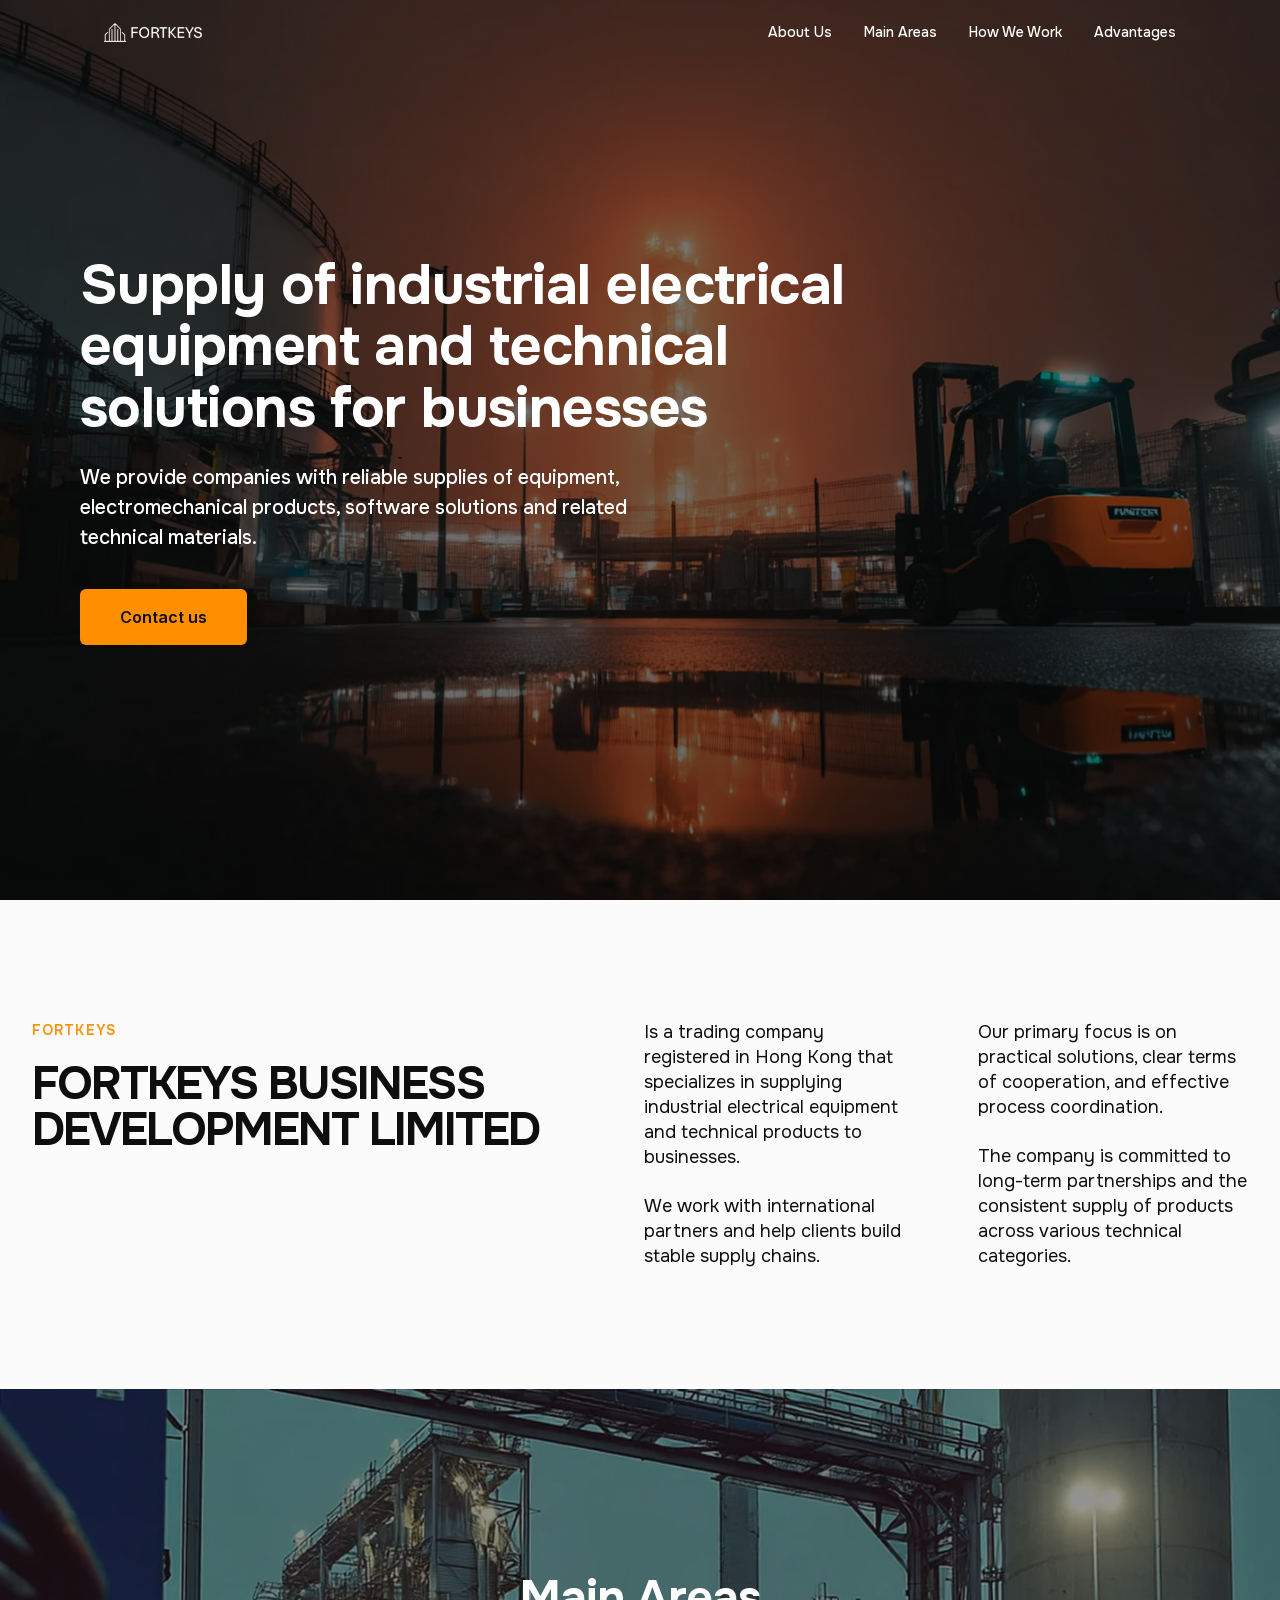
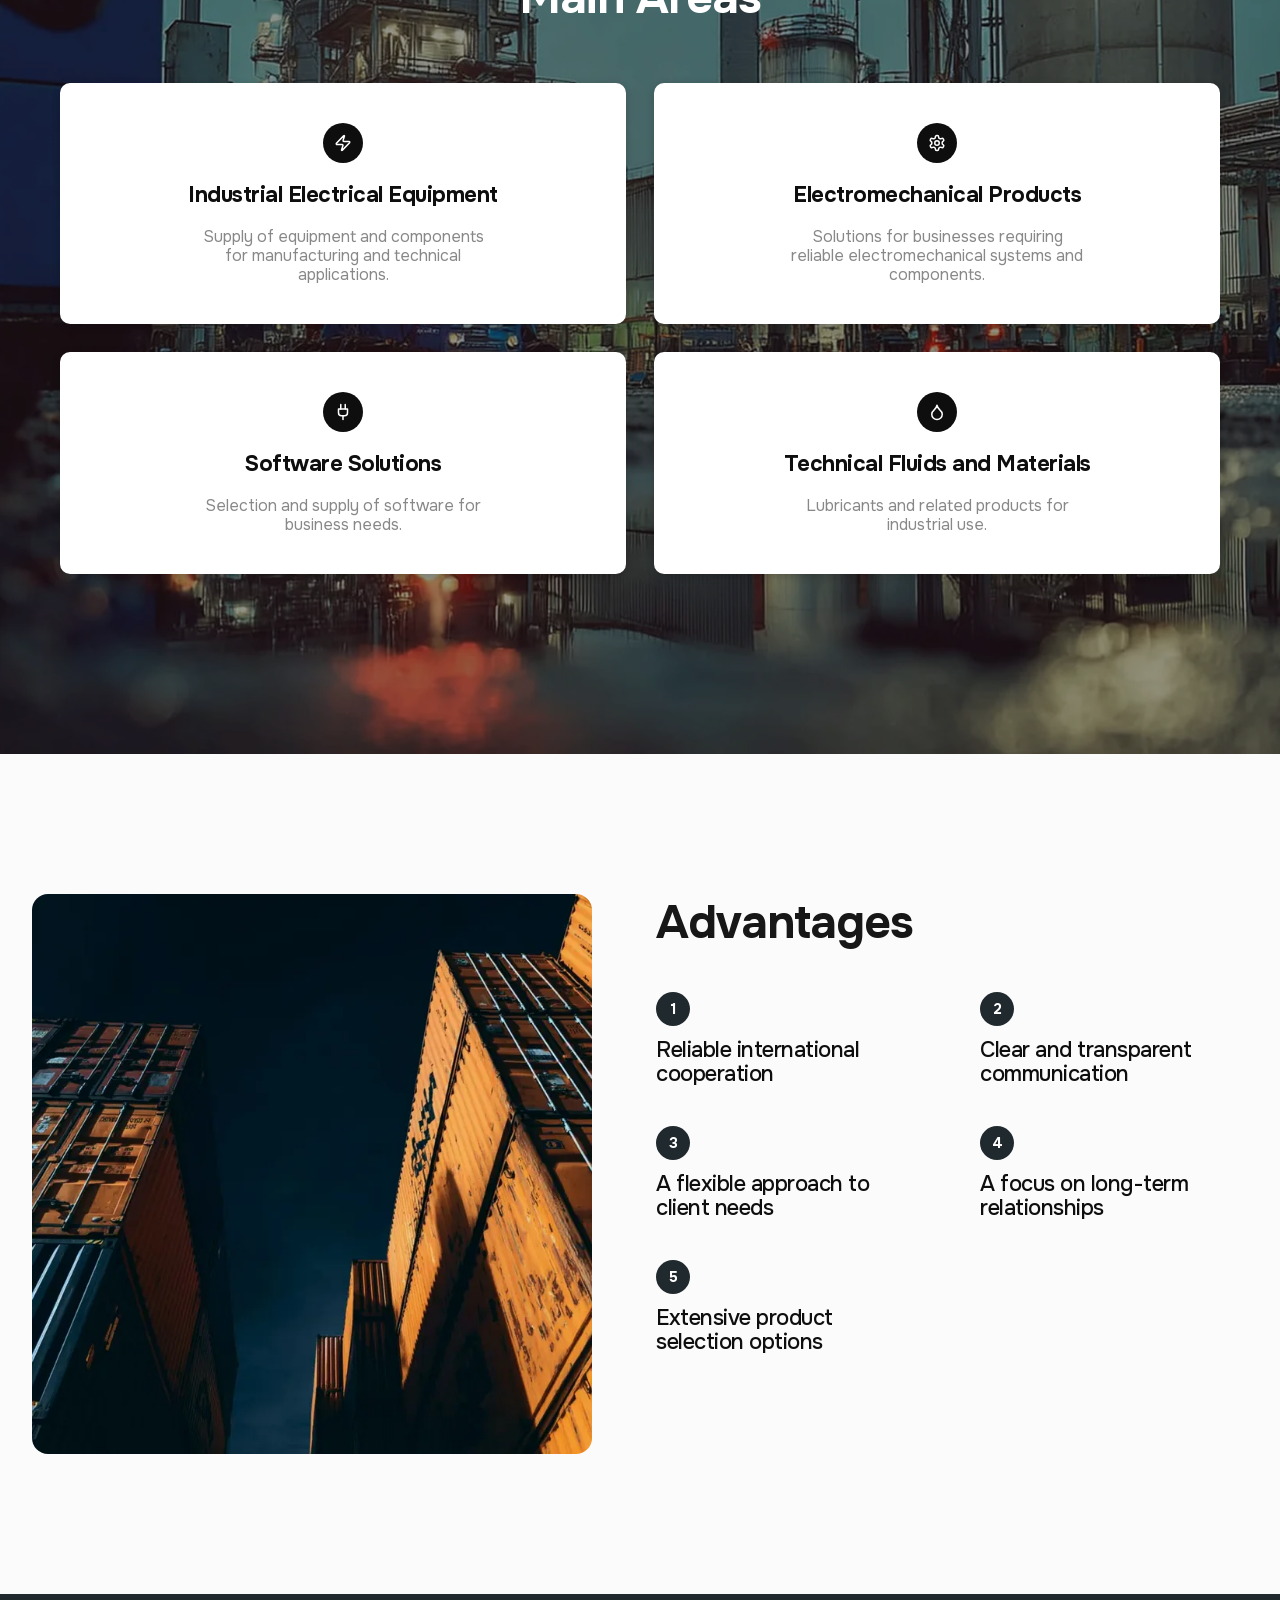
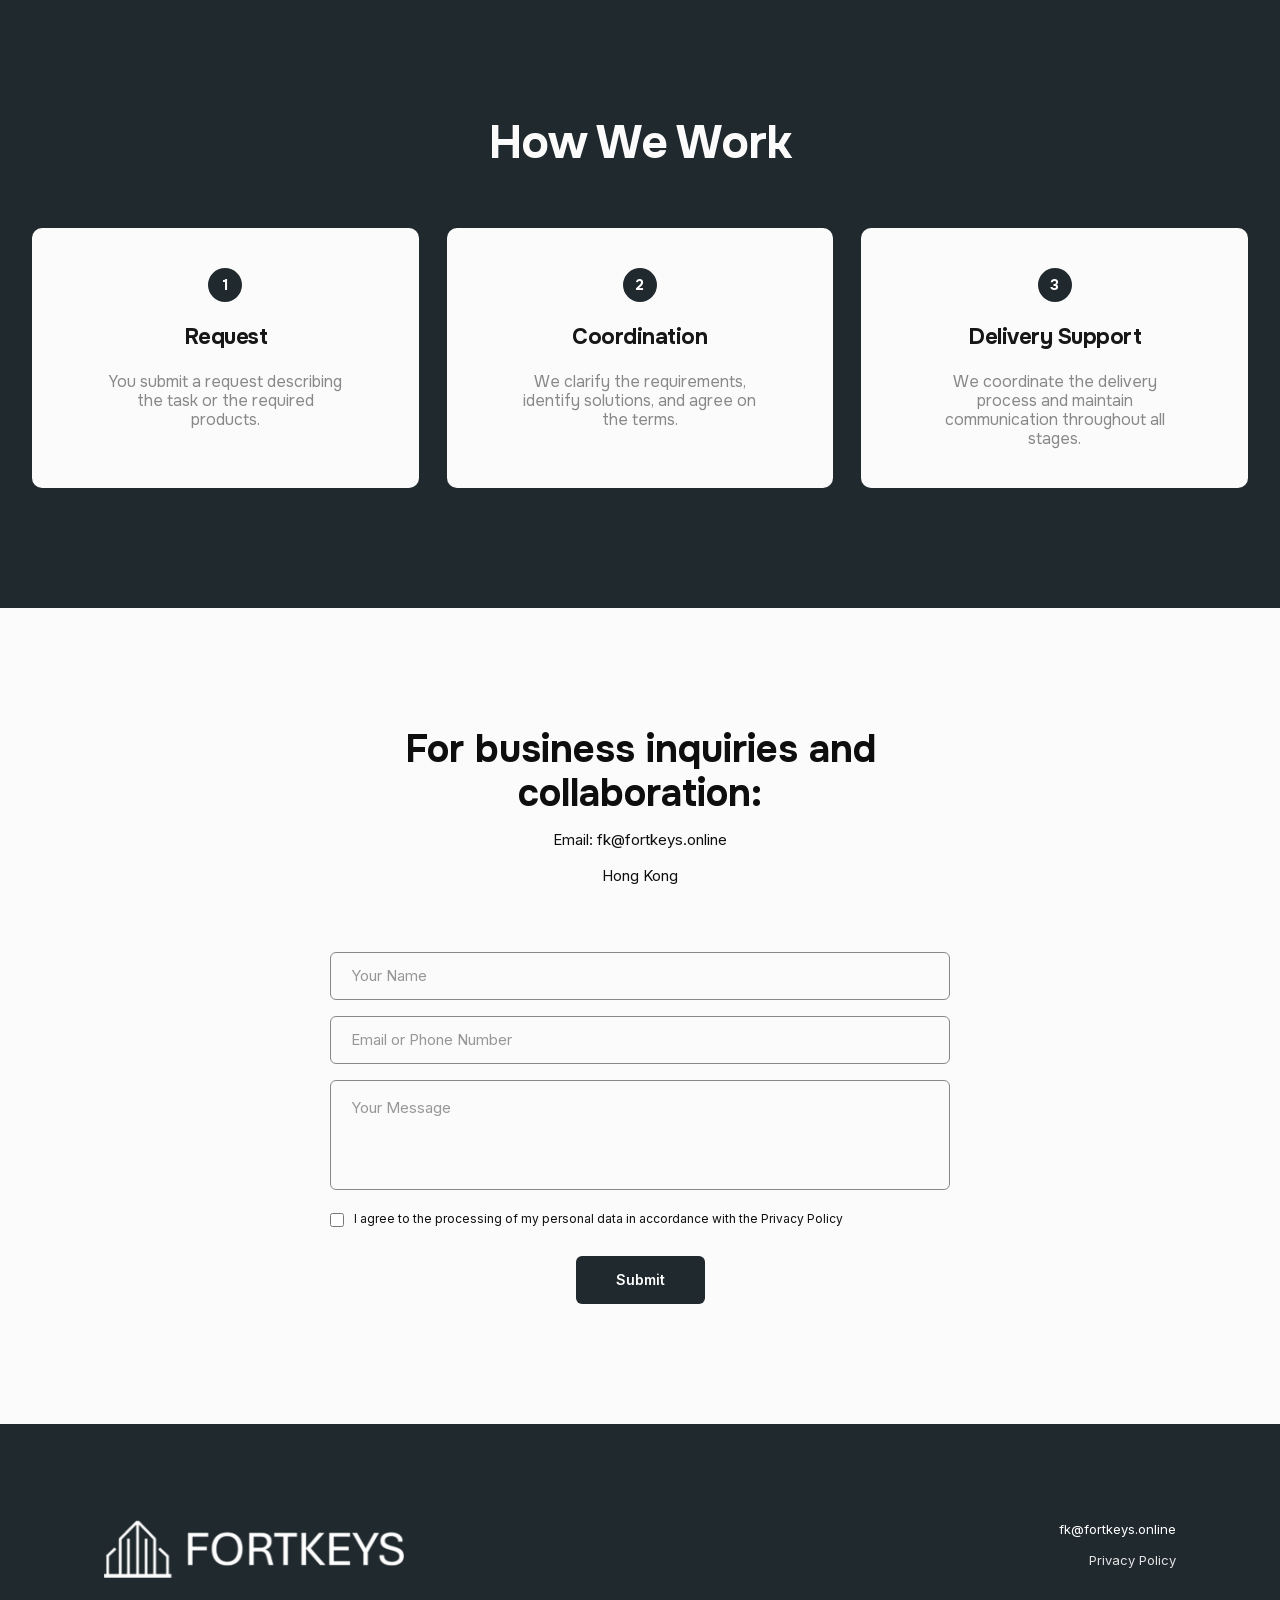
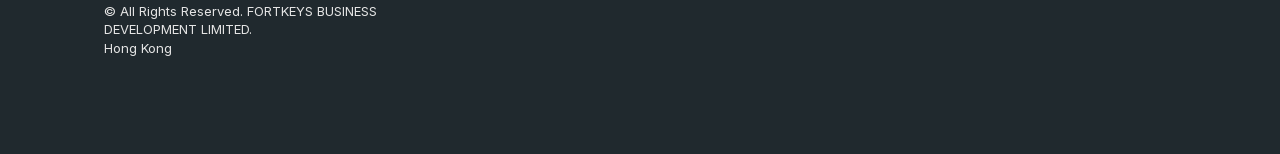
==== index.html @ f4749b60 "Deploy Fortkeys website" ====
<!DOCTYPE html><!--I_e7Y8bNVfPgMChYY4Q1K--><html lang="en" class="__variable_dab7b6 __variable_37ef13"><head><meta charSet="utf-8"/><meta name="viewport" content="width=device-width, initial-scale=1"/><link rel="preload" href="/_next/static/media/6e50af2f4c313e23-s.p.woff2" as="font" crossorigin="" type="font/woff2"/><link rel="preload" href="/_next/static/media/e4af272ccee01ff0-s.p.woff2" as="font" crossorigin="" type="font/woff2"/><link rel="preload" as="image" href="/logo.png"/><link rel="stylesheet" href="/_next/static/css/f2b2508c0de58c80.css" data-precedence="next"/><link rel="preload" as="script" fetchPriority="low" href="/_next/static/chunks/webpack-041a99e702a68447.js"/><script src="/_next/static/chunks/4bd1b696-c023c6e3521b1417.js" async=""></script><script src="/_next/static/chunks/255-aaafc19c72668c72.js" async=""></script><script src="/_next/static/chunks/main-app-cb3a425c8bc575d2.js" async=""></script><script src="/_next/static/chunks/170-f55b01733a3055c2.js" async=""></script><script src="/_next/static/chunks/app/page-35e7985325f9d5ab.js" async=""></script><meta name="next-size-adjust" content=""/><meta name="theme-color" content="#0e0e0e"/><title>FORTKEYS BUSINESS DEVELOPMENT LIMITED — Industrial Electrical Equipment Trading</title><meta name="description" content="Hong Kong-based trading company supplying industrial electrical equipment, electromechanical products, software solutions, and technical materials to businesses worldwide."/><link rel="canonical" href="https://fortkeys.hk"/><meta property="og:title" content="FORTKEYS BUSINESS DEVELOPMENT LIMITED — Industrial Electrical Equipment Trading"/><meta property="og:description" content="Hong Kong-based trading company supplying industrial electrical equipment, electromechanical products, software solutions, and technical materials to businesses worldwide."/><meta property="og:url" content="https://fortkeys.hk"/><meta property="og:image" content="https://fortkeys.hk/og.jpg"/><meta property="og:type" content="website"/><meta name="twitter:card" content="summary_large_image"/><meta name="twitter:title" content="FORTKEYS BUSINESS DEVELOPMENT LIMITED — Industrial Electrical Equipment Trading"/><meta name="twitter:description" content="Hong Kong-based trading company supplying industrial electrical equipment, electromechanical products, software solutions, and technical materials to businesses worldwide."/><meta name="twitter:image" content="https://fortkeys.hk/og.jpg"/><link rel="icon" href="/favicon.ico" sizes="any"/><link rel="icon" href="/icon.png" type="image/png" sizes="32x32"/><link rel="apple-touch-icon" href="/apple-touch-icon.png" sizes="180x180"/><script src="/_next/static/chunks/polyfills-42372ed130431b0a.js" noModule=""></script></head><body class="font-body antialiased"><div hidden=""><!--$--><!--/$--></div><header class="fixed top-0 left-0 z-50 w-full transition-all duration-200 ease-out bg-transparent"><nav class="mx-auto flex h-16 max-w-[1200px] items-center justify-between px-5 md:px-16"><a class="flex items-center" aria-label="FORTKEYS" href="/"><img alt="FORTKEYS" width="321" height="62" decoding="async" data-nimg="1" class="h-[19px] w-auto" style="color:transparent" src="/logo.png"/></a><div class="hidden items-center gap-8 md:flex"><a class="font-heading text-[14px] font-medium text-ink-light transition-colors hover:text-cta" href="#about">About Us</a><a class="font-heading text-[14px] font-medium text-ink-light transition-colors hover:text-cta" href="#services">Main Areas</a><a class="font-heading text-[14px] font-medium text-ink-light transition-colors hover:text-cta" href="#how-we-work">How We Work</a><a class="font-heading text-[14px] font-medium text-ink-light transition-colors hover:text-cta" href="#why-us">Advantages</a></div><button class="-mr-3 rounded-lg p-3 text-ink-light transition-colors active:bg-white/5 md:hidden" aria-label="Open menu" aria-expanded="false" aria-controls="mobile-menu"><svg xmlns="http://www.w3.org/2000/svg" width="24" height="24" viewBox="0 0 24 24" fill="none" stroke="currentColor" stroke-width="2" stroke-linecap="round" stroke-linejoin="round" class="lucide lucide-menu" aria-hidden="true"><path d="M4 12h16"></path><path d="M4 18h16"></path><path d="M4 6h16"></path></svg></button></nav><div id="mobile-menu" aria-hidden="true" class="overflow-hidden bg-navy-950/95 backdrop-blur-[12px] transition-[max-height,opacity] duration-200 ease-out motion-reduce:transition-none md:hidden max-h-0 opacity-0"><div class="flex flex-col gap-1 px-5 pb-10 pt-2"><a tabindex="-1" class="-mx-2 block rounded-lg px-2 py-3 font-body text-[16px] font-medium text-ink-light transition-colors active:bg-white/5" href="#about">About Us</a><a tabindex="-1" class="-mx-2 block rounded-lg px-2 py-3 font-body text-[16px] font-medium text-ink-light transition-colors active:bg-white/5" href="#services">Main Areas</a><a tabindex="-1" class="-mx-2 block rounded-lg px-2 py-3 font-body text-[16px] font-medium text-ink-light transition-colors active:bg-white/5" href="#how-we-work">How We Work</a><a tabindex="-1" class="-mx-2 block rounded-lg px-2 py-3 font-body text-[16px] font-medium text-ink-light transition-colors active:bg-white/5" href="#why-us">Advantages</a><a tabindex="-1" class="mt-3 flex h-[52px] w-full items-center justify-center rounded-full bg-cta font-body text-[16px] font-semibold text-navy-950 transition-all duration-250 ease-out hover:bg-cta-hover active:scale-[0.98]" href="#contacts">Contact Us</a></div></div></header><main><section id="hero" class="relative flex min-h-svh items-center overflow-hidden bg-navy-950"><div aria-hidden="true" class="absolute inset-0 bg-cover bg-right md:bg-center md:bg-fixed" style="background-image:url(&#x27;/hero.webp&#x27;)"></div><div aria-hidden="true" class="absolute inset-0" style="background:linear-gradient(rgba(0,0,0,0.5), rgba(0,0,0,0.6))"></div><div class="relative z-10 mx-auto w-full max-w-[1200px] px-5 py-20 md:px-10 md:py-24"><div class="hero-animate flex max-w-[880px] flex-col gap-6"><h1 class="font-heading text-[32px] font-bold leading-[1.23] tracking-[-1px] text-ink-light md:text-[44px] md:leading-[1.1] md:tracking-[-0.01em] lg:text-[56px]">Supply of industrial electrical equipment and technical solutions for businesses</h1><p class="max-w-[620px] font-heading text-[16px] font-normal leading-[1.4] text-ink-light md:text-[20px] md:font-medium md:leading-[1.5]">We provide companies with reliable supplies of equipment, electromechanical products, software solutions and related technical materials.</p><div class="pt-3"><a class="inline-flex h-[56px] items-center justify-center rounded-md bg-cta px-10 font-body text-[16px] font-semibold text-ink transition-all duration-250 ease-out hover:scale-[1.02] hover:bg-cta-hover" href="#contacts">Contact us</a></div></div></div><a aria-label="Scroll to next section" aria-hidden="false" tabindex="0" class="absolute inset-x-0 bottom-6 mx-auto w-fit text-cta/70 transition-opacity duration-300 hover:text-cta md:hidden animate-scroll-hint" href="#services"><svg xmlns="http://www.w3.org/2000/svg" width="28" height="28" viewBox="0 0 24 24" fill="none" stroke="currentColor" stroke-width="1.5" stroke-linecap="round" stroke-linejoin="round" class="lucide lucide-chevron-down" aria-hidden="true"><path d="m6 9 6 6 6-6"></path></svg></a></section><div class="sr-hidden sr-mobile-on"><section id="about" class="scroll-mt-[48px] bg-surface-warm"><div class="mx-auto max-w-[1320px] px-5 py-14 md:px-8 md:py-[100px] xl:py-[120px]"><div class="grid grid-cols-1 gap-8 lg:grid-cols-[minmax(0,1fr)_270px_270px] lg:gap-16"><div class="flex flex-col gap-4 lg:gap-5"><p class="font-heading text-[14px] font-semibold uppercase tracking-[0.08em] text-cta">FORTKEYS</p><h2 class="font-heading text-[30px] font-bold leading-[30px] tracking-[-2px] text-ink md:text-[40px] md:leading-[1] lg:text-[46px]">FORTKEYS BUSINESS DEVELOPMENT LIMITED</h2></div><div class="flex flex-col gap-5 lg:gap-6"><p class="font-heading text-[15px] font-normal leading-[21px] text-ink md:text-[18px] md:leading-[25px]">Is a trading company registered in Hong Kong that specializes in supplying industrial electrical equipment and technical products to businesses.</p><p class="font-heading text-[15px] font-normal leading-[21px] text-ink md:text-[18px] md:leading-[25px]">We work with international partners and help clients build stable supply chains.</p></div><div class="flex flex-col gap-5 lg:gap-6"><p class="font-heading text-[15px] font-normal leading-[21px] text-ink md:text-[18px] md:leading-[25px]">Our primary focus is on practical solutions, clear terms of cooperation, and effective process coordination.</p><p class="font-heading text-[15px] font-normal leading-[21px] text-ink md:text-[18px] md:leading-[25px]">The company is committed to long-term partnerships and the consistent supply of products across various technical categories.</p></div></div></div></section></div><div class="sr-hidden"><section id="services" class="relative scroll-mt-[48px] overflow-hidden bg-navy-950"><div aria-hidden="true" class="absolute inset-0 bg-cover bg-center opacity-90" style="background-image:url(&#x27;/main-areas.webp&#x27;)"></div><div aria-hidden="true" class="absolute inset-0 bg-navy-950/30"></div><div class="relative z-10 mx-auto flex max-w-[1240px] flex-col gap-10 px-5 py-16 md:gap-14 md:px-10 md:py-[140px] xl:py-[180px]"><h2 class="text-center font-heading text-[30px] font-bold leading-[38px] tracking-[-1px] text-ink-light md:text-[42px] md:leading-[58px] lg:text-[46px]">Main Areas</h2><div class="grid grid-cols-1 gap-5 md:grid-cols-2 md:gap-7"><div class="flex h-full flex-col items-center gap-4 rounded-[10px] bg-surface-card p-[30px] text-center shadow-[0_2px_8px_rgba(0,0,0,0.18)] transition-all duration-300 ease-out hover:-translate-y-0.5 hover:shadow-[0_6px_16px_rgba(0,0,0,0.22)] md:gap-5 md:px-20 md:py-10"><span class="inline-flex h-10 w-10 items-center justify-center rounded-full bg-navy-950"><svg xmlns="http://www.w3.org/2000/svg" width="18" height="18" viewBox="0 0 24 24" fill="none" stroke="currentColor" stroke-width="2" stroke-linecap="round" stroke-linejoin="round" class="lucide lucide-zap text-ink-light" aria-hidden="true"><path d="M4 14a1 1 0 0 1-.78-1.63l9.9-10.2a.5.5 0 0 1 .86.46l-1.92 6.02A1 1 0 0 0 13 10h7a1 1 0 0 1 .78 1.63l-9.9 10.2a.5.5 0 0 1-.86-.46l1.92-6.02A1 1 0 0 0 11 14z"></path></svg></span><h3 class="font-heading text-[18px] font-bold leading-[20px] tracking-[-0.5px] text-ink md:text-[22px] md:leading-[1.1]">Industrial Electrical Equipment</h3><p class="max-w-[293px] font-heading text-[14px] font-normal leading-[17px] text-navy-400 md:max-w-[300px] md:text-[16px] md:leading-[19px]">Supply of equipment and components for manufacturing and technical applications.</p></div><div class="flex h-full flex-col items-center gap-4 rounded-[10px] bg-surface-card p-[30px] text-center shadow-[0_2px_8px_rgba(0,0,0,0.18)] transition-all duration-300 ease-out hover:-translate-y-0.5 hover:shadow-[0_6px_16px_rgba(0,0,0,0.22)] md:gap-5 md:px-20 md:py-10"><span class="inline-flex h-10 w-10 items-center justify-center rounded-full bg-navy-950"><svg xmlns="http://www.w3.org/2000/svg" width="18" height="18" viewBox="0 0 24 24" fill="none" stroke="currentColor" stroke-width="2" stroke-linecap="round" stroke-linejoin="round" class="lucide lucide-settings text-ink-light" aria-hidden="true"><path d="M12.22 2h-.44a2 2 0 0 0-2 2v.18a2 2 0 0 1-1 1.73l-.43.25a2 2 0 0 1-2 0l-.15-.08a2 2 0 0 0-2.73.73l-.22.38a2 2 0 0 0 .73 2.73l.15.1a2 2 0 0 1 1 1.72v.51a2 2 0 0 1-1 1.74l-.15.09a2 2 0 0 0-.73 2.73l.22.38a2 2 0 0 0 2.73.73l.15-.08a2 2 0 0 1 2 0l.43.25a2 2 0 0 1 1 1.73V20a2 2 0 0 0 2 2h.44a2 2 0 0 0 2-2v-.18a2 2 0 0 1 1-1.73l.43-.25a2 2 0 0 1 2 0l.15.08a2 2 0 0 0 2.73-.73l.22-.39a2 2 0 0 0-.73-2.73l-.15-.08a2 2 0 0 1-1-1.74v-.5a2 2 0 0 1 1-1.74l.15-.09a2 2 0 0 0 .73-2.73l-.22-.38a2 2 0 0 0-2.73-.73l-.15.08a2 2 0 0 1-2 0l-.43-.25a2 2 0 0 1-1-1.73V4a2 2 0 0 0-2-2z"></path><circle cx="12" cy="12" r="3"></circle></svg></span><h3 class="font-heading text-[18px] font-bold leading-[20px] tracking-[-0.5px] text-ink md:text-[22px] md:leading-[1.1]">Electromechanical Products</h3><p class="max-w-[293px] font-heading text-[14px] font-normal leading-[17px] text-navy-400 md:max-w-[300px] md:text-[16px] md:leading-[19px]">Solutions for businesses requiring reliable electromechanical systems and components.</p></div><div class="flex h-full flex-col items-center gap-4 rounded-[10px] bg-surface-card p-[30px] text-center shadow-[0_2px_8px_rgba(0,0,0,0.18)] transition-all duration-300 ease-out hover:-translate-y-0.5 hover:shadow-[0_6px_16px_rgba(0,0,0,0.22)] md:gap-5 md:px-20 md:py-10"><span class="inline-flex h-10 w-10 items-center justify-center rounded-full bg-navy-950"><svg xmlns="http://www.w3.org/2000/svg" width="18" height="18" viewBox="0 0 24 24" fill="none" stroke="currentColor" stroke-width="2" stroke-linecap="round" stroke-linejoin="round" class="lucide lucide-plug text-ink-light" aria-hidden="true"><path d="M12 22v-5"></path><path d="M9 8V2"></path><path d="M15 8V2"></path><path d="M18 8v5a4 4 0 0 1-4 4h-4a4 4 0 0 1-4-4V8Z"></path></svg></span><h3 class="font-heading text-[18px] font-bold leading-[20px] tracking-[-0.5px] text-ink md:text-[22px] md:leading-[1.1]">Software Solutions</h3><p class="max-w-[293px] font-heading text-[14px] font-normal leading-[17px] text-navy-400 md:max-w-[300px] md:text-[16px] md:leading-[19px]">Selection and supply of software for business needs.</p></div><div class="flex h-full flex-col items-center gap-4 rounded-[10px] bg-surface-card p-[30px] text-center shadow-[0_2px_8px_rgba(0,0,0,0.18)] transition-all duration-300 ease-out hover:-translate-y-0.5 hover:shadow-[0_6px_16px_rgba(0,0,0,0.22)] md:gap-5 md:px-20 md:py-10"><span class="inline-flex h-10 w-10 items-center justify-center rounded-full bg-navy-950"><svg xmlns="http://www.w3.org/2000/svg" width="18" height="18" viewBox="0 0 24 24" fill="none" stroke="currentColor" stroke-width="2" stroke-linecap="round" stroke-linejoin="round" class="lucide lucide-droplet text-ink-light" aria-hidden="true"><path d="M12 22a7 7 0 0 0 7-7c0-2-1-3.9-3-5.5s-3.5-4-4-6.5c-.5 2.5-2 4.9-4 6.5C6 11.1 5 13 5 15a7 7 0 0 0 7 7z"></path></svg></span><h3 class="font-heading text-[18px] font-bold leading-[20px] tracking-[-0.5px] text-ink md:text-[22px] md:leading-[1.1]">Technical Fluids and Materials</h3><p class="max-w-[293px] font-heading text-[14px] font-normal leading-[17px] text-navy-400 md:max-w-[300px] md:text-[16px] md:leading-[19px]">Lubricants and related products for industrial use.</p></div></div></div></section></div><div class="sr-hidden"><section id="why-us" class="scroll-mt-[48px] bg-surface-warm"><div class="mx-auto max-w-[1320px] py-0 md:max-w-[1320px] md:px-8 md:py-[100px] xl:py-[140px]"><div class="grid grid-cols-1 gap-6 lg:grid-cols-[560px_minmax(0,1fr)] lg:gap-16"><div aria-hidden="true" class="order-2 block aspect-square w-full bg-cover bg-center lg:order-1 lg:w-[560px] lg:rounded-2xl" style="background-image:url(&#x27;/advantages.webp&#x27;)"></div><div class="order-1 flex flex-col gap-8 px-5 pt-12 md:gap-10 md:px-0 md:pt-0 lg:order-2"><h2 class="font-heading text-[30px] font-bold leading-[38px] tracking-[-1px] text-ink-strong md:text-[42px] md:leading-[58px] lg:text-[46px]">Advantages</h2><div class="grid grid-cols-2 gap-x-6 gap-y-7 md:gap-x-14 md:gap-y-10"><div class="flex flex-col gap-3"><span class="inline-flex h-[34px] w-[34px] items-center justify-center rounded-full bg-navy-800 font-heading text-[15px] font-bold text-ink-light">1</span><h3 class="font-heading text-[16px] font-medium leading-[18px] tracking-[-0.5px] text-ink md:max-w-[260px] md:text-[22px] md:leading-[24px]">Reliable international cooperation</h3></div><div class="flex flex-col gap-3"><span class="inline-flex h-[34px] w-[34px] items-center justify-center rounded-full bg-navy-800 font-heading text-[15px] font-bold text-ink-light">2</span><h3 class="font-heading text-[16px] font-medium leading-[18px] tracking-[-0.5px] text-ink md:max-w-[260px] md:text-[22px] md:leading-[24px]">Clear and transparent communication</h3></div><div class="flex flex-col gap-3"><span class="inline-flex h-[34px] w-[34px] items-center justify-center rounded-full bg-navy-800 font-heading text-[15px] font-bold text-ink-light">3</span><h3 class="font-heading text-[16px] font-medium leading-[18px] tracking-[-0.5px] text-ink md:max-w-[260px] md:text-[22px] md:leading-[24px]">A flexible approach to client needs</h3></div><div class="flex flex-col gap-3"><span class="inline-flex h-[34px] w-[34px] items-center justify-center rounded-full bg-navy-800 font-heading text-[15px] font-bold text-ink-light">4</span><h3 class="font-heading text-[16px] font-medium leading-[18px] tracking-[-0.5px] text-ink md:max-w-[260px] md:text-[22px] md:leading-[24px]">A focus on long-term relationships</h3></div><div class="flex flex-col gap-3"><span class="inline-flex h-[34px] w-[34px] items-center justify-center rounded-full bg-navy-800 font-heading text-[15px] font-bold text-ink-light">5</span><h3 class="font-heading text-[16px] font-medium leading-[18px] tracking-[-0.5px] text-ink md:max-w-[260px] md:text-[22px] md:leading-[24px]">Extensive product selection options</h3></div></div></div></div></div></section></div><div class="sr-hidden"><section id="how-we-work" class="scroll-mt-[48px] bg-navy-800"><div class="mx-auto max-w-[1320px] px-[10px] py-12 md:px-8 md:py-[100px] xl:py-[120px]"><h2 class="text-left font-heading text-[30px] font-bold leading-[38px] tracking-[-1px] text-surface-warm md:text-center md:text-[42px] md:leading-[58px] lg:text-[46px]">How We Work</h2><div class="mt-8 grid grid-cols-1 justify-items-center gap-[10px] md:mt-14 md:grid-cols-3 md:justify-items-stretch md:gap-7"><div class="flex w-[300px] flex-col items-center gap-3 rounded-[10px] bg-surface-warm p-[30px] text-center md:w-auto md:gap-5 md:px-[70px] md:py-10"><span class="inline-flex h-[34px] w-[34px] items-center justify-center rounded-full bg-navy-800 font-heading text-[15px] font-bold text-ink-light">1</span><h3 class="font-heading text-[18px] font-bold leading-[24px] tracking-[-0.5px] text-ink-strong md:text-[22px] md:leading-[30px]">Request</h3><p class="max-w-[220px] font-heading text-[14px] font-normal leading-[17px] text-navy-400 md:max-w-[233px] md:text-[16px] md:leading-[19px]">You submit a request describing the task or the required products.</p></div><div class="flex w-[300px] flex-col items-center gap-3 rounded-[10px] bg-surface-warm p-[30px] text-center md:w-auto md:gap-5 md:px-[70px] md:py-10"><span class="inline-flex h-[34px] w-[34px] items-center justify-center rounded-full bg-navy-800 font-heading text-[15px] font-bold text-ink-light">2</span><h3 class="font-heading text-[18px] font-bold leading-[24px] tracking-[-0.5px] text-ink-strong md:text-[22px] md:leading-[30px]">Coordination</h3><p class="max-w-[220px] font-heading text-[14px] font-normal leading-[17px] text-navy-400 md:max-w-[233px] md:text-[16px] md:leading-[19px]">We clarify the requirements, identify solutions, and agree on the terms.</p></div><div class="flex w-[300px] flex-col items-center gap-3 rounded-[10px] bg-surface-warm p-[30px] text-center md:w-auto md:gap-5 md:px-[70px] md:py-10"><span class="inline-flex h-[34px] w-[34px] items-center justify-center rounded-full bg-navy-800 font-heading text-[15px] font-bold text-ink-light">3</span><h3 class="font-heading text-[18px] font-bold leading-[24px] tracking-[-0.5px] text-ink-strong md:text-[22px] md:leading-[30px]">Delivery Support</h3><p class="max-w-[220px] font-heading text-[14px] font-normal leading-[17px] text-navy-400 md:max-w-[233px] md:text-[16px] md:leading-[19px]">We coordinate the delivery process and maintain communication throughout all stages.</p></div></div></div></section></div><div class="sr-hidden"><section id="contacts" class="scroll-mt-[48px] bg-surface-warm"><div class="mx-auto flex max-w-[1200px] flex-col gap-12 px-5 py-20 md:gap-10 md:px-16 md:py-[80px] xl:gap-12 xl:py-[120px]"><div class="flex flex-col items-center gap-3 text-center"><h2 class="max-w-[335px] font-heading text-[30px] font-bold leading-[36.9px] tracking-[-1px] text-black md:max-w-[520px] md:text-[34px] md:leading-[1.15] md:tracking-normal md:text-ink lg:text-[38px]">For business inquiries and collaboration:</h2><p class="font-body text-[16px] leading-[1.6] text-black md:text-[15px] md:text-ink">Email: <a href="mailto:fk@fortkeys.online" class="hover:text-cta">fk@fortkeys.online</a></p><p class="font-body text-[16px] leading-[1.6] text-black md:text-[15px] md:text-ink">Hong Kong</p></div><div class="mx-auto w-full max-w-[620px] pt-4"><form noValidate="" class="flex flex-col gap-4"><input type="hidden" name="access_key" value="bf573e24-4b5f-4891-adb5-a13ebfe2c158"/><input type="hidden" name="subject" value="New inquiry from the FORTKEYS website"/><input type="checkbox" class="hidden" tabindex="-1" autoComplete="off" aria-hidden="true" name="botcheck"/><div class="flex flex-col"><input id="name" type="text" aria-label="Your Name" placeholder="Your Name" required="" class="w-full rounded-[3px] border bg-transparent px-5 font-body text-[16px] text-ink placeholder:text-ink-faint focus:outline-none md:rounded-md md:px-5 md:text-[15px] border-navy-400 focus:border-ink/40 h-[60px] md:h-12" name="name"/></div><div class="flex flex-col"><input id="contact" type="text" aria-label="Email or Phone Number" placeholder="Email or Phone Number" required="" class="w-full rounded-[3px] border bg-transparent px-5 font-body text-[16px] text-ink placeholder:text-ink-faint focus:outline-none md:rounded-md md:px-5 md:text-[15px] border-navy-400 focus:border-ink/40 h-[60px] md:h-12" name="contact"/></div><div class="flex flex-col"><textarea id="message" name="message" aria-label="Your Message" placeholder="Your Message" rows="4" class="w-full rounded-[3px] border bg-transparent px-5 font-body text-[16px] text-ink placeholder:text-ink-faint focus:outline-none md:rounded-md md:px-5 md:text-[15px] border-navy-400 focus:border-ink/40 h-[120px] resize-none py-4 md:h-[110px]"></textarea></div><div class="flex flex-col"><label class="flex items-start gap-2.5 pt-1 text-left"><input type="checkbox" required="" class="mt-[3px] h-[14px] w-[14px] accent-ink" name="agree"/><span class="font-body text-[12px] leading-[1.5] text-ink">I agree to the processing of my personal data in accordance with the Privacy Policy</span></label></div><div class="flex justify-center pt-3"><button type="submit" class="inline-flex h-[60px] w-full items-center justify-center rounded-[3px] bg-navy-800 px-10 font-body text-[16px] font-semibold text-ink-light transition-colors hover:opacity-90 md:h-12 md:w-auto md:rounded-md md:text-[14px]">Submit</button></div></form></div></div></section></div></main><footer class="bg-navy-800"><div class="mx-auto flex max-w-[1200px] flex-col items-center gap-6 px-5 py-12 text-center md:flex-row md:items-start md:justify-between md:gap-12 md:px-16 md:py-24 md:text-left"><div class="flex flex-col items-center gap-5 md:items-start md:gap-6"><img alt="FORTKEYS" loading="lazy" width="321" height="62" decoding="async" data-nimg="1" class="h-[58px] w-auto" style="color:transparent" src="/logo.png"/><p class="max-w-[335px] whitespace-pre-line font-body text-[12px] text-surface-warm md:text-[13px] md:text-ink-light-muted" style="line-height:18.6px">© All Rights Reserved. FORTKEYS BUSINESS DEVELOPMENT LIMITED.
Hong Kong</p></div><div class="flex flex-col items-center gap-2 md:items-end md:gap-3"><a href="mailto:fk@fortkeys.online" class="font-body text-[12px] text-surface-warm hover:text-cta md:text-[13px] md:text-ink-light">fk@fortkeys.online</a><span class="font-body text-[12px] text-surface-warm md:text-[13px] md:text-ink-light-muted">Privacy Policy</span></div></div></footer><!--$--><!--/$--><script src="/_next/static/chunks/webpack-041a99e702a68447.js" id="_R_" async=""></script><script>(self.__next_f=self.__next_f||[]).push([0])</script><script>self.__next_f.push([1,"1:\"$Sreact.fragment\"\n2:I[9766,[],\"\"]\n3:I[8924,[],\"\"]\n4:I[1149,[\"170\",\"static/chunks/170-f55b01733a3055c2.js\",\"974\",\"static/chunks/app/page-35e7985325f9d5ab.js\"],\"NavBar\"]\n5:I[2619,[\"170\",\"static/chunks/170-f55b01733a3055c2.js\",\"974\",\"static/chunks/app/page-35e7985325f9d5ab.js\"],\"\"]\n6:I[8854,[\"170\",\"static/chunks/170-f55b01733a3055c2.js\",\"974\",\"static/chunks/app/page-35e7985325f9d5ab.js\"],\"HeroScrollHint\"]\n7:I[6985,[\"170\",\"static/chunks/170-f55b01733a3055c2.js\",\"974\",\"static/chunks/app/page-35e7985325f9d5ab.js\"],\"ScrollReveal\"]\n12:I[7150,[],\"\"]\n:HL[\"/_next/static/media/6e50af2f4c313e23-s.p.woff2\",\"font\",{\"crossOrigin\":\"\",\"type\":\"font/woff2\"}]\n:HL[\"/_next/static/media/e4af272ccee01ff0-s.p.woff2\",\"font\",{\"crossOrigin\":\"\",\"type\":\"font/woff2\"}]\n:HL[\"/_next/static/css/f2b2508c0de58c80.css\",\"style\"]\n"])</script><script>self.__next_f.push([1,"0:{\"P\":null,\"b\":\"I_e7Y8bNVfPgMChYY4Q1K\",\"p\":\"\",\"c\":[\"\",\"\"],\"i\":false,\"f\":[[[\"\",{\"children\":[\"__PAGE__\",{}]},\"$undefined\",\"$undefined\",true],[\"\",[\"$\",\"$1\",\"c\",{\"children\":[[[\"$\",\"link\",\"0\",{\"rel\":\"stylesheet\",\"href\":\"/_next/static/css/f2b2508c0de58c80.css\",\"precedence\":\"next\",\"crossOrigin\":\"$undefined\",\"nonce\":\"$undefined\"}]],[\"$\",\"html\",null,{\"lang\":\"en\",\"className\":\"__variable_dab7b6 __variable_37ef13\",\"children\":[\"$\",\"body\",null,{\"className\":\"font-body antialiased\",\"children\":[\"$\",\"$L2\",null,{\"parallelRouterKey\":\"children\",\"error\":\"$undefined\",\"errorStyles\":\"$undefined\",\"errorScripts\":\"$undefined\",\"template\":[\"$\",\"$L3\",null,{}],\"templateStyles\":\"$undefined\",\"templateScripts\":\"$undefined\",\"notFound\":[[[\"$\",\"title\",null,{\"children\":\"404: This page could not be found.\"}],[\"$\",\"div\",null,{\"style\":{\"fontFamily\":\"system-ui,\\\"Segoe UI\\\",Roboto,Helvetica,Arial,sans-serif,\\\"Apple Color Emoji\\\",\\\"Segoe UI Emoji\\\"\",\"height\":\"100vh\",\"textAlign\":\"center\",\"display\":\"flex\",\"flexDirection\":\"column\",\"alignItems\":\"center\",\"justifyContent\":\"center\"},\"children\":[\"$\",\"div\",null,{\"children\":[[\"$\",\"style\",null,{\"dangerouslySetInnerHTML\":{\"__html\":\"body{color:#000;background:#fff;margin:0}.next-error-h1{border-right:1px solid rgba(0,0,0,.3)}@media (prefers-color-scheme:dark){body{color:#fff;background:#000}.next-error-h1{border-right:1px solid rgba(255,255,255,.3)}}\"}}],[\"$\",\"h1\",null,{\"className\":\"next-error-h1\",\"style\":{\"display\":\"inline-block\",\"margin\":\"0 20px 0 0\",\"padding\":\"0 23px 0 0\",\"fontSize\":24,\"fontWeight\":500,\"verticalAlign\":\"top\",\"lineHeight\":\"49px\"},\"children\":404}],[\"$\",\"div\",null,{\"style\":{\"display\":\"inline-block\"},\"children\":[\"$\",\"h2\",null,{\"style\":{\"fontSize\":14,\"fontWeight\":400,\"lineHeight\":\"49px\",\"margin\":0},\"children\":\"This page could not be found.\"}]}]]}]}]],[]],\"forbidden\":\"$undefined\",\"unauthorized\":\"$undefined\"}]}]}]]}],{\"children\":[\"__PAGE__\",[\"$\",\"$1\",\"c\",{\"children\":[[[\"$\",\"$L4\",null,{\"brand\":\"FORTKEYS\",\"logoSrc\":\"/logo.png\",\"links\":[{\"label\":\"About Us\",\"href\":\"#about\"},{\"label\":\"Main Areas\",\"href\":\"#services\"},{\"label\":\"How We Work\",\"href\":\"#how-we-work\"},{\"label\":\"Advantages\",\"href\":\"#why-us\"}],\"ctaLabel\":\"Contact Us\",\"ctaHref\":\"#contacts\"}],[\"$\",\"main\",null,{\"children\":[[\"$\",\"section\",null,{\"id\":\"hero\",\"className\":\"relative flex min-h-svh items-center overflow-hidden bg-navy-950\",\"children\":[[\"$\",\"div\",null,{\"aria-hidden\":true,\"className\":\"absolute inset-0 bg-cover bg-right md:bg-center md:bg-fixed\",\"style\":{\"backgroundImage\":\"url('/hero.webp')\"}}],[\"$\",\"div\",null,{\"aria-hidden\":true,\"className\":\"absolute inset-0\",\"style\":{\"background\":\"linear-gradient(rgba(0,0,0,0.5), rgba(0,0,0,0.6))\"}}],[\"$\",\"div\",null,{\"className\":\"relative z-10 mx-auto w-full max-w-[1200px] px-5 py-20 md:px-10 md:py-24\",\"children\":[\"$\",\"div\",null,{\"className\":\"hero-animate flex max-w-[880px] flex-col gap-6\",\"children\":[[\"$\",\"h1\",null,{\"className\":\"font-heading text-[32px] font-bold leading-[1.23] tracking-[-1px] text-ink-light md:text-[44px] md:leading-[1.1] md:tracking-[-0.01em] lg:text-[56px]\",\"children\":\"Supply of industrial electrical equipment and technical solutions for businesses\"}],[\"$\",\"p\",null,{\"className\":\"max-w-[620px] font-heading text-[16px] font-normal leading-[1.4] text-ink-light md:text-[20px] md:font-medium md:leading-[1.5]\",\"children\":\"We provide companies with reliable supplies of equipment, electromechanical products, software solutions and related technical materials.\"}],[\"$\",\"div\",null,{\"className\":\"pt-3\",\"children\":[\"$\",\"$L5\",null,{\"href\":\"#contacts\",\"className\":\"inline-flex h-[56px] items-center justify-center rounded-md bg-cta px-10 font-body text-[16px] font-semibold text-ink transition-all duration-250 ease-out hover:scale-[1.02] hover:bg-cta-hover\",\"children\":\"Contact us\"}]}]]}]}],[\"$\",\"$L6\",null,{}]]}],[\"$\",\"$L7\",null,{\"className\":\"sr-mobile-on\",\"children\":[\"$\",\"section\",null,{\"id\":\"about\",\"className\":\"scroll-mt-[48px] bg-surface-warm\",\"children\":[\"$\",\"div\",null,{\"className\":\"mx-auto max-w-[1320px] px-5 py-14 md:px-8 md:py-[100px] xl:py-[120px]\",\"children\":[\"$\",\"div\",null,{\"className\":\"grid grid-cols-1 gap-8 lg:grid-cols-[minmax(0,1fr)_270px_270px] lg:gap-16\",\"children\":[[\"$\",\"div\",null,{\"className\":\"flex flex-col gap-4 lg:gap-5\",\"children\":[[\"$\",\"p\",null,{\"className\":\"font-heading text-[14px] font-semibold uppercase tracking-[0.08em] text-cta\",\"children\":\"FORTKEYS\"}],\"$L8\"]}],\"$L9\",\"$La\"]}]}]}]}],\"$Lb\",\"$Lc\",\"$Ld\",\"$Le\"]}],\"$Lf\"],null,\"$L10\"]}],{},null,false]},null,false],\"$L11\",false]],\"m\":\"$undefined\",\"G\":[\"$12\",[]],\"s\":false,\"S\":true}\n"])</script><script>self.__next_f.push([1,"16:I[6986,[\"170\",\"static/chunks/170-f55b01733a3055c2.js\",\"974\",\"static/chunks/app/page-35e7985325f9d5ab.js\"],\"ContactsSection\"]\n17:I[1356,[\"170\",\"static/chunks/170-f55b01733a3055c2.js\",\"974\",\"static/chunks/app/page-35e7985325f9d5ab.js\"],\"Image\"]\n18:I[4431,[],\"OutletBoundary\"]\n1a:I[5278,[],\"AsyncMetadataOutlet\"]\n1c:I[4431,[],\"ViewportBoundary\"]\n1e:I[4431,[],\"MetadataBoundary\"]\n1f:\"$Sreact.suspense\"\n8:[\"$\",\"h2\",null,{\"className\":\"font-heading text-[30px] font-bold leading-[30px] tracking-[-2px] text-ink md:text-[40px] md:leading-[1] lg:text-[46px]\",\"children\":\"FORTKEYS BUSINESS DEVELOPMENT LIMITED\"}]\n9:[\"$\",\"div\",null,{\"className\":\"flex flex-col gap-5 lg:gap-6\",\"children\":[[\"$\",\"p\",\"0\",{\"className\":\"font-heading text-[15px] font-normal leading-[21px] text-ink md:text-[18px] md:leading-[25px]\",\"children\":\"Is a trading company registered in Hong Kong that specializes in supplying industrial electrical equipment and technical products to businesses.\"}],[\"$\",\"p\",\"1\",{\"className\":\"font-heading text-[15px] font-normal leading-[21px] text-ink md:text-[18px] md:leading-[25px]\",\"children\":\"We work with international partners and help clients build stable supply chains.\"}]]}]\na:[\"$\",\"div\",null,{\"className\":\"flex flex-col gap-5 lg:gap-6\",\"children\":[[\"$\",\"p\",\"0\",{\"className\":\"font-heading text-[15px] font-normal leading-[21px] text-ink md:text-[18px] md:leading-[25px]\",\"children\":\"Our primary focus is on practical solutions, clear terms of cooperation, and effective process coordination.\"}],[\"$\",\"p\",\"1\",{\"className\":\"font-heading text-[15px] font-normal leading-[21px] text-ink md:text-[18px] md:leading-[25px]\",\"children\":\"The company is committed to long-term partnerships and the consistent supply of products across various technical categories.\"}]]}]\n"])</script><script>self.__next_f.push([1,"b:[\"$\",\"$L7\",null,{\"children\":[\"$\",\"section\",null,{\"id\":\"services\",\"className\":\"relative scroll-mt-[48px] overflow-hidden bg-navy-950\",\"children\":[[\"$\",\"div\",null,{\"aria-hidden\":true,\"className\":\"absolute inset-0 bg-cover bg-center opacity-90\",\"style\":{\"backgroundImage\":\"url('/main-areas.webp')\"}}],[\"$\",\"div\",null,{\"aria-hidden\":true,\"className\":\"absolute inset-0 bg-navy-950/30\"}],[\"$\",\"div\",null,{\"className\":\"relative z-10 mx-auto flex max-w-[1240px] flex-col gap-10 px-5 py-16 md:gap-14 md:px-10 md:py-[140px] xl:py-[180px]\",\"children\":[[\"$\",\"h2\",null,{\"className\":\"text-center font-heading text-[30px] font-bold leading-[38px] tracking-[-1px] text-ink-light md:text-[42px] md:leading-[58px] lg:text-[46px]\",\"children\":\"Main Areas\"}],[\"$\",\"div\",null,{\"className\":\"grid grid-cols-1 gap-5 md:grid-cols-2 md:gap-7\",\"children\":[[\"$\",\"div\",\"Industrial Electrical Equipment\",{\"className\":\"flex h-full flex-col items-center gap-4 rounded-[10px] bg-surface-card p-[30px] text-center shadow-[0_2px_8px_rgba(0,0,0,0.18)] transition-all duration-300 ease-out hover:-translate-y-0.5 hover:shadow-[0_6px_16px_rgba(0,0,0,0.22)] md:gap-5 md:px-20 md:py-10\",\"children\":[[\"$\",\"span\",null,{\"className\":\"inline-flex h-10 w-10 items-center justify-center rounded-full bg-navy-950\",\"children\":[\"$\",\"svg\",null,{\"ref\":\"$undefined\",\"xmlns\":\"http://www.w3.org/2000/svg\",\"width\":18,\"height\":18,\"viewBox\":\"0 0 24 24\",\"fill\":\"none\",\"stroke\":\"currentColor\",\"strokeWidth\":2,\"strokeLinecap\":\"round\",\"strokeLinejoin\":\"round\",\"className\":\"lucide lucide-zap text-ink-light\",\"aria-hidden\":\"true\",\"children\":[[\"$\",\"path\",\"1xq2db\",{\"d\":\"M4 14a1 1 0 0 1-.78-1.63l9.9-10.2a.5.5 0 0 1 .86.46l-1.92 6.02A1 1 0 0 0 13 10h7a1 1 0 0 1 .78 1.63l-9.9 10.2a.5.5 0 0 1-.86-.46l1.92-6.02A1 1 0 0 0 11 14z\"}],\"$undefined\"]}]}],[\"$\",\"h3\",null,{\"className\":\"font-heading text-[18px] font-bold leading-[20px] tracking-[-0.5px] text-ink md:text-[22px] md:leading-[1.1]\",\"children\":\"Industrial Electrical Equipment\"}],[\"$\",\"p\",null,{\"className\":\"max-w-[293px] font-heading text-[14px] font-normal leading-[17px] text-navy-400 md:max-w-[300px] md:text-[16px] md:leading-[19px]\",\"children\":\"Supply of equipment and components for manufacturing and technical applications.\"}]]}],[\"$\",\"div\",\"Electromechanical Products\",{\"className\":\"flex h-full flex-col items-center gap-4 rounded-[10px] bg-surface-card p-[30px] text-center shadow-[0_2px_8px_rgba(0,0,0,0.18)] transition-all duration-300 ease-out hover:-translate-y-0.5 hover:shadow-[0_6px_16px_rgba(0,0,0,0.22)] md:gap-5 md:px-20 md:py-10\",\"children\":[[\"$\",\"span\",null,{\"className\":\"inline-flex h-10 w-10 items-center justify-center rounded-full bg-navy-950\",\"children\":[\"$\",\"svg\",null,{\"ref\":\"$undefined\",\"xmlns\":\"http://www.w3.org/2000/svg\",\"width\":18,\"height\":18,\"viewBox\":\"0 0 24 24\",\"fill\":\"none\",\"stroke\":\"currentColor\",\"strokeWidth\":2,\"strokeLinecap\":\"round\",\"strokeLinejoin\":\"round\",\"className\":\"lucide lucide-settings text-ink-light\",\"aria-hidden\":\"true\",\"children\":[[\"$\",\"path\",\"1qme2f\",{\"d\":\"M12.22 2h-.44a2 2 0 0 0-2 2v.18a2 2 0 0 1-1 1.73l-.43.25a2 2 0 0 1-2 0l-.15-.08a2 2 0 0 0-2.73.73l-.22.38a2 2 0 0 0 .73 2.73l.15.1a2 2 0 0 1 1 1.72v.51a2 2 0 0 1-1 1.74l-.15.09a2 2 0 0 0-.73 2.73l.22.38a2 2 0 0 0 2.73.73l.15-.08a2 2 0 0 1 2 0l.43.25a2 2 0 0 1 1 1.73V20a2 2 0 0 0 2 2h.44a2 2 0 0 0 2-2v-.18a2 2 0 0 1 1-1.73l.43-.25a2 2 0 0 1 2 0l.15.08a2 2 0 0 0 2.73-.73l.22-.39a2 2 0 0 0-.73-2.73l-.15-.08a2 2 0 0 1-1-1.74v-.5a2 2 0 0 1 1-1.74l.15-.09a2 2 0 0 0 .73-2.73l-.22-.38a2 2 0 0 0-2.73-.73l-.15.08a2 2 0 0 1-2 0l-.43-.25a2 2 0 0 1-1-1.73V4a2 2 0 0 0-2-2z\"}],[\"$\",\"circle\",\"1v7zrd\",{\"cx\":\"12\",\"cy\":\"12\",\"r\":\"3\"}],\"$undefined\"]}]}],[\"$\",\"h3\",null,{\"className\":\"font-heading text-[18px] font-bold leading-[20px] tracking-[-0.5px] text-ink md:text-[22px] md:leading-[1.1]\",\"children\":\"Electromechanical Products\"}],\"$L13\"]}],\"$L14\",\"$L15\"]}]]}]]}]}]\n"])</script><script>self.__next_f.push([1,"c:[\"$\",\"$L7\",null,{\"children\":[\"$\",\"section\",null,{\"id\":\"why-us\",\"className\":\"scroll-mt-[48px] bg-surface-warm\",\"children\":[\"$\",\"div\",null,{\"className\":\"mx-auto max-w-[1320px] py-0 md:max-w-[1320px] md:px-8 md:py-[100px] xl:py-[140px]\",\"children\":[\"$\",\"div\",null,{\"className\":\"grid grid-cols-1 gap-6 lg:grid-cols-[560px_minmax(0,1fr)] lg:gap-16\",\"children\":[[\"$\",\"div\",null,{\"aria-hidden\":true,\"className\":\"order-2 block aspect-square w-full bg-cover bg-center lg:order-1 lg:w-[560px] lg:rounded-2xl\",\"style\":{\"backgroundImage\":\"url('/advantages.webp')\"}}],[\"$\",\"div\",null,{\"className\":\"order-1 flex flex-col gap-8 px-5 pt-12 md:gap-10 md:px-0 md:pt-0 lg:order-2\",\"children\":[[\"$\",\"h2\",null,{\"className\":\"font-heading text-[30px] font-bold leading-[38px] tracking-[-1px] text-ink-strong md:text-[42px] md:leading-[58px] lg:text-[46px]\",\"children\":\"Advantages\"}],[\"$\",\"div\",null,{\"className\":\"grid grid-cols-2 gap-x-6 gap-y-7 md:gap-x-14 md:gap-y-10\",\"children\":[[\"$\",\"div\",\"Reliable international cooperation\",{\"className\":\"flex flex-col gap-3\",\"children\":[[\"$\",\"span\",null,{\"className\":\"inline-flex h-[34px] w-[34px] items-center justify-center rounded-full bg-navy-800 font-heading text-[15px] font-bold text-ink-light\",\"children\":1}],[\"$\",\"h3\",null,{\"className\":\"font-heading text-[16px] font-medium leading-[18px] tracking-[-0.5px] text-ink md:max-w-[260px] md:text-[22px] md:leading-[24px]\",\"children\":\"Reliable international cooperation\"}]]}],[\"$\",\"div\",\"Clear and transparent communication\",{\"className\":\"flex flex-col gap-3\",\"children\":[[\"$\",\"span\",null,{\"className\":\"inline-flex h-[34px] w-[34px] items-center justify-center rounded-full bg-navy-800 font-heading text-[15px] font-bold text-ink-light\",\"children\":2}],[\"$\",\"h3\",null,{\"className\":\"font-heading text-[16px] font-medium leading-[18px] tracking-[-0.5px] text-ink md:max-w-[260px] md:text-[22px] md:leading-[24px]\",\"children\":\"Clear and transparent communication\"}]]}],[\"$\",\"div\",\"A flexible approach to client needs\",{\"className\":\"flex flex-col gap-3\",\"children\":[[\"$\",\"span\",null,{\"className\":\"inline-flex h-[34px] w-[34px] items-center justify-center rounded-full bg-navy-800 font-heading text-[15px] font-bold text-ink-light\",\"children\":3}],[\"$\",\"h3\",null,{\"className\":\"font-heading text-[16px] font-medium leading-[18px] tracking-[-0.5px] text-ink md:max-w-[260px] md:text-[22px] md:leading-[24px]\",\"children\":\"A flexible approach to client needs\"}]]}],[\"$\",\"div\",\"A focus on long-term relationships\",{\"className\":\"flex flex-col gap-3\",\"children\":[[\"$\",\"span\",null,{\"className\":\"inline-flex h-[34px] w-[34px] items-center justify-center rounded-full bg-navy-800 font-heading text-[15px] font-bold text-ink-light\",\"children\":4}],[\"$\",\"h3\",null,{\"className\":\"font-heading text-[16px] font-medium leading-[18px] tracking-[-0.5px] text-ink md:max-w-[260px] md:text-[22px] md:leading-[24px]\",\"children\":\"A focus on long-term relationships\"}]]}],[\"$\",\"div\",\"Extensive product selection options\",{\"className\":\"flex flex-col gap-3\",\"children\":[[\"$\",\"span\",null,{\"className\":\"inline-flex h-[34px] w-[34px] items-center justify-center rounded-full bg-navy-800 font-heading text-[15px] font-bold text-ink-light\",\"children\":5}],[\"$\",\"h3\",null,{\"className\":\"font-heading text-[16px] font-medium leading-[18px] tracking-[-0.5px] text-ink md:max-w-[260px] md:text-[22px] md:leading-[24px]\",\"children\":\"Extensive product selection options\"}]]}]]}]]}]]}]}]}]}]\n"])</script><script>self.__next_f.push([1,"d:[\"$\",\"$L7\",null,{\"children\":[\"$\",\"section\",null,{\"id\":\"how-we-work\",\"className\":\"scroll-mt-[48px] bg-navy-800\",\"children\":[\"$\",\"div\",null,{\"className\":\"mx-auto max-w-[1320px] px-[10px] py-12 md:px-8 md:py-[100px] xl:py-[120px]\",\"children\":[[\"$\",\"h2\",null,{\"className\":\"text-left font-heading text-[30px] font-bold leading-[38px] tracking-[-1px] text-surface-warm md:text-center md:text-[42px] md:leading-[58px] lg:text-[46px]\",\"children\":\"How We Work\"}],[\"$\",\"div\",null,{\"className\":\"mt-8 grid grid-cols-1 justify-items-center gap-[10px] md:mt-14 md:grid-cols-3 md:justify-items-stretch md:gap-7\",\"children\":[[\"$\",\"div\",\"1\",{\"className\":\"flex w-[300px] flex-col items-center gap-3 rounded-[10px] bg-surface-warm p-[30px] text-center md:w-auto md:gap-5 md:px-[70px] md:py-10\",\"children\":[[\"$\",\"span\",null,{\"className\":\"inline-flex h-[34px] w-[34px] items-center justify-center rounded-full bg-navy-800 font-heading text-[15px] font-bold text-ink-light\",\"children\":1}],[\"$\",\"h3\",null,{\"className\":\"font-heading text-[18px] font-bold leading-[24px] tracking-[-0.5px] text-ink-strong md:text-[22px] md:leading-[30px]\",\"children\":\"Request\"}],[\"$\",\"p\",null,{\"className\":\"max-w-[220px] font-heading text-[14px] font-normal leading-[17px] text-navy-400 md:max-w-[233px] md:text-[16px] md:leading-[19px]\",\"children\":\"You submit a request describing the task or the required products.\"}]]}],[\"$\",\"div\",\"2\",{\"className\":\"flex w-[300px] flex-col items-center gap-3 rounded-[10px] bg-surface-warm p-[30px] text-center md:w-auto md:gap-5 md:px-[70px] md:py-10\",\"children\":[[\"$\",\"span\",null,{\"className\":\"inline-flex h-[34px] w-[34px] items-center justify-center rounded-full bg-navy-800 font-heading text-[15px] font-bold text-ink-light\",\"children\":2}],[\"$\",\"h3\",null,{\"className\":\"font-heading text-[18px] font-bold leading-[24px] tracking-[-0.5px] text-ink-strong md:text-[22px] md:leading-[30px]\",\"children\":\"Coordination\"}],[\"$\",\"p\",null,{\"className\":\"max-w-[220px] font-heading text-[14px] font-normal leading-[17px] text-navy-400 md:max-w-[233px] md:text-[16px] md:leading-[19px]\",\"children\":\"We clarify the requirements, identify solutions, and agree on the terms.\"}]]}],[\"$\",\"div\",\"3\",{\"className\":\"flex w-[300px] flex-col items-center gap-3 rounded-[10px] bg-surface-warm p-[30px] text-center md:w-auto md:gap-5 md:px-[70px] md:py-10\",\"children\":[[\"$\",\"span\",null,{\"className\":\"inline-flex h-[34px] w-[34px] items-center justify-center rounded-full bg-navy-800 font-heading text-[15px] font-bold text-ink-light\",\"children\":3}],[\"$\",\"h3\",null,{\"className\":\"font-heading text-[18px] font-bold leading-[24px] tracking-[-0.5px] text-ink-strong md:text-[22px] md:leading-[30px]\",\"children\":\"Delivery Support\"}],[\"$\",\"p\",null,{\"className\":\"max-w-[220px] font-heading text-[14px] font-normal leading-[17px] text-navy-400 md:max-w-[233px] md:text-[16px] md:leading-[19px]\",\"children\":\"We coordinate the delivery process and maintain communication throughout all stages.\"}]]}]]}]]}]}]}]\n"])</script><script>self.__next_f.push([1,"e:[\"$\",\"$L7\",null,{\"children\":[\"$\",\"$L16\",null,{\"heading\":\"For business inquiries and collaboration:\",\"email\":\"fk@fortkeys.online\",\"location\":\"Hong Kong\",\"formCta\":\"Submit\",\"accessKey\":\"bf573e24-4b5f-4891-adb5-a13ebfe2c158\"}]}]\n"])</script><script>self.__next_f.push([1,"f:[\"$\",\"footer\",null,{\"className\":\"bg-navy-800\",\"children\":[\"$\",\"div\",null,{\"className\":\"mx-auto flex max-w-[1200px] flex-col items-center gap-6 px-5 py-12 text-center md:flex-row md:items-start md:justify-between md:gap-12 md:px-16 md:py-24 md:text-left\",\"children\":[[\"$\",\"div\",null,{\"className\":\"flex flex-col items-center gap-5 md:items-start md:gap-6\",\"children\":[[\"$\",\"$L17\",null,{\"src\":\"/logo.png\",\"alt\":\"FORTKEYS\",\"width\":321,\"height\":62,\"className\":\"h-[58px] w-auto\"}],[\"$\",\"p\",null,{\"className\":\"max-w-[335px] whitespace-pre-line font-body text-[12px] text-surface-warm md:text-[13px] md:text-ink-light-muted\",\"style\":{\"lineHeight\":\"18.6px\"},\"children\":\"© All Rights Reserved. FORTKEYS BUSINESS DEVELOPMENT LIMITED.\\nHong Kong\"}]]}],[\"$\",\"div\",null,{\"className\":\"flex flex-col items-center gap-2 md:items-end md:gap-3\",\"children\":[[\"$\",\"a\",null,{\"href\":\"mailto:fk@fortkeys.online\",\"className\":\"font-body text-[12px] text-surface-warm hover:text-cta md:text-[13px] md:text-ink-light\",\"children\":\"fk@fortkeys.online\"}],[\"$\",\"span\",null,{\"className\":\"font-body text-[12px] text-surface-warm md:text-[13px] md:text-ink-light-muted\",\"children\":\"Privacy Policy\"}]]}]]}]}]\n"])</script><script>self.__next_f.push([1,"10:[\"$\",\"$L18\",null,{\"children\":[\"$L19\",[\"$\",\"$L1a\",null,{\"promise\":\"$@1b\"}]]}]\n11:[\"$\",\"$1\",\"h\",{\"children\":[null,[[\"$\",\"$L1c\",null,{\"children\":\"$L1d\"}],[\"$\",\"meta\",null,{\"name\":\"next-size-adjust\",\"content\":\"\"}]],[\"$\",\"$L1e\",null,{\"children\":[\"$\",\"div\",null,{\"hidden\":true,\"children\":[\"$\",\"$1f\",null,{\"fallback\":null,\"children\":\"$L20\"}]}]}]]}]\n"])</script><script>self.__next_f.push([1,"13:[\"$\",\"p\",null,{\"className\":\"max-w-[293px] font-heading text-[14px] font-normal leading-[17px] text-navy-400 md:max-w-[300px] md:text-[16px] md:leading-[19px]\",\"children\":\"Solutions for businesses requiring reliable electromechanical systems and components.\"}]\n"])</script><script>self.__next_f.push([1,"14:[\"$\",\"div\",\"Software Solutions\",{\"className\":\"flex h-full flex-col items-center gap-4 rounded-[10px] bg-surface-card p-[30px] text-center shadow-[0_2px_8px_rgba(0,0,0,0.18)] transition-all duration-300 ease-out hover:-translate-y-0.5 hover:shadow-[0_6px_16px_rgba(0,0,0,0.22)] md:gap-5 md:px-20 md:py-10\",\"children\":[[\"$\",\"span\",null,{\"className\":\"inline-flex h-10 w-10 items-center justify-center rounded-full bg-navy-950\",\"children\":[\"$\",\"svg\",null,{\"ref\":\"$undefined\",\"xmlns\":\"http://www.w3.org/2000/svg\",\"width\":18,\"height\":18,\"viewBox\":\"0 0 24 24\",\"fill\":\"none\",\"stroke\":\"currentColor\",\"strokeWidth\":2,\"strokeLinecap\":\"round\",\"strokeLinejoin\":\"round\",\"className\":\"lucide lucide-plug text-ink-light\",\"aria-hidden\":\"true\",\"children\":[[\"$\",\"path\",\"1ega77\",{\"d\":\"M12 22v-5\"}],[\"$\",\"path\",\"14iosj\",{\"d\":\"M9 8V2\"}],[\"$\",\"path\",\"18g5xt\",{\"d\":\"M15 8V2\"}],[\"$\",\"path\",\"osxo6l\",{\"d\":\"M18 8v5a4 4 0 0 1-4 4h-4a4 4 0 0 1-4-4V8Z\"}],\"$undefined\"]}]}],[\"$\",\"h3\",null,{\"className\":\"font-heading text-[18px] font-bold leading-[20px] tracking-[-0.5px] text-ink md:text-[22px] md:leading-[1.1]\",\"children\":\"Software Solutions\"}],[\"$\",\"p\",null,{\"className\":\"max-w-[293px] font-heading text-[14px] font-normal leading-[17px] text-navy-400 md:max-w-[300px] md:text-[16px] md:leading-[19px]\",\"children\":\"Selection and supply of software for business needs.\"}]]}]\n"])</script><script>self.__next_f.push([1,"15:[\"$\",\"div\",\"Technical Fluids and Materials\",{\"className\":\"flex h-full flex-col items-center gap-4 rounded-[10px] bg-surface-card p-[30px] text-center shadow-[0_2px_8px_rgba(0,0,0,0.18)] transition-all duration-300 ease-out hover:-translate-y-0.5 hover:shadow-[0_6px_16px_rgba(0,0,0,0.22)] md:gap-5 md:px-20 md:py-10\",\"children\":[[\"$\",\"span\",null,{\"className\":\"inline-flex h-10 w-10 items-center justify-center rounded-full bg-navy-950\",\"children\":[\"$\",\"svg\",null,{\"ref\":\"$undefined\",\"xmlns\":\"http://www.w3.org/2000/svg\",\"width\":18,\"height\":18,\"viewBox\":\"0 0 24 24\",\"fill\":\"none\",\"stroke\":\"currentColor\",\"strokeWidth\":2,\"strokeLinecap\":\"round\",\"strokeLinejoin\":\"round\",\"className\":\"lucide lucide-droplet text-ink-light\",\"aria-hidden\":\"true\",\"children\":[[\"$\",\"path\",\"c7niix\",{\"d\":\"M12 22a7 7 0 0 0 7-7c0-2-1-3.9-3-5.5s-3.5-4-4-6.5c-.5 2.5-2 4.9-4 6.5C6 11.1 5 13 5 15a7 7 0 0 0 7 7z\"}],\"$undefined\"]}]}],[\"$\",\"h3\",null,{\"className\":\"font-heading text-[18px] font-bold leading-[20px] tracking-[-0.5px] text-ink md:text-[22px] md:leading-[1.1]\",\"children\":\"Technical Fluids and Materials\"}],[\"$\",\"p\",null,{\"className\":\"max-w-[293px] font-heading text-[14px] font-normal leading-[17px] text-navy-400 md:max-w-[300px] md:text-[16px] md:leading-[19px]\",\"children\":\"Lubricants and related products for industrial use.\"}]]}]\n"])</script><script>self.__next_f.push([1,"1d:[[\"$\",\"meta\",\"0\",{\"charSet\":\"utf-8\"}],[\"$\",\"meta\",\"1\",{\"name\":\"viewport\",\"content\":\"width=device-width, initial-scale=1\"}],[\"$\",\"meta\",\"2\",{\"name\":\"theme-color\",\"content\":\"#0e0e0e\"}]]\n19:null\n"])</script><script>self.__next_f.push([1,"21:I[622,[],\"IconMark\"]\n"])</script><script>self.__next_f.push([1,"1b:{\"metadata\":[[\"$\",\"title\",\"0\",{\"children\":\"FORTKEYS BUSINESS DEVELOPMENT LIMITED — Industrial Electrical Equipment Trading\"}],[\"$\",\"meta\",\"1\",{\"name\":\"description\",\"content\":\"Hong Kong-based trading company supplying industrial electrical equipment, electromechanical products, software solutions, and technical materials to businesses worldwide.\"}],[\"$\",\"link\",\"2\",{\"rel\":\"canonical\",\"href\":\"https://fortkeys.hk\"}],[\"$\",\"meta\",\"3\",{\"property\":\"og:title\",\"content\":\"FORTKEYS BUSINESS DEVELOPMENT LIMITED — Industrial Electrical Equipment Trading\"}],[\"$\",\"meta\",\"4\",{\"property\":\"og:description\",\"content\":\"Hong Kong-based trading company supplying industrial electrical equipment, electromechanical products, software solutions, and technical materials to businesses worldwide.\"}],[\"$\",\"meta\",\"5\",{\"property\":\"og:url\",\"content\":\"https://fortkeys.hk\"}],[\"$\",\"meta\",\"6\",{\"property\":\"og:image\",\"content\":\"https://fortkeys.hk/og.jpg\"}],[\"$\",\"meta\",\"7\",{\"property\":\"og:type\",\"content\":\"website\"}],[\"$\",\"meta\",\"8\",{\"name\":\"twitter:card\",\"content\":\"summary_large_image\"}],[\"$\",\"meta\",\"9\",{\"name\":\"twitter:title\",\"content\":\"FORTKEYS BUSINESS DEVELOPMENT LIMITED — Industrial Electrical Equipment Trading\"}],[\"$\",\"meta\",\"10\",{\"name\":\"twitter:description\",\"content\":\"Hong Kong-based trading company supplying industrial electrical equipment, electromechanical products, software solutions, and technical materials to businesses worldwide.\"}],[\"$\",\"meta\",\"11\",{\"name\":\"twitter:image\",\"content\":\"https://fortkeys.hk/og.jpg\"}],[\"$\",\"link\",\"12\",{\"rel\":\"icon\",\"href\":\"/favicon.ico\",\"sizes\":\"any\"}],[\"$\",\"link\",\"13\",{\"rel\":\"icon\",\"href\":\"/icon.png\",\"type\":\"image/png\",\"sizes\":\"32x32\"}],[\"$\",\"link\",\"14\",{\"rel\":\"apple-touch-icon\",\"href\":\"/apple-touch-icon.png\",\"sizes\":\"180x180\"}],[\"$\",\"$L21\",\"15\",{}]],\"error\":null,\"digest\":\"$undefined\"}\n"])</script><script>self.__next_f.push([1,"20:\"$1b:metadata\"\n"])</script></body></html>
---- _next/static/css/f2b2508c0de58c80.css ----
@font-face{font-family:Onest;font-style:normal;font-weight:400;font-display:swap;src:url(/_next/static/media/7bb4ad34d7ebf0d7-s.woff2) format("woff2");unicode-range:u+0460-052f,u+1c80-1c8a,u+20b4,u+2de0-2dff,u+a640-a69f,u+fe2e-fe2f}@font-face{font-family:Onest;font-style:normal;font-weight:400;font-display:swap;src:url(/_next/static/media/c1f853e4758089a8-s.woff2) format("woff2");unicode-range:u+0301,u+0400-045f,u+0490-0491,u+04b0-04b1,u+2116}@font-face{font-family:Onest;font-style:normal;font-weight:400;font-display:swap;src:url(/_next/static/media/4c4943bfceab8361-s.woff2) format("woff2");unicode-range:u+0100-02ba,u+02bd-02c5,u+02c7-02cc,u+02ce-02d7,u+02dd-02ff,u+0304,u+0308,u+0329,u+1d00-1dbf,u+1e00-1e9f,u+1ef2-1eff,u+2020,u+20a0-20ab,u+20ad-20c0,u+2113,u+2c60-2c7f,u+a720-a7ff}@font-face{font-family:Onest;font-style:normal;font-weight:400;font-display:swap;src:url(/_next/static/media/6e50af2f4c313e23-s.p.woff2) format("woff2");unicode-range:u+00??,u+0131,u+0152-0153,u+02bb-02bc,u+02c6,u+02da,u+02dc,u+0304,u+0308,u+0329,u+2000-206f,u+20ac,u+2122,u+2191,u+2193,u+2212,u+2215,u+feff,u+fffd}@font-face{font-family:Onest;font-style:normal;font-weight:500;font-display:swap;src:url(/_next/static/media/7bb4ad34d7ebf0d7-s.woff2) format("woff2");unicode-range:u+0460-052f,u+1c80-1c8a,u+20b4,u+2de0-2dff,u+a640-a69f,u+fe2e-fe2f}@font-face{font-family:Onest;font-style:normal;font-weight:500;font-display:swap;src:url(/_next/static/media/c1f853e4758089a8-s.woff2) format("woff2");unicode-range:u+0301,u+0400-045f,u+0490-0491,u+04b0-04b1,u+2116}@font-face{font-family:Onest;font-style:normal;font-weight:500;font-display:swap;src:url(/_next/static/media/4c4943bfceab8361-s.woff2) format("woff2");unicode-range:u+0100-02ba,u+02bd-02c5,u+02c7-02cc,u+02ce-02d7,u+02dd-02ff,u+0304,u+0308,u+0329,u+1d00-1dbf,u+1e00-1e9f,u+1ef2-1eff,u+2020,u+20a0-20ab,u+20ad-20c0,u+2113,u+2c60-2c7f,u+a720-a7ff}@font-face{font-family:Onest;font-style:normal;font-weight:500;font-display:swap;src:url(/_next/static/media/6e50af2f4c313e23-s.p.woff2) format("woff2");unicode-range:u+00??,u+0131,u+0152-0153,u+02bb-02bc,u+02c6,u+02da,u+02dc,u+0304,u+0308,u+0329,u+2000-206f,u+20ac,u+2122,u+2191,u+2193,u+2212,u+2215,u+feff,u+fffd}@font-face{font-family:Onest;font-style:normal;font-weight:600;font-display:swap;src:url(/_next/static/media/7bb4ad34d7ebf0d7-s.woff2) format("woff2");unicode-range:u+0460-052f,u+1c80-1c8a,u+20b4,u+2de0-2dff,u+a640-a69f,u+fe2e-fe2f}@font-face{font-family:Onest;font-style:normal;font-weight:600;font-display:swap;src:url(/_next/static/media/c1f853e4758089a8-s.woff2) format("woff2");unicode-range:u+0301,u+0400-045f,u+0490-0491,u+04b0-04b1,u+2116}@font-face{font-family:Onest;font-style:normal;font-weight:600;font-display:swap;src:url(/_next/static/media/4c4943bfceab8361-s.woff2) format("woff2");unicode-range:u+0100-02ba,u+02bd-02c5,u+02c7-02cc,u+02ce-02d7,u+02dd-02ff,u+0304,u+0308,u+0329,u+1d00-1dbf,u+1e00-1e9f,u+1ef2-1eff,u+2020,u+20a0-20ab,u+20ad-20c0,u+2113,u+2c60-2c7f,u+a720-a7ff}@font-face{font-family:Onest;font-style:normal;font-weight:600;font-display:swap;src:url(/_next/static/media/6e50af2f4c313e23-s.p.woff2) format("woff2");unicode-range:u+00??,u+0131,u+0152-0153,u+02bb-02bc,u+02c6,u+02da,u+02dc,u+0304,u+0308,u+0329,u+2000-206f,u+20ac,u+2122,u+2191,u+2193,u+2212,u+2215,u+feff,u+fffd}@font-face{font-family:Onest;font-style:normal;font-weight:700;font-display:swap;src:url(/_next/static/media/7bb4ad34d7ebf0d7-s.woff2) format("woff2");unicode-range:u+0460-052f,u+1c80-1c8a,u+20b4,u+2de0-2dff,u+a640-a69f,u+fe2e-fe2f}@font-face{font-family:Onest;font-style:normal;font-weight:700;font-display:swap;src:url(/_next/static/media/c1f853e4758089a8-s.woff2) format("woff2");unicode-range:u+0301,u+0400-045f,u+0490-0491,u+04b0-04b1,u+2116}@font-face{font-family:Onest;font-style:normal;font-weight:700;font-display:swap;src:url(/_next/static/media/4c4943bfceab8361-s.woff2) format("woff2");unicode-range:u+0100-02ba,u+02bd-02c5,u+02c7-02cc,u+02ce-02d7,u+02dd-02ff,u+0304,u+0308,u+0329,u+1d00-1dbf,u+1e00-1e9f,u+1ef2-1eff,u+2020,u+20a0-20ab,u+20ad-20c0,u+2113,u+2c60-2c7f,u+a720-a7ff}@font-face{font-family:Onest;font-style:normal;font-weight:700;font-display:swap;src:url(/_next/static/media/6e50af2f4c313e23-s.p.woff2) format("woff2");unicode-range:u+00??,u+0131,u+0152-0153,u+02bb-02bc,u+02c6,u+02da,u+02dc,u+0304,u+0308,u+0329,u+2000-206f,u+20ac,u+2122,u+2191,u+2193,u+2212,u+2215,u+feff,u+fffd}@font-face{font-family:Onest Fallback;src:local("Arial");ascent-override:92.20%;descent-override:28.99%;line-gap-override:0.00%;size-adjust:105.20%}.__className_dab7b6{font-family:Onest,Onest Fallback;font-style:normal}.__variable_dab7b6{--font-onest:"Onest","Onest Fallback"}@font-face{font-family:Inter;font-style:normal;font-weight:400;font-display:swap;src:url(/_next/static/media/ba9851c3c22cd980-s.woff2) format("woff2");unicode-range:u+0460-052f,u+1c80-1c8a,u+20b4,u+2de0-2dff,u+a640-a69f,u+fe2e-fe2f}@font-face{font-family:Inter;font-style:normal;font-weight:400;font-display:swap;src:url(/_next/static/media/21350d82a1f187e9-s.woff2) format("woff2");unicode-range:u+0301,u+0400-045f,u+0490-0491,u+04b0-04b1,u+2116}@font-face{font-family:Inter;font-style:normal;font-weight:400;font-display:swap;src:url(/_next/static/media/c5fe6dc8356a8c31-s.woff2) format("woff2");unicode-range:u+1f??}@font-face{font-family:Inter;font-style:normal;font-weight:400;font-display:swap;src:url(/_next/static/media/19cfc7226ec3afaa-s.woff2) format("woff2");unicode-range:u+0370-0377,u+037a-037f,u+0384-038a,u+038c,u+038e-03a1,u+03a3-03ff}@font-face{font-family:Inter;font-style:normal;font-weight:400;font-display:swap;src:url(/_next/static/media/df0a9ae256c0569c-s.woff2) format("woff2");unicode-range:u+0102-0103,u+0110-0111,u+0128-0129,u+0168-0169,u+01a0-01a1,u+01af-01b0,u+0300-0301,u+0303-0304,u+0308-0309,u+0323,u+0329,u+1ea0-1ef9,u+20ab}@font-face{font-family:Inter;font-style:normal;font-weight:400;font-display:swap;src:url(/_next/static/media/8e9860b6e62d6359-s.woff2) format("woff2");unicode-range:u+0100-02ba,u+02bd-02c5,u+02c7-02cc,u+02ce-02d7,u+02dd-02ff,u+0304,u+0308,u+0329,u+1d00-1dbf,u+1e00-1e9f,u+1ef2-1eff,u+2020,u+20a0-20ab,u+20ad-20c0,u+2113,u+2c60-2c7f,u+a720-a7ff}@font-face{font-family:Inter;font-style:normal;font-weight:400;font-display:swap;src:url(/_next/static/media/e4af272ccee01ff0-s.p.woff2) format("woff2");unicode-range:u+00??,u+0131,u+0152-0153,u+02bb-02bc,u+02c6,u+02da,u+02dc,u+0304,u+0308,u+0329,u+2000-206f,u+20ac,u+2122,u+2191,u+2193,u+2212,u+2215,u+feff,u+fffd}@font-face{font-family:Inter;font-style:normal;font-weight:500;font-display:swap;src:url(/_next/static/media/ba9851c3c22cd980-s.woff2) format("woff2");unicode-range:u+0460-052f,u+1c80-1c8a,u+20b4,u+2de0-2dff,u+a640-a69f,u+fe2e-fe2f}@font-face{font-family:Inter;font-style:normal;font-weight:500;font-display:swap;src:url(/_next/static/media/21350d82a1f187e9-s.woff2) format("woff2");unicode-range:u+0301,u+0400-045f,u+0490-0491,u+04b0-04b1,u+2116}@font-face{font-family:Inter;font-style:normal;font-weight:500;font-display:swap;src:url(/_next/static/media/c5fe6dc8356a8c31-s.woff2) format("woff2");unicode-range:u+1f??}@font-face{font-family:Inter;font-style:normal;font-weight:500;font-display:swap;src:url(/_next/static/media/19cfc7226ec3afaa-s.woff2) format("woff2");unicode-range:u+0370-0377,u+037a-037f,u+0384-038a,u+038c,u+038e-03a1,u+03a3-03ff}@font-face{font-family:Inter;font-style:normal;font-weight:500;font-display:swap;src:url(/_next/static/media/df0a9ae256c0569c-s.woff2) format("woff2");unicode-range:u+0102-0103,u+0110-0111,u+0128-0129,u+0168-0169,u+01a0-01a1,u+01af-01b0,u+0300-0301,u+0303-0304,u+0308-0309,u+0323,u+0329,u+1ea0-1ef9,u+20ab}@font-face{font-family:Inter;font-style:normal;font-weight:500;font-display:swap;src:url(/_next/static/media/8e9860b6e62d6359-s.woff2) format("woff2");unicode-range:u+0100-02ba,u+02bd-02c5,u+02c7-02cc,u+02ce-02d7,u+02dd-02ff,u+0304,u+0308,u+0329,u+1d00-1dbf,u+1e00-1e9f,u+1ef2-1eff,u+2020,u+20a0-20ab,u+20ad-20c0,u+2113,u+2c60-2c7f,u+a720-a7ff}@font-face{font-family:Inter;font-style:normal;font-weight:500;font-display:swap;src:url(/_next/static/media/e4af272ccee01ff0-s.p.woff2) format("woff2");unicode-range:u+00??,u+0131,u+0152-0153,u+02bb-02bc,u+02c6,u+02da,u+02dc,u+0304,u+0308,u+0329,u+2000-206f,u+20ac,u+2122,u+2191,u+2193,u+2212,u+2215,u+feff,u+fffd}@font-face{font-family:Inter;font-style:normal;font-weight:600;font-display:swap;src:url(/_next/static/media/ba9851c3c22cd980-s.woff2) format("woff2");unicode-range:u+0460-052f,u+1c80-1c8a,u+20b4,u+2de0-2dff,u+a640-a69f,u+fe2e-fe2f}@font-face{font-family:Inter;font-style:normal;font-weight:600;font-display:swap;src:url(/_next/static/media/21350d82a1f187e9-s.woff2) format("woff2");unicode-range:u+0301,u+0400-045f,u+0490-0491,u+04b0-04b1,u+2116}@font-face{font-family:Inter;font-style:normal;font-weight:600;font-display:swap;src:url(/_next/static/media/c5fe6dc8356a8c31-s.woff2) format("woff2");unicode-range:u+1f??}@font-face{font-family:Inter;font-style:normal;font-weight:600;font-display:swap;src:url(/_next/static/media/19cfc7226ec3afaa-s.woff2) format("woff2");unicode-range:u+0370-0377,u+037a-037f,u+0384-038a,u+038c,u+038e-03a1,u+03a3-03ff}@font-face{font-family:Inter;font-style:normal;font-weight:600;font-display:swap;src:url(/_next/static/media/df0a9ae256c0569c-s.woff2) format("woff2");unicode-range:u+0102-0103,u+0110-0111,u+0128-0129,u+0168-0169,u+01a0-01a1,u+01af-01b0,u+0300-0301,u+0303-0304,u+0308-0309,u+0323,u+0329,u+1ea0-1ef9,u+20ab}@font-face{font-family:Inter;font-style:normal;font-weight:600;font-display:swap;src:url(/_next/static/media/8e9860b6e62d6359-s.woff2) format("woff2");unicode-range:u+0100-02ba,u+02bd-02c5,u+02c7-02cc,u+02ce-02d7,u+02dd-02ff,u+0304,u+0308,u+0329,u+1d00-1dbf,u+1e00-1e9f,u+1ef2-1eff,u+2020,u+20a0-20ab,u+20ad-20c0,u+2113,u+2c60-2c7f,u+a720-a7ff}@font-face{font-family:Inter;font-style:normal;font-weight:600;font-display:swap;src:url(/_next/static/media/e4af272ccee01ff0-s.p.woff2) format("woff2");unicode-range:u+00??,u+0131,u+0152-0153,u+02bb-02bc,u+02c6,u+02da,u+02dc,u+0304,u+0308,u+0329,u+2000-206f,u+20ac,u+2122,u+2191,u+2193,u+2212,u+2215,u+feff,u+fffd}@font-face{font-family:Inter Fallback;src:local("Arial");ascent-override:90.44%;descent-override:22.52%;line-gap-override:0.00%;size-adjust:107.12%}.__className_37ef13{font-family:Inter,Inter Fallback;font-style:normal}.__variable_37ef13{--font-inter:"Inter","Inter Fallback"}

/*! tailwindcss v4.2.2 | MIT License | https://tailwindcss.com */@layer properties{@supports (((-webkit-hyphens:none)) and (not (margin-trim:inline))) or ((-moz-orient:inline) and (not (color:rgb(from red r g b)))){*,::backdrop,:after,:before{--tw-border-style:solid;--tw-leading:initial;--tw-font-weight:initial;--tw-tracking:initial;--tw-shadow:0 0 #0000;--tw-shadow-color:initial;--tw-shadow-alpha:100%;--tw-inset-shadow:0 0 #0000;--tw-inset-shadow-color:initial;--tw-inset-shadow-alpha:100%;--tw-ring-color:initial;--tw-ring-shadow:0 0 #0000;--tw-inset-ring-color:initial;--tw-inset-ring-shadow:0 0 #0000;--tw-ring-inset:initial;--tw-ring-offset-width:0px;--tw-ring-offset-color:#fff;--tw-ring-offset-shadow:0 0 #0000;--tw-backdrop-blur:initial;--tw-backdrop-brightness:initial;--tw-backdrop-contrast:initial;--tw-backdrop-grayscale:initial;--tw-backdrop-hue-rotate:initial;--tw-backdrop-invert:initial;--tw-backdrop-opacity:initial;--tw-backdrop-saturate:initial;--tw-backdrop-sepia:initial;--tw-duration:initial;--tw-ease:initial;--tw-translate-x:0;--tw-translate-y:0;--tw-translate-z:0}}}@layer theme{:host,:root{--font-sans:ui-sans-serif,system-ui,sans-serif,"Apple Color Emoji","Segoe UI Emoji","Segoe UI Symbol","Noto Color Emoji";--font-mono:ui-monospace,SFMono-Regular,Menlo,Monaco,Consolas,"Liberation Mono","Courier New",monospace;--color-black:#000;--color-white:#fff;--spacing:.25rem;--font-weight-normal:400;--font-weight-medium:500;--font-weight-semibold:600;--font-weight-bold:700;--tracking-normal:0em;--radius-md:.375rem;--radius-lg:.5rem;--radius-2xl:1rem;--ease-out:cubic-bezier(0,0,.2,1);--default-transition-duration:.15s;--default-transition-timing-function:cubic-bezier(.4,0,.2,1);--default-font-family:var(--font-sans);--default-mono-font-family:var(--font-mono);--color-navy-950:#0e0e0e;--color-navy-800:#20292e;--color-navy-400:#888;--color-surface-warm:#fbfbfb;--color-surface-card:#fff;--color-ink:#0e0e0e;--color-ink-strong:#171717;--color-ink-muted:#2d2e28;--color-ink-faint:#979797;--color-ink-light:#fff;--color-ink-light-muted:#e4e4e4;--color-cta:#ff8e00;--color-cta-hover:#e67d00;--font-heading:var(--font-onest),"Onest",system-ui,sans-serif;--font-body:var(--font-inter),"Inter",sans-serif}}@layer base{*,::backdrop,:after,:before{box-sizing:border-box;border:0 solid;margin:0;padding:0}::file-selector-button{box-sizing:border-box;border:0 solid;margin:0;padding:0}:host,html{-webkit-text-size-adjust:100%;tab-size:4;line-height:1.5;font-family:var(--default-font-family,ui-sans-serif,system-ui,sans-serif,"Apple Color Emoji","Segoe UI Emoji","Segoe UI Symbol","Noto Color Emoji");font-feature-settings:var(--default-font-feature-settings,normal);font-variation-settings:var(--default-font-variation-settings,normal);-webkit-tap-highlight-color:transparent}hr{height:0;color:inherit;border-top-width:1px}abbr:where([title]){-webkit-text-decoration:underline dotted;text-decoration:underline dotted}h1,h2,h3,h4,h5,h6{font-size:inherit;font-weight:inherit}a{color:inherit;-webkit-text-decoration:inherit;text-decoration:inherit}b,strong{font-weight:bolder}code,kbd,pre,samp{font-family:var(--default-mono-font-family,ui-monospace,SFMono-Regular,Menlo,Monaco,Consolas,"Liberation Mono","Courier New",monospace);font-feature-settings:var(--default-mono-font-feature-settings,normal);font-variation-settings:var(--default-mono-font-variation-settings,normal);font-size:1em}small{font-size:80%}sub,sup{vertical-align:baseline;font-size:75%;line-height:0;position:relative}sub{bottom:-.25em}sup{top:-.5em}table{text-indent:0;border-color:inherit;border-collapse:collapse}:-moz-focusring{outline:auto}progress{vertical-align:baseline}summary{display:list-item}menu,ol,ul{list-style:none}audio,canvas,embed,iframe,img,object,svg,video{vertical-align:middle;display:block}img,video{max-width:100%;height:auto}button,input,optgroup,select,textarea{font:inherit;font-feature-settings:inherit;font-variation-settings:inherit;letter-spacing:inherit;color:inherit;opacity:1;background-color:#0000;border-radius:0}::file-selector-button{font:inherit;font-feature-settings:inherit;font-variation-settings:inherit;letter-spacing:inherit;color:inherit;opacity:1;background-color:#0000;border-radius:0}:where(select:is([multiple],[size])) optgroup{font-weight:bolder}:where(select:is([multiple],[size])) optgroup option{padding-inline-start:20px}::file-selector-button{margin-inline-end:4px}::placeholder{opacity:1}@supports (not ((-webkit-appearance:-apple-pay-button))) or (contain-intrinsic-size:1px){::placeholder{color:currentColor}@supports (color:color-mix(in lab,red,red)){::placeholder{color:color-mix(in oklab,currentcolor 50%,transparent)}}}textarea{resize:vertical}::-webkit-search-decoration{-webkit-appearance:none}::-webkit-date-and-time-value{min-height:1lh;text-align:inherit}::-webkit-datetime-edit{display:inline-flex}::-webkit-datetime-edit-fields-wrapper{padding:0}::-webkit-datetime-edit,::-webkit-datetime-edit-year-field{padding-block:0}::-webkit-datetime-edit-day-field,::-webkit-datetime-edit-month-field{padding-block:0}::-webkit-datetime-edit-hour-field,::-webkit-datetime-edit-minute-field{padding-block:0}::-webkit-datetime-edit-millisecond-field,::-webkit-datetime-edit-second-field{padding-block:0}::-webkit-datetime-edit-meridiem-field{padding-block:0}::-webkit-calendar-picker-indicator{line-height:1}:-moz-ui-invalid{box-shadow:none}button,input:where([type=button],[type=reset],[type=submit]){appearance:button}::file-selector-button{appearance:button}::-webkit-inner-spin-button,::-webkit-outer-spin-button{height:auto}[hidden]:where(:not([hidden=until-found])){display:none!important}html{scroll-behavior:smooth}body,html{height:100%}body{background-color:var(--color-navy-950);color:var(--color-ink)}.sr-hidden{opacity:0;transition:opacity .35s ease-out,transform .35s ease-out;transform:translateY(12px)}.sr-visible{opacity:1;transform:translateY(0)}@keyframes hero-fade-up{0%{opacity:0;transform:translateY(20px)}to{opacity:1;transform:translateY(0)}}.hero-animate>*{opacity:0;animation:hero-fade-up .8s ease-out forwards}.hero-animate>:first-child{animation-delay:0s}.hero-animate>:nth-child(2){animation-delay:.15s}.hero-animate>:nth-child(3){animation-delay:.3s}.hero-animate>:nth-child(4){animation-delay:.45s}@keyframes scroll-hint{0%,to{opacity:.5;transform:translateY(0)}50%{opacity:1;transform:translateY(6px)}}.animate-scroll-hint{animation:scroll-hint 2s ease-in-out infinite}@media (max-width:767px){.sr-hidden:not(.sr-mobile-on){opacity:1;transition:none;transform:none}}@media (prefers-reduced-motion:reduce){.sr-hidden{opacity:1;transition:none;transform:none}.hero-animate>*{opacity:1;animation:none}.animate-scroll-hint{opacity:.7;animation:none}}}@layer components;@layer utilities{.pointer-events-none{pointer-events:none}.visible{visibility:visible}.absolute{position:absolute}.fixed{position:fixed}.relative{position:relative}.static{position:static}.inset-0{inset:calc(var(--spacing) * 0)}.inset-x-0{inset-inline:calc(var(--spacing) * 0)}.start{inset-inline-start:var(--spacing)}.top-0{top:calc(var(--spacing) * 0)}.bottom-6{bottom:calc(var(--spacing) * 6)}.left-0{left:calc(var(--spacing) * 0)}.z-10{z-index:10}.z-50{z-index:50}.order-1{order:1}.order-2{order:2}.-mx-2{margin-inline:calc(var(--spacing) * -2)}.mx-auto{margin-inline:auto}.mt-3{margin-top:calc(var(--spacing) * 3)}.mt-8{margin-top:calc(var(--spacing) * 8)}.mt-\[3px\]{margin-top:3px}.-mr-3{margin-right:calc(var(--spacing) * -3)}.block{display:block}.flex{display:flex}.grid{display:grid}.hidden{display:none}.inline-flex{display:inline-flex}.aspect-square{aspect-ratio:1}.h-10{height:calc(var(--spacing) * 10)}.h-16{height:calc(var(--spacing) * 16)}.h-\[14px\]{height:14px}.h-\[19px\]{height:19px}.h-\[34px\]{height:34px}.h-\[52px\]{height:52px}.h-\[56px\]{height:56px}.h-\[58px\]{height:58px}.h-\[60px\]{height:60px}.h-\[120px\]{height:120px}.h-full{height:100%}.max-h-0{max-height:calc(var(--spacing) * 0)}.max-h-96{max-height:calc(var(--spacing) * 96)}.min-h-svh{min-height:100svh}.w-10{width:calc(var(--spacing) * 10)}.w-\[14px\]{width:14px}.w-\[34px\]{width:34px}.w-\[300px\]{width:300px}.w-auto{width:auto}.w-fit{width:fit-content}.w-full{width:100%}.max-w-\[220px\]{max-width:220px}.max-w-\[293px\]{max-width:293px}.max-w-\[335px\]{max-width:335px}.max-w-\[620px\]{max-width:620px}.max-w-\[880px\]{max-width:880px}.max-w-\[1200px\]{max-width:1200px}.max-w-\[1240px\]{max-width:1240px}.max-w-\[1320px\]{max-width:1320px}.resize-none{resize:none}.scroll-mt-\[48px\]{scroll-margin-top:48px}.grid-cols-1{grid-template-columns:repeat(1,minmax(0,1fr))}.grid-cols-2{grid-template-columns:repeat(2,minmax(0,1fr))}.flex-col{flex-direction:column}.items-center{align-items:center}.items-start{align-items:flex-start}.justify-between{justify-content:space-between}.justify-center{justify-content:center}.justify-items-center{justify-items:center}.gap-1{gap:calc(var(--spacing) * 1)}.gap-2{gap:calc(var(--spacing) * 2)}.gap-2\.5{gap:calc(var(--spacing) * 2.5)}.gap-3{gap:calc(var(--spacing) * 3)}.gap-4{gap:calc(var(--spacing) * 4)}.gap-5{gap:calc(var(--spacing) * 5)}.gap-6{gap:calc(var(--spacing) * 6)}.gap-8{gap:calc(var(--spacing) * 8)}.gap-10{gap:calc(var(--spacing) * 10)}.gap-12{gap:calc(var(--spacing) * 12)}.gap-\[10px\]{gap:10px}.gap-x-6{column-gap:calc(var(--spacing) * 6)}.gap-y-7{row-gap:calc(var(--spacing) * 7)}.overflow-hidden{overflow:hidden}.rounded-\[3px\]{border-radius:3px}.rounded-\[10px\]{border-radius:10px}.rounded-full{border-radius:3.40282e+38px}.rounded-lg{border-radius:var(--radius-lg)}.rounded-md{border-radius:var(--radius-md)}.border{border-style:var(--tw-border-style);border-width:1px}.border-cta{border-color:var(--color-cta)}.border-navy-400{border-color:var(--color-navy-400)}.bg-cta{background-color:var(--color-cta)}.bg-navy-800{background-color:var(--color-navy-800)}.bg-navy-950{background-color:var(--color-navy-950)}.bg-navy-950\/30{background-color:#0e0e0e4d}@supports (color:color-mix(in lab,red,red)){.bg-navy-950\/30{background-color:color-mix(in oklab,var(--color-navy-950) 30%,transparent)}}.bg-navy-950\/85{background-color:#0e0e0ed9}@supports (color:color-mix(in lab,red,red)){.bg-navy-950\/85{background-color:color-mix(in oklab,var(--color-navy-950) 85%,transparent)}}.bg-navy-950\/95{background-color:#0e0e0ef2}@supports (color:color-mix(in lab,red,red)){.bg-navy-950\/95{background-color:color-mix(in oklab,var(--color-navy-950) 95%,transparent)}}.bg-surface-card{background-color:var(--color-surface-card)}.bg-surface-warm{background-color:var(--color-surface-warm)}.bg-transparent{background-color:#0000}.bg-cover{background-size:cover}.bg-center{background-position:50%}.bg-right{background-position:100%}.p-3{padding:calc(var(--spacing) * 3)}.p-\[30px\]{padding:30px}.px-2{padding-inline:calc(var(--spacing) * 2)}.px-5{padding-inline:calc(var(--spacing) * 5)}.px-10{padding-inline:calc(var(--spacing) * 10)}.px-\[10px\]{padding-inline:10px}.py-0{padding-block:calc(var(--spacing) * 0)}.py-3{padding-block:calc(var(--spacing) * 3)}.py-4{padding-block:calc(var(--spacing) * 4)}.py-12{padding-block:calc(var(--spacing) * 12)}.py-14{padding-block:calc(var(--spacing) * 14)}.py-16{padding-block:calc(var(--spacing) * 16)}.py-20{padding-block:calc(var(--spacing) * 20)}.pt-1{padding-top:calc(var(--spacing) * 1)}.pt-1\.5{padding-top:calc(var(--spacing) * 1.5)}.pt-2{padding-top:calc(var(--spacing) * 2)}.pt-3{padding-top:calc(var(--spacing) * 3)}.pt-4{padding-top:calc(var(--spacing) * 4)}.pt-12{padding-top:calc(var(--spacing) * 12)}.pb-10{padding-bottom:calc(var(--spacing) * 10)}.text-center{text-align:center}.text-left{text-align:left}.font-body{font-family:var(--font-body)}.font-heading{font-family:var(--font-heading)}.text-\[12px\]{font-size:12px}.text-\[13px\]{font-size:13px}.text-\[14px\]{font-size:14px}.text-\[15px\]{font-size:15px}.text-\[16px\]{font-size:16px}.text-\[18px\]{font-size:18px}.text-\[30px\]{font-size:30px}.text-\[32px\]{font-size:32px}.leading-\[1\.4\]{--tw-leading:1.4;line-height:1.4}.leading-\[1\.5\]{--tw-leading:1.5;line-height:1.5}.leading-\[1\.6\]{--tw-leading:1.6;line-height:1.6}.leading-\[1\.23\]{--tw-leading:1.23;line-height:1.23}.leading-\[17px\]{--tw-leading:17px;line-height:17px}.leading-\[18px\]{--tw-leading:18px;line-height:18px}.leading-\[20px\]{--tw-leading:20px;line-height:20px}.leading-\[21px\]{--tw-leading:21px;line-height:21px}.leading-\[24px\]{--tw-leading:24px;line-height:24px}.leading-\[30px\]{--tw-leading:30px;line-height:30px}.leading-\[36\.9px\]{--tw-leading:36.9px;line-height:36.9px}.leading-\[38px\]{--tw-leading:38px;line-height:38px}.font-bold{--tw-font-weight:var(--font-weight-bold);font-weight:var(--font-weight-bold)}.font-medium{--tw-font-weight:var(--font-weight-medium);font-weight:var(--font-weight-medium)}.font-normal{--tw-font-weight:var(--font-weight-normal);font-weight:var(--font-weight-normal)}.font-semibold{--tw-font-weight:var(--font-weight-semibold);font-weight:var(--font-weight-semibold)}.tracking-\[-0\.5px\]{--tw-tracking:-.5px;letter-spacing:-.5px}.tracking-\[-1px\]{--tw-tracking:-1px;letter-spacing:-1px}.tracking-\[-2px\]{--tw-tracking:-2px;letter-spacing:-2px}.tracking-\[0\.08em\]{--tw-tracking:.08em;letter-spacing:.08em}.whitespace-pre-line{white-space:pre-line}.text-black{color:var(--color-black)}.text-cta{color:var(--color-cta)}.text-cta\/70{color:#ff8e00b3}@supports (color:color-mix(in lab,red,red)){.text-cta\/70{color:color-mix(in oklab,var(--color-cta) 70%,transparent)}}.text-ink{color:var(--color-ink)}.text-ink-light{color:var(--color-ink-light)}.text-ink-muted{color:var(--color-ink-muted)}.text-ink-strong{color:var(--color-ink-strong)}.text-navy-400{color:var(--color-navy-400)}.text-navy-950{color:var(--color-navy-950)}.text-surface-warm{color:var(--color-surface-warm)}.uppercase{text-transform:uppercase}.antialiased{-webkit-font-smoothing:antialiased;-moz-osx-font-smoothing:grayscale}.accent-ink{accent-color:var(--color-ink)}.opacity-0{opacity:0}.opacity-90{opacity:.9}.opacity-100{opacity:1}.shadow-\[0_2px_8px_rgba\(0\,0\,0\,0\.18\)\]{--tw-shadow:0 2px 8px var(--tw-shadow-color,#0000002e);box-shadow:var(--tw-inset-shadow),var(--tw-inset-ring-shadow),var(--tw-ring-offset-shadow),var(--tw-ring-shadow),var(--tw-shadow)}.backdrop-blur-\[12px\]{--tw-backdrop-blur:blur(12px);-webkit-backdrop-filter:var(--tw-backdrop-blur,) var(--tw-backdrop-brightness,) var(--tw-backdrop-contrast,) var(--tw-backdrop-grayscale,) var(--tw-backdrop-hue-rotate,) var(--tw-backdrop-invert,) var(--tw-backdrop-opacity,) var(--tw-backdrop-saturate,) var(--tw-backdrop-sepia,);backdrop-filter:var(--tw-backdrop-blur,) var(--tw-backdrop-brightness,) var(--tw-backdrop-contrast,) var(--tw-backdrop-grayscale,) var(--tw-backdrop-hue-rotate,) var(--tw-backdrop-invert,) var(--tw-backdrop-opacity,) var(--tw-backdrop-saturate,) var(--tw-backdrop-sepia,)}.transition-\[max-height\,opacity\]{transition-property:max-height,opacity;transition-timing-function:var(--tw-ease,var(--default-transition-timing-function));transition-duration:var(--tw-duration,var(--default-transition-duration))}.transition-all{transition-property:all;transition-timing-function:var(--tw-ease,var(--default-transition-timing-function));transition-duration:var(--tw-duration,var(--default-transition-duration))}.transition-colors{transition-property:color,background-color,border-color,outline-color,text-decoration-color,fill,stroke,--tw-gradient-from,--tw-gradient-via,--tw-gradient-to;transition-timing-function:var(--tw-ease,var(--default-transition-timing-function));transition-duration:var(--tw-duration,var(--default-transition-duration))}.transition-opacity{transition-property:opacity;transition-timing-function:var(--tw-ease,var(--default-transition-timing-function));transition-duration:var(--tw-duration,var(--default-transition-duration))}.duration-200{--tw-duration:.2s;transition-duration:.2s}.duration-250{--tw-duration:.25s;transition-duration:.25s}.duration-300{--tw-duration:.3s;transition-duration:.3s}.ease-out{--tw-ease:var(--ease-out);transition-timing-function:var(--ease-out)}.placeholder\:text-ink-faint::placeholder{color:var(--color-ink-faint)}@media (hover:hover){.hover\:-translate-y-0\.5:hover{--tw-translate-y:calc(var(--spacing) * -.5);translate:var(--tw-translate-x) var(--tw-translate-y)}.hover\:scale-\[1\.02\]:hover{scale:1.02}.hover\:bg-cta-hover:hover{background-color:var(--color-cta-hover)}.hover\:text-cta:hover{color:var(--color-cta)}.hover\:opacity-90:hover{opacity:.9}.hover\:shadow-\[0_6px_16px_rgba\(0\,0\,0\,0\.22\)\]:hover{--tw-shadow:0 6px 16px var(--tw-shadow-color,#00000038);box-shadow:var(--tw-inset-shadow),var(--tw-inset-ring-shadow),var(--tw-ring-offset-shadow),var(--tw-ring-shadow),var(--tw-shadow)}}.focus\:border-cta:focus{border-color:var(--color-cta)}.focus\:border-ink\/40:focus{border-color:#0e0e0e66}@supports (color:color-mix(in lab,red,red)){.focus\:border-ink\/40:focus{border-color:color-mix(in oklab,var(--color-ink) 40%,transparent)}}.focus\:outline-none:focus{--tw-outline-style:none;outline-style:none}.active\:scale-\[0\.98\]:active{scale:.98}.active\:bg-white\/5:active{background-color:#ffffff0d}@supports (color:color-mix(in lab,red,red)){.active\:bg-white\/5:active{background-color:color-mix(in oklab,var(--color-white) 5%,transparent)}}@media (prefers-reduced-motion:reduce){.motion-reduce\:transition-none{transition-property:none}}@media (min-width:48rem){.md\:mt-14{margin-top:calc(var(--spacing) * 14)}.md\:flex{display:flex}.md\:hidden{display:none}.md\:h-12{height:calc(var(--spacing) * 12)}.md\:h-\[110px\]{height:110px}.md\:w-auto{width:auto}.md\:max-w-\[233px\]{max-width:233px}.md\:max-w-\[260px\]{max-width:260px}.md\:max-w-\[300px\]{max-width:300px}.md\:max-w-\[520px\]{max-width:520px}.md\:max-w-\[1320px\]{max-width:1320px}.md\:grid-cols-2{grid-template-columns:repeat(2,minmax(0,1fr))}.md\:grid-cols-3{grid-template-columns:repeat(3,minmax(0,1fr))}.md\:flex-row{flex-direction:row}.md\:items-end{align-items:flex-end}.md\:items-start{align-items:flex-start}.md\:justify-between{justify-content:space-between}.md\:justify-items-stretch{justify-items:stretch}.md\:gap-3{gap:calc(var(--spacing) * 3)}.md\:gap-5{gap:calc(var(--spacing) * 5)}.md\:gap-6{gap:calc(var(--spacing) * 6)}.md\:gap-7{gap:calc(var(--spacing) * 7)}.md\:gap-10{gap:calc(var(--spacing) * 10)}.md\:gap-12{gap:calc(var(--spacing) * 12)}.md\:gap-14{gap:calc(var(--spacing) * 14)}.md\:gap-x-14{column-gap:calc(var(--spacing) * 14)}.md\:gap-y-10{row-gap:calc(var(--spacing) * 10)}.md\:rounded-md{border-radius:var(--radius-md)}.md\:bg-fixed{background-attachment:fixed}.md\:bg-center{background-position:50%}.md\:px-0{padding-inline:calc(var(--spacing) * 0)}.md\:px-5{padding-inline:calc(var(--spacing) * 5)}.md\:px-8{padding-inline:calc(var(--spacing) * 8)}.md\:px-10{padding-inline:calc(var(--spacing) * 10)}.md\:px-16{padding-inline:calc(var(--spacing) * 16)}.md\:px-20{padding-inline:calc(var(--spacing) * 20)}.md\:px-\[70px\]{padding-inline:70px}.md\:py-10{padding-block:calc(var(--spacing) * 10)}.md\:py-24{padding-block:calc(var(--spacing) * 24)}.md\:py-\[80px\]{padding-block:80px}.md\:py-\[100px\]{padding-block:100px}.md\:py-\[140px\]{padding-block:140px}.md\:pt-0{padding-top:calc(var(--spacing) * 0)}.md\:text-center{text-align:center}.md\:text-left{text-align:left}.md\:text-\[13px\]{font-size:13px}.md\:text-\[14px\]{font-size:14px}.md\:text-\[15px\]{font-size:15px}.md\:text-\[16px\]{font-size:16px}.md\:text-\[18px\]{font-size:18px}.md\:text-\[20px\]{font-size:20px}.md\:text-\[22px\]{font-size:22px}.md\:text-\[34px\]{font-size:34px}.md\:text-\[40px\]{font-size:40px}.md\:text-\[42px\]{font-size:42px}.md\:text-\[44px\]{font-size:44px}.md\:leading-\[1\.1\]{--tw-leading:1.1;line-height:1.1}.md\:leading-\[1\.5\]{--tw-leading:1.5;line-height:1.5}.md\:leading-\[1\.15\]{--tw-leading:1.15;line-height:1.15}.md\:leading-\[1\]{--tw-leading:1;line-height:1}.md\:leading-\[19px\]{--tw-leading:19px;line-height:19px}.md\:leading-\[24px\]{--tw-leading:24px;line-height:24px}.md\:leading-\[25px\]{--tw-leading:25px;line-height:25px}.md\:leading-\[30px\]{--tw-leading:30px;line-height:30px}.md\:leading-\[58px\]{--tw-leading:58px;line-height:58px}.md\:font-medium{--tw-font-weight:var(--font-weight-medium);font-weight:var(--font-weight-medium)}.md\:tracking-\[-0\.01em\]{--tw-tracking:-.01em;letter-spacing:-.01em}.md\:tracking-normal{--tw-tracking:var(--tracking-normal);letter-spacing:var(--tracking-normal)}.md\:text-ink{color:var(--color-ink)}.md\:text-ink-light{color:var(--color-ink-light)}.md\:text-ink-light-muted{color:var(--color-ink-light-muted)}}@media (min-width:64rem){.lg\:order-1{order:1}.lg\:order-2{order:2}.lg\:w-\[560px\]{width:560px}.lg\:grid-cols-\[560px_minmax\(0\,1fr\)\]{grid-template-columns:560px minmax(0,1fr)}.lg\:grid-cols-\[minmax\(0\,1fr\)_270px_270px\]{grid-template-columns:minmax(0,1fr) 270px 270px}.lg\:gap-5{gap:calc(var(--spacing) * 5)}.lg\:gap-6{gap:calc(var(--spacing) * 6)}.lg\:gap-16{gap:calc(var(--spacing) * 16)}.lg\:rounded-2xl{border-radius:var(--radius-2xl)}.lg\:text-\[38px\]{font-size:38px}.lg\:text-\[46px\]{font-size:46px}.lg\:text-\[56px\]{font-size:56px}}@media (min-width:80rem){.xl\:gap-12{gap:calc(var(--spacing) * 12)}.xl\:py-\[120px\]{padding-block:120px}.xl\:py-\[140px\]{padding-block:140px}.xl\:py-\[180px\]{padding-block:180px}}}@property --tw-border-style{syntax:"*";inherits:false;initial-value:solid}@property --tw-leading{syntax:"*";inherits:false}@property --tw-font-weight{syntax:"*";inherits:false}@property --tw-tracking{syntax:"*";inherits:false}@property --tw-shadow{syntax:"*";inherits:false;initial-value:0 0 #0000}@property --tw-shadow-color{syntax:"*";inherits:false}@property --tw-shadow-alpha{syntax:"<percentage>";inherits:false;initial-value:100%}@property --tw-inset-shadow{syntax:"*";inherits:false;initial-value:0 0 #0000}@property --tw-inset-shadow-color{syntax:"*";inherits:false}@property --tw-inset-shadow-alpha{syntax:"<percentage>";inherits:false;initial-value:100%}@property --tw-ring-color{syntax:"*";inherits:false}@property --tw-ring-shadow{syntax:"*";inherits:false;initial-value:0 0 #0000}@property --tw-inset-ring-color{syntax:"*";inherits:false}@property --tw-inset-ring-shadow{syntax:"*";inherits:false;initial-value:0 0 #0000}@property --tw-ring-inset{syntax:"*";inherits:false}@property --tw-ring-offset-width{syntax:"<length>";inherits:false;initial-value:0}@property --tw-ring-offset-color{syntax:"*";inherits:false;initial-value:#fff}@property --tw-ring-offset-shadow{syntax:"*";inherits:false;initial-value:0 0 #0000}@property --tw-backdrop-blur{syntax:"*";inherits:false}@property --tw-backdrop-brightness{syntax:"*";inherits:false}@property --tw-backdrop-contrast{syntax:"*";inherits:false}@property --tw-backdrop-grayscale{syntax:"*";inherits:false}@property --tw-backdrop-hue-rotate{syntax:"*";inherits:false}@property --tw-backdrop-invert{syntax:"*";inherits:false}@property --tw-backdrop-opacity{syntax:"*";inherits:false}@property --tw-backdrop-saturate{syntax:"*";inherits:false}@property --tw-backdrop-sepia{syntax:"*";inherits:false}@property --tw-duration{syntax:"*";inherits:false}@property --tw-ease{syntax:"*";inherits:false}@property --tw-translate-x{syntax:"*";inherits:false;initial-value:0}@property --tw-translate-y{syntax:"*";inherits:false;initial-value:0}@property --tw-translate-z{syntax:"*";inherits:false;initial-value:0}
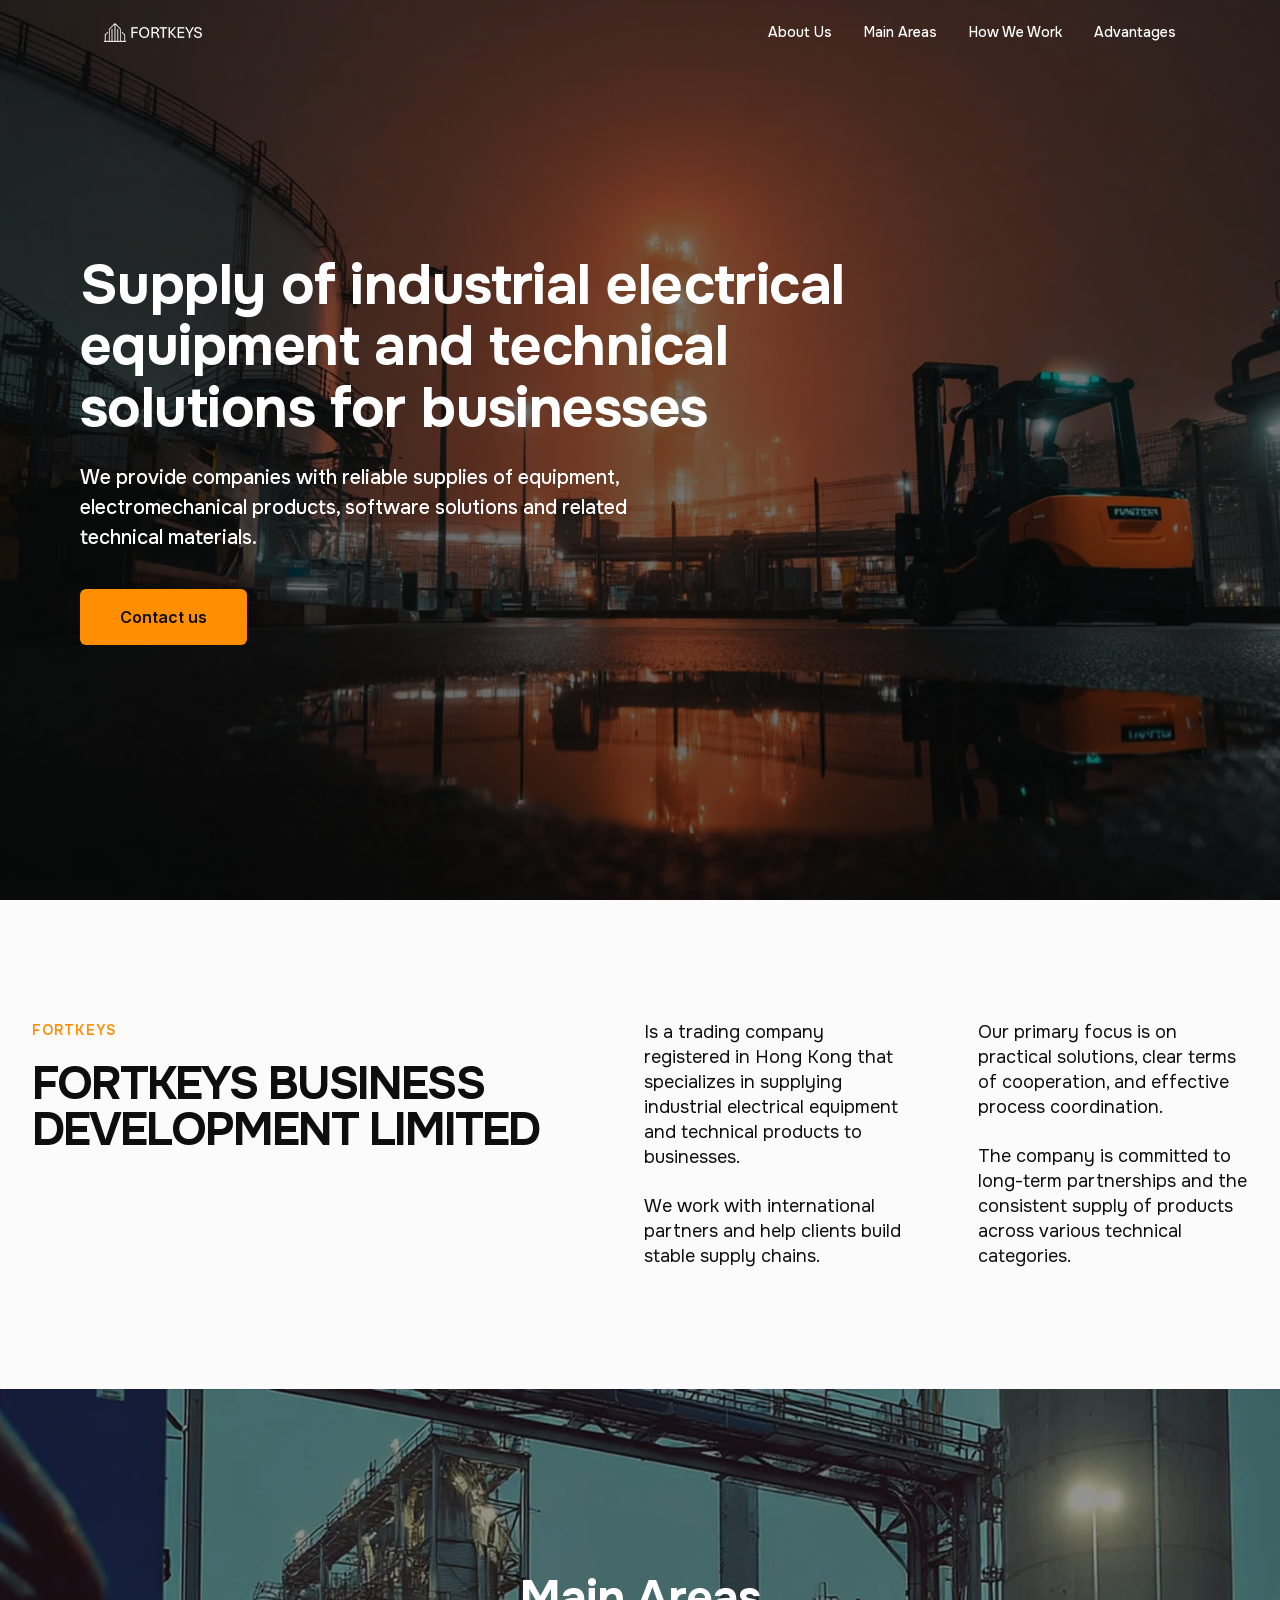
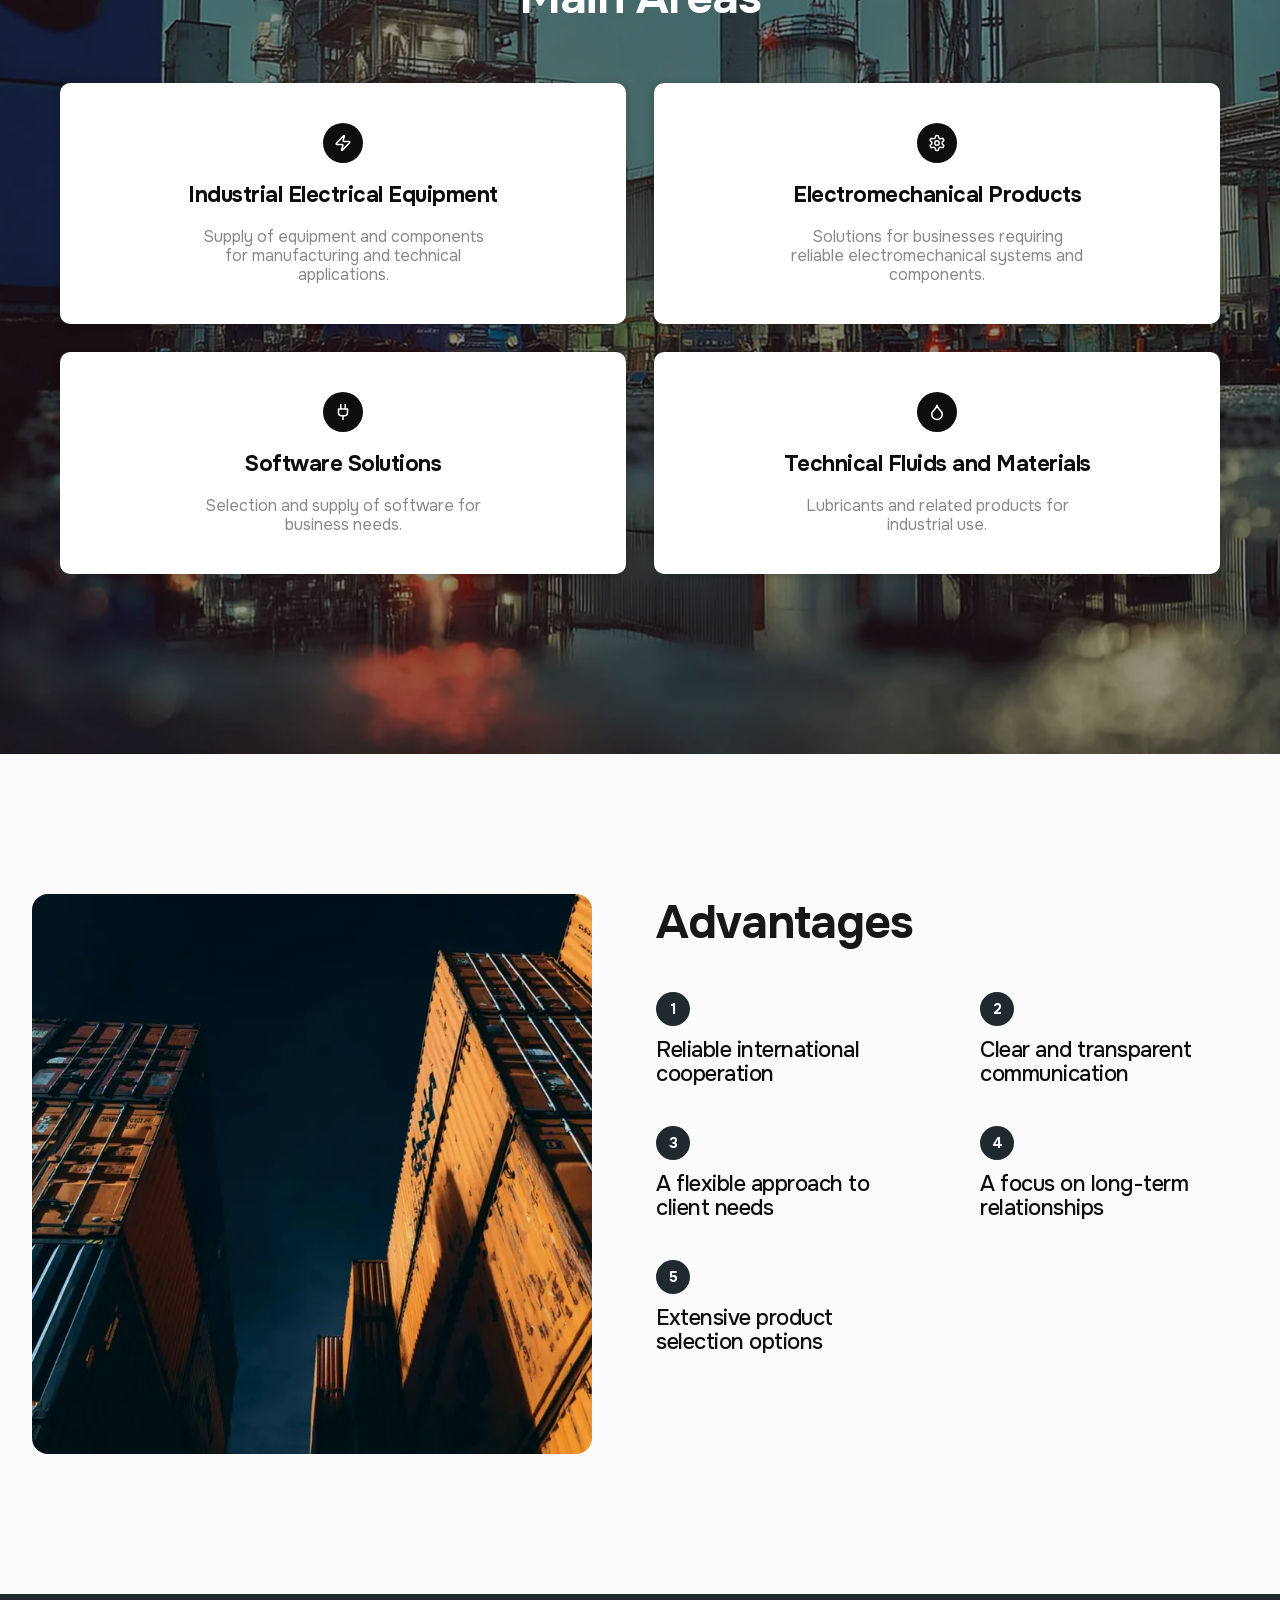
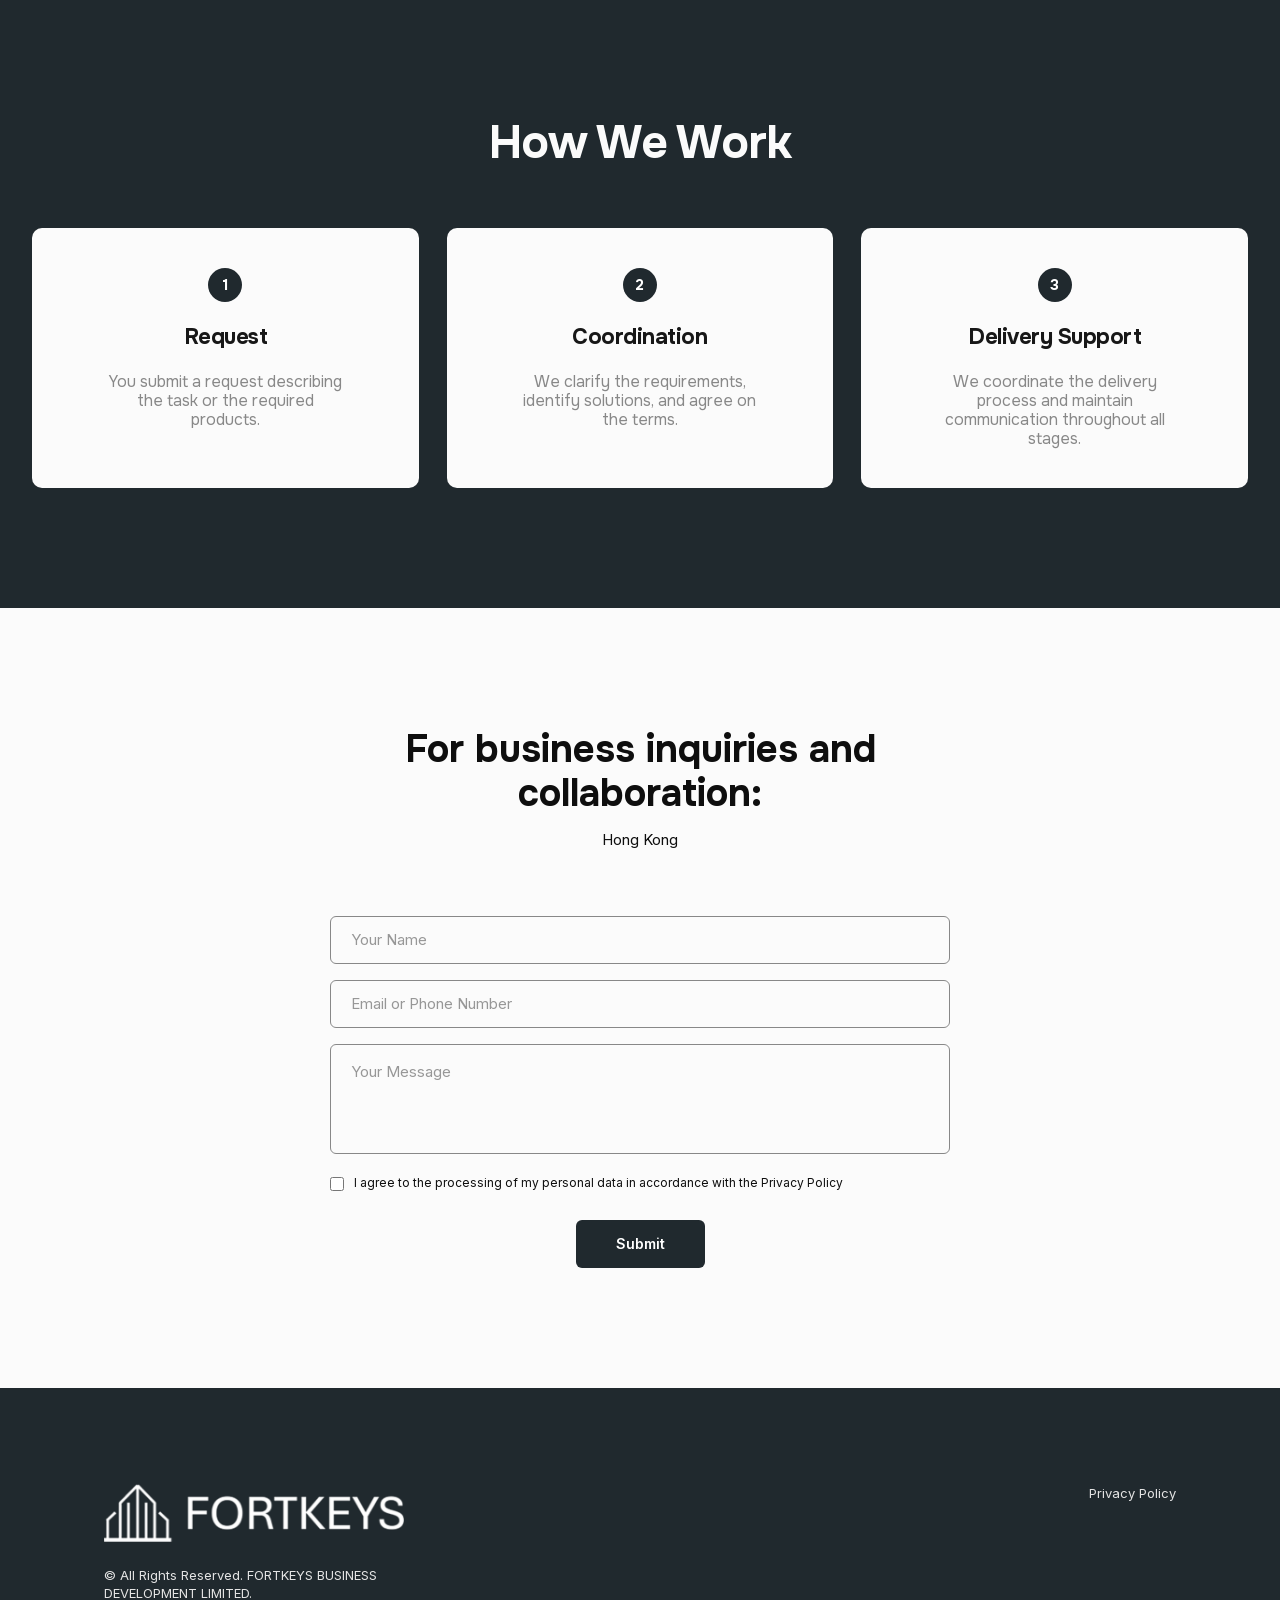
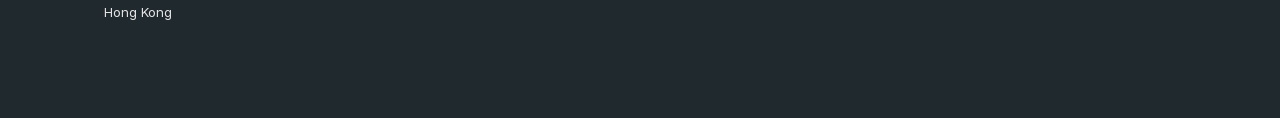
==== commit 4ba77880: "Deploy Fortkeys website" ====
--- a/index.html
+++ b/index.html
@@ -1,2 +1,2 @@
-<!DOCTYPE html><!--I_e7Y8bNVfPgMChYY4Q1K--><html lang="en" class="__variable_dab7b6 __variable_37ef13"><head><meta charSet="utf-8"/><meta name="viewport" content="width=device-width, initial-scale=1"/><link rel="preload" href="/_next/static/media/6e50af2f4c313e23-s.p.woff2" as="font" crossorigin="" type="font/woff2"/><link rel="preload" href="/_next/static/media/e4af272ccee01ff0-s.p.woff2" as="font" crossorigin="" type="font/woff2"/><link rel="preload" as="image" href="/logo.png"/><link rel="stylesheet" href="/_next/static/css/f2b2508c0de58c80.css" data-precedence="next"/><link rel="preload" as="script" fetchPriority="low" href="/_next/static/chunks/webpack-041a99e702a68447.js"/><script src="/_next/static/chunks/4bd1b696-c023c6e3521b1417.js" async=""></script><script src="/_next/static/chunks/255-aaafc19c72668c72.js" async=""></script><script src="/_next/static/chunks/main-app-cb3a425c8bc575d2.js" async=""></script><script src="/_next/static/chunks/170-f55b01733a3055c2.js" async=""></script><script src="/_next/static/chunks/app/page-35e7985325f9d5ab.js" async=""></script><meta name="next-size-adjust" content=""/><meta name="theme-color" content="#0e0e0e"/><title>FORTKEYS BUSINESS DEVELOPMENT LIMITED — Industrial Electrical Equipment Trading</title><meta name="description" content="Hong Kong-based trading company supplying industrial electrical equipment, electromechanical products, software solutions, and technical materials to businesses worldwide."/><link rel="canonical" href="https://fortkeys.hk"/><meta property="og:title" content="FORTKEYS BUSINESS DEVELOPMENT LIMITED — Industrial Electrical Equipment Trading"/><meta property="og:description" content="Hong Kong-based trading company supplying industrial electrical equipment, electromechanical products, software solutions, and technical materials to businesses worldwide."/><meta property="og:url" content="https://fortkeys.hk"/><meta property="og:image" content="https://fortkeys.hk/og.jpg"/><meta property="og:type" content="website"/><meta name="twitter:card" content="summary_large_image"/><meta name="twitter:title" content="FORTKEYS BUSINESS DEVELOPMENT LIMITED — Industrial Electrical Equipment Trading"/><meta name="twitter:description" content="Hong Kong-based trading company supplying industrial electrical equipment, electromechanical products, software solutions, and technical materials to businesses worldwide."/><meta name="twitter:image" content="https://fortkeys.hk/og.jpg"/><link rel="icon" href="/favicon.ico" sizes="any"/><link rel="icon" href="/icon.png" type="image/png" sizes="32x32"/><link rel="apple-touch-icon" href="/apple-touch-icon.png" sizes="180x180"/><script src="/_next/static/chunks/polyfills-42372ed130431b0a.js" noModule=""></script></head><body class="font-body antialiased"><div hidden=""><!--$--><!--/$--></div><header class="fixed top-0 left-0 z-50 w-full transition-all duration-200 ease-out bg-transparent"><nav class="mx-auto flex h-16 max-w-[1200px] items-center justify-between px-5 md:px-16"><a class="flex items-center" aria-label="FORTKEYS" href="/"><img alt="FORTKEYS" width="321" height="62" decoding="async" data-nimg="1" class="h-[19px] w-auto" style="color:transparent" src="/logo.png"/></a><div class="hidden items-center gap-8 md:flex"><a class="font-heading text-[14px] font-medium text-ink-light transition-colors hover:text-cta" href="#about">About Us</a><a class="font-heading text-[14px] font-medium text-ink-light transition-colors hover:text-cta" href="#services">Main Areas</a><a class="font-heading text-[14px] font-medium text-ink-light transition-colors hover:text-cta" href="#how-we-work">How We Work</a><a class="font-heading text-[14px] font-medium text-ink-light transition-colors hover:text-cta" href="#why-us">Advantages</a></div><button class="-mr-3 rounded-lg p-3 text-ink-light transition-colors active:bg-white/5 md:hidden" aria-label="Open menu" aria-expanded="false" aria-controls="mobile-menu"><svg xmlns="http://www.w3.org/2000/svg" width="24" height="24" viewBox="0 0 24 24" fill="none" stroke="currentColor" stroke-width="2" stroke-linecap="round" stroke-linejoin="round" class="lucide lucide-menu" aria-hidden="true"><path d="M4 12h16"></path><path d="M4 18h16"></path><path d="M4 6h16"></path></svg></button></nav><div id="mobile-menu" aria-hidden="true" class="overflow-hidden bg-navy-950/95 backdrop-blur-[12px] transition-[max-height,opacity] duration-200 ease-out motion-reduce:transition-none md:hidden max-h-0 opacity-0"><div class="flex flex-col gap-1 px-5 pb-10 pt-2"><a tabindex="-1" class="-mx-2 block rounded-lg px-2 py-3 font-body text-[16px] font-medium text-ink-light transition-colors active:bg-white/5" href="#about">About Us</a><a tabindex="-1" class="-mx-2 block rounded-lg px-2 py-3 font-body text-[16px] font-medium text-ink-light transition-colors active:bg-white/5" href="#services">Main Areas</a><a tabindex="-1" class="-mx-2 block rounded-lg px-2 py-3 font-body text-[16px] font-medium text-ink-light transition-colors active:bg-white/5" href="#how-we-work">How We Work</a><a tabindex="-1" class="-mx-2 block rounded-lg px-2 py-3 font-body text-[16px] font-medium text-ink-light transition-colors active:bg-white/5" href="#why-us">Advantages</a><a tabindex="-1" class="mt-3 flex h-[52px] w-full items-center justify-center rounded-full bg-cta font-body text-[16px] font-semibold text-navy-950 transition-all duration-250 ease-out hover:bg-cta-hover active:scale-[0.98]" href="#contacts">Contact Us</a></div></div></header><main><section id="hero" class="relative flex min-h-svh items-center overflow-hidden bg-navy-950"><div aria-hidden="true" class="absolute inset-0 bg-cover bg-right md:bg-center md:bg-fixed" style="background-image:url(&#x27;/hero.webp&#x27;)"></div><div aria-hidden="true" class="absolute inset-0" style="background:linear-gradient(rgba(0,0,0,0.5), rgba(0,0,0,0.6))"></div><div class="relative z-10 mx-auto w-full max-w-[1200px] px-5 py-20 md:px-10 md:py-24"><div class="hero-animate flex max-w-[880px] flex-col gap-6"><h1 class="font-heading text-[32px] font-bold leading-[1.23] tracking-[-1px] text-ink-light md:text-[44px] md:leading-[1.1] md:tracking-[-0.01em] lg:text-[56px]">Supply of industrial electrical equipment and technical solutions for businesses</h1><p class="max-w-[620px] font-heading text-[16px] font-normal leading-[1.4] text-ink-light md:text-[20px] md:font-medium md:leading-[1.5]">We provide companies with reliable supplies of equipment, electromechanical products, software solutions and related technical materials.</p><div class="pt-3"><a class="inline-flex h-[56px] items-center justify-center rounded-md bg-cta px-10 font-body text-[16px] font-semibold text-ink transition-all duration-250 ease-out hover:scale-[1.02] hover:bg-cta-hover" href="#contacts">Contact us</a></div></div></div><a aria-label="Scroll to next section" aria-hidden="false" tabindex="0" class="absolute inset-x-0 bottom-6 mx-auto w-fit text-cta/70 transition-opacity duration-300 hover:text-cta md:hidden animate-scroll-hint" href="#services"><svg xmlns="http://www.w3.org/2000/svg" width="28" height="28" viewBox="0 0 24 24" fill="none" stroke="currentColor" stroke-width="1.5" stroke-linecap="round" stroke-linejoin="round" class="lucide lucide-chevron-down" aria-hidden="true"><path d="m6 9 6 6 6-6"></path></svg></a></section><div class="sr-hidden sr-mobile-on"><section id="about" class="scroll-mt-[48px] bg-surface-warm"><div class="mx-auto max-w-[1320px] px-5 py-14 md:px-8 md:py-[100px] xl:py-[120px]"><div class="grid grid-cols-1 gap-8 lg:grid-cols-[minmax(0,1fr)_270px_270px] lg:gap-16"><div class="flex flex-col gap-4 lg:gap-5"><p class="font-heading text-[14px] font-semibold uppercase tracking-[0.08em] text-cta">FORTKEYS</p><h2 class="font-heading text-[30px] font-bold leading-[30px] tracking-[-2px] text-ink md:text-[40px] md:leading-[1] lg:text-[46px]">FORTKEYS BUSINESS DEVELOPMENT LIMITED</h2></div><div class="flex flex-col gap-5 lg:gap-6"><p class="font-heading text-[15px] font-normal leading-[21px] text-ink md:text-[18px] md:leading-[25px]">Is a trading company registered in Hong Kong that specializes in supplying industrial electrical equipment and technical products to businesses.</p><p class="font-heading text-[15px] font-normal leading-[21px] text-ink md:text-[18px] md:leading-[25px]">We work with international partners and help clients build stable supply chains.</p></div><div class="flex flex-col gap-5 lg:gap-6"><p class="font-heading text-[15px] font-normal leading-[21px] text-ink md:text-[18px] md:leading-[25px]">Our primary focus is on practical solutions, clear terms of cooperation, and effective process coordination.</p><p class="font-heading text-[15px] font-normal leading-[21px] text-ink md:text-[18px] md:leading-[25px]">The company is committed to long-term partnerships and the consistent supply of products across various technical categories.</p></div></div></div></section></div><div class="sr-hidden"><section id="services" class="relative scroll-mt-[48px] overflow-hidden bg-navy-950"><div aria-hidden="true" class="absolute inset-0 bg-cover bg-center opacity-90" style="background-image:url(&#x27;/main-areas.webp&#x27;)"></div><div aria-hidden="true" class="absolute inset-0 bg-navy-950/30"></div><div class="relative z-10 mx-auto flex max-w-[1240px] flex-col gap-10 px-5 py-16 md:gap-14 md:px-10 md:py-[140px] xl:py-[180px]"><h2 class="text-center font-heading text-[30px] font-bold leading-[38px] tracking-[-1px] text-ink-light md:text-[42px] md:leading-[58px] lg:text-[46px]">Main Areas</h2><div class="grid grid-cols-1 gap-5 md:grid-cols-2 md:gap-7"><div class="flex h-full flex-col items-center gap-4 rounded-[10px] bg-surface-card p-[30px] text-center shadow-[0_2px_8px_rgba(0,0,0,0.18)] transition-all duration-300 ease-out hover:-translate-y-0.5 hover:shadow-[0_6px_16px_rgba(0,0,0,0.22)] md:gap-5 md:px-20 md:py-10"><span class="inline-flex h-10 w-10 items-center justify-center rounded-full bg-navy-950"><svg xmlns="http://www.w3.org/2000/svg" width="18" height="18" viewBox="0 0 24 24" fill="none" stroke="currentColor" stroke-width="2" stroke-linecap="round" stroke-linejoin="round" class="lucide lucide-zap text-ink-light" aria-hidden="true"><path d="M4 14a1 1 0 0 1-.78-1.63l9.9-10.2a.5.5 0 0 1 .86.46l-1.92 6.02A1 1 0 0 0 13 10h7a1 1 0 0 1 .78 1.63l-9.9 10.2a.5.5 0 0 1-.86-.46l1.92-6.02A1 1 0 0 0 11 14z"></path></svg></span><h3 class="font-heading text-[18px] font-bold leading-[20px] tracking-[-0.5px] text-ink md:text-[22px] md:leading-[1.1]">Industrial Electrical Equipment</h3><p class="max-w-[293px] font-heading text-[14px] font-normal leading-[17px] text-navy-400 md:max-w-[300px] md:text-[16px] md:leading-[19px]">Supply of equipment and components for manufacturing and technical applications.</p></div><div class="flex h-full flex-col items-center gap-4 rounded-[10px] bg-surface-card p-[30px] text-center shadow-[0_2px_8px_rgba(0,0,0,0.18)] transition-all duration-300 ease-out hover:-translate-y-0.5 hover:shadow-[0_6px_16px_rgba(0,0,0,0.22)] md:gap-5 md:px-20 md:py-10"><span class="inline-flex h-10 w-10 items-center justify-center rounded-full bg-navy-950"><svg xmlns="http://www.w3.org/2000/svg" width="18" height="18" viewBox="0 0 24 24" fill="none" stroke="currentColor" stroke-width="2" stroke-linecap="round" stroke-linejoin="round" class="lucide lucide-settings text-ink-light" aria-hidden="true"><path d="M12.22 2h-.44a2 2 0 0 0-2 2v.18a2 2 0 0 1-1 1.73l-.43.25a2 2 0 0 1-2 0l-.15-.08a2 2 0 0 0-2.73.73l-.22.38a2 2 0 0 0 .73 2.73l.15.1a2 2 0 0 1 1 1.72v.51a2 2 0 0 1-1 1.74l-.15.09a2 2 0 0 0-.73 2.73l.22.38a2 2 0 0 0 2.73.73l.15-.08a2 2 0 0 1 2 0l.43.25a2 2 0 0 1 1 1.73V20a2 2 0 0 0 2 2h.44a2 2 0 0 0 2-2v-.18a2 2 0 0 1 1-1.73l.43-.25a2 2 0 0 1 2 0l.15.08a2 2 0 0 0 2.73-.73l.22-.39a2 2 0 0 0-.73-2.73l-.15-.08a2 2 0 0 1-1-1.74v-.5a2 2 0 0 1 1-1.74l.15-.09a2 2 0 0 0 .73-2.73l-.22-.38a2 2 0 0 0-2.73-.73l-.15.08a2 2 0 0 1-2 0l-.43-.25a2 2 0 0 1-1-1.73V4a2 2 0 0 0-2-2z"></path><circle cx="12" cy="12" r="3"></circle></svg></span><h3 class="font-heading text-[18px] font-bold leading-[20px] tracking-[-0.5px] text-ink md:text-[22px] md:leading-[1.1]">Electromechanical Products</h3><p class="max-w-[293px] font-heading text-[14px] font-normal leading-[17px] text-navy-400 md:max-w-[300px] md:text-[16px] md:leading-[19px]">Solutions for businesses requiring reliable electromechanical systems and components.</p></div><div class="flex h-full flex-col items-center gap-4 rounded-[10px] bg-surface-card p-[30px] text-center shadow-[0_2px_8px_rgba(0,0,0,0.18)] transition-all duration-300 ease-out hover:-translate-y-0.5 hover:shadow-[0_6px_16px_rgba(0,0,0,0.22)] md:gap-5 md:px-20 md:py-10"><span class="inline-flex h-10 w-10 items-center justify-center rounded-full bg-navy-950"><svg xmlns="http://www.w3.org/2000/svg" width="18" height="18" viewBox="0 0 24 24" fill="none" stroke="currentColor" stroke-width="2" stroke-linecap="round" stroke-linejoin="round" class="lucide lucide-plug text-ink-light" aria-hidden="true"><path d="M12 22v-5"></path><path d="M9 8V2"></path><path d="M15 8V2"></path><path d="M18 8v5a4 4 0 0 1-4 4h-4a4 4 0 0 1-4-4V8Z"></path></svg></span><h3 class="font-heading text-[18px] font-bold leading-[20px] tracking-[-0.5px] text-ink md:text-[22px] md:leading-[1.1]">Software Solutions</h3><p class="max-w-[293px] font-heading text-[14px] font-normal leading-[17px] text-navy-400 md:max-w-[300px] md:text-[16px] md:leading-[19px]">Selection and supply of software for business needs.</p></div><div class="flex h-full flex-col items-center gap-4 rounded-[10px] bg-surface-card p-[30px] text-center shadow-[0_2px_8px_rgba(0,0,0,0.18)] transition-all duration-300 ease-out hover:-translate-y-0.5 hover:shadow-[0_6px_16px_rgba(0,0,0,0.22)] md:gap-5 md:px-20 md:py-10"><span class="inline-flex h-10 w-10 items-center justify-center rounded-full bg-navy-950"><svg xmlns="http://www.w3.org/2000/svg" width="18" height="18" viewBox="0 0 24 24" fill="none" stroke="currentColor" stroke-width="2" stroke-linecap="round" stroke-linejoin="round" class="lucide lucide-droplet text-ink-light" aria-hidden="true"><path d="M12 22a7 7 0 0 0 7-7c0-2-1-3.9-3-5.5s-3.5-4-4-6.5c-.5 2.5-2 4.9-4 6.5C6 11.1 5 13 5 15a7 7 0 0 0 7 7z"></path></svg></span><h3 class="font-heading text-[18px] font-bold leading-[20px] tracking-[-0.5px] text-ink md:text-[22px] md:leading-[1.1]">Technical Fluids and Materials</h3><p class="max-w-[293px] font-heading text-[14px] font-normal leading-[17px] text-navy-400 md:max-w-[300px] md:text-[16px] md:leading-[19px]">Lubricants and related products for industrial use.</p></div></div></div></section></div><div class="sr-hidden"><section id="why-us" class="scroll-mt-[48px] bg-surface-warm"><div class="mx-auto max-w-[1320px] py-0 md:max-w-[1320px] md:px-8 md:py-[100px] xl:py-[140px]"><div class="grid grid-cols-1 gap-6 lg:grid-cols-[560px_minmax(0,1fr)] lg:gap-16"><div aria-hidden="true" class="order-2 block aspect-square w-full bg-cover bg-center lg:order-1 lg:w-[560px] lg:rounded-2xl" style="background-image:url(&#x27;/advantages.webp&#x27;)"></div><div class="order-1 flex flex-col gap-8 px-5 pt-12 md:gap-10 md:px-0 md:pt-0 lg:order-2"><h2 class="font-heading text-[30px] font-bold leading-[38px] tracking-[-1px] text-ink-strong md:text-[42px] md:leading-[58px] lg:text-[46px]">Advantages</h2><div class="grid grid-cols-2 gap-x-6 gap-y-7 md:gap-x-14 md:gap-y-10"><div class="flex flex-col gap-3"><span class="inline-flex h-[34px] w-[34px] items-center justify-center rounded-full bg-navy-800 font-heading text-[15px] font-bold text-ink-light">1</span><h3 class="font-heading text-[16px] font-medium leading-[18px] tracking-[-0.5px] text-ink md:max-w-[260px] md:text-[22px] md:leading-[24px]">Reliable international cooperation</h3></div><div class="flex flex-col gap-3"><span class="inline-flex h-[34px] w-[34px] items-center justify-center rounded-full bg-navy-800 font-heading text-[15px] font-bold text-ink-light">2</span><h3 class="font-heading text-[16px] font-medium leading-[18px] tracking-[-0.5px] text-ink md:max-w-[260px] md:text-[22px] md:leading-[24px]">Clear and transparent communication</h3></div><div class="flex flex-col gap-3"><span class="inline-flex h-[34px] w-[34px] items-center justify-center rounded-full bg-navy-800 font-heading text-[15px] font-bold text-ink-light">3</span><h3 class="font-heading text-[16px] font-medium leading-[18px] tracking-[-0.5px] text-ink md:max-w-[260px] md:text-[22px] md:leading-[24px]">A flexible approach to client needs</h3></div><div class="flex flex-col gap-3"><span class="inline-flex h-[34px] w-[34px] items-center justify-center rounded-full bg-navy-800 font-heading text-[15px] font-bold text-ink-light">4</span><h3 class="font-heading text-[16px] font-medium leading-[18px] tracking-[-0.5px] text-ink md:max-w-[260px] md:text-[22px] md:leading-[24px]">A focus on long-term relationships</h3></div><div class="flex flex-col gap-3"><span class="inline-flex h-[34px] w-[34px] items-center justify-center rounded-full bg-navy-800 font-heading text-[15px] font-bold text-ink-light">5</span><h3 class="font-heading text-[16px] font-medium leading-[18px] tracking-[-0.5px] text-ink md:max-w-[260px] md:text-[22px] md:leading-[24px]">Extensive product selection options</h3></div></div></div></div></div></section></div><div class="sr-hidden"><section id="how-we-work" class="scroll-mt-[48px] bg-navy-800"><div class="mx-auto max-w-[1320px] px-[10px] py-12 md:px-8 md:py-[100px] xl:py-[120px]"><h2 class="text-left font-heading text-[30px] font-bold leading-[38px] tracking-[-1px] text-surface-warm md:text-center md:text-[42px] md:leading-[58px] lg:text-[46px]">How We Work</h2><div class="mt-8 grid grid-cols-1 justify-items-center gap-[10px] md:mt-14 md:grid-cols-3 md:justify-items-stretch md:gap-7"><div class="flex w-[300px] flex-col items-center gap-3 rounded-[10px] bg-surface-warm p-[30px] text-center md:w-auto md:gap-5 md:px-[70px] md:py-10"><span class="inline-flex h-[34px] w-[34px] items-center justify-center rounded-full bg-navy-800 font-heading text-[15px] font-bold text-ink-light">1</span><h3 class="font-heading text-[18px] font-bold leading-[24px] tracking-[-0.5px] text-ink-strong md:text-[22px] md:leading-[30px]">Request</h3><p class="max-w-[220px] font-heading text-[14px] font-normal leading-[17px] text-navy-400 md:max-w-[233px] md:text-[16px] md:leading-[19px]">You submit a request describing the task or the required products.</p></div><div class="flex w-[300px] flex-col items-center gap-3 rounded-[10px] bg-surface-warm p-[30px] text-center md:w-auto md:gap-5 md:px-[70px] md:py-10"><span class="inline-flex h-[34px] w-[34px] items-center justify-center rounded-full bg-navy-800 font-heading text-[15px] font-bold text-ink-light">2</span><h3 class="font-heading text-[18px] font-bold leading-[24px] tracking-[-0.5px] text-ink-strong md:text-[22px] md:leading-[30px]">Coordination</h3><p class="max-w-[220px] font-heading text-[14px] font-normal leading-[17px] text-navy-400 md:max-w-[233px] md:text-[16px] md:leading-[19px]">We clarify the requirements, identify solutions, and agree on the terms.</p></div><div class="flex w-[300px] flex-col items-center gap-3 rounded-[10px] bg-surface-warm p-[30px] text-center md:w-auto md:gap-5 md:px-[70px] md:py-10"><span class="inline-flex h-[34px] w-[34px] items-center justify-center rounded-full bg-navy-800 font-heading text-[15px] font-bold text-ink-light">3</span><h3 class="font-heading text-[18px] font-bold leading-[24px] tracking-[-0.5px] text-ink-strong md:text-[22px] md:leading-[30px]">Delivery Support</h3><p class="max-w-[220px] font-heading text-[14px] font-normal leading-[17px] text-navy-400 md:max-w-[233px] md:text-[16px] md:leading-[19px]">We coordinate the delivery process and maintain communication throughout all stages.</p></div></div></div></section></div><div class="sr-hidden"><section id="contacts" class="scroll-mt-[48px] bg-surface-warm"><div class="mx-auto flex max-w-[1200px] flex-col gap-12 px-5 py-20 md:gap-10 md:px-16 md:py-[80px] xl:gap-12 xl:py-[120px]"><div class="flex flex-col items-center gap-3 text-center"><h2 class="max-w-[335px] font-heading text-[30px] font-bold leading-[36.9px] tracking-[-1px] text-black md:max-w-[520px] md:text-[34px] md:leading-[1.15] md:tracking-normal md:text-ink lg:text-[38px]">For business inquiries and collaboration:</h2><p class="font-body text-[16px] leading-[1.6] text-black md:text-[15px] md:text-ink">Email: <a href="mailto:fk@fortkeys.online" class="hover:text-cta">fk@fortkeys.online</a></p><p class="font-body text-[16px] leading-[1.6] text-black md:text-[15px] md:text-ink">Hong Kong</p></div><div class="mx-auto w-full max-w-[620px] pt-4"><form noValidate="" class="flex flex-col gap-4"><input type="hidden" name="access_key" value="bf573e24-4b5f-4891-adb5-a13ebfe2c158"/><input type="hidden" name="subject" value="New inquiry from the FORTKEYS website"/><input type="checkbox" class="hidden" tabindex="-1" autoComplete="off" aria-hidden="true" name="botcheck"/><div class="flex flex-col"><input id="name" type="text" aria-label="Your Name" placeholder="Your Name" required="" class="w-full rounded-[3px] border bg-transparent px-5 font-body text-[16px] text-ink placeholder:text-ink-faint focus:outline-none md:rounded-md md:px-5 md:text-[15px] border-navy-400 focus:border-ink/40 h-[60px] md:h-12" name="name"/></div><div class="flex flex-col"><input id="contact" type="text" aria-label="Email or Phone Number" placeholder="Email or Phone Number" required="" class="w-full rounded-[3px] border bg-transparent px-5 font-body text-[16px] text-ink placeholder:text-ink-faint focus:outline-none md:rounded-md md:px-5 md:text-[15px] border-navy-400 focus:border-ink/40 h-[60px] md:h-12" name="contact"/></div><div class="flex flex-col"><textarea id="message" name="message" aria-label="Your Message" placeholder="Your Message" rows="4" class="w-full rounded-[3px] border bg-transparent px-5 font-body text-[16px] text-ink placeholder:text-ink-faint focus:outline-none md:rounded-md md:px-5 md:text-[15px] border-navy-400 focus:border-ink/40 h-[120px] resize-none py-4 md:h-[110px]"></textarea></div><div class="flex flex-col"><label class="flex items-start gap-2.5 pt-1 text-left"><input type="checkbox" required="" class="mt-[3px] h-[14px] w-[14px] accent-ink" name="agree"/><span class="font-body text-[12px] leading-[1.5] text-ink">I agree to the processing of my personal data in accordance with the Privacy Policy</span></label></div><div class="flex justify-center pt-3"><button type="submit" class="inline-flex h-[60px] w-full items-center justify-center rounded-[3px] bg-navy-800 px-10 font-body text-[16px] font-semibold text-ink-light transition-colors hover:opacity-90 md:h-12 md:w-auto md:rounded-md md:text-[14px]">Submit</button></div></form></div></div></section></div></main><footer class="bg-navy-800"><div class="mx-auto flex max-w-[1200px] flex-col items-center gap-6 px-5 py-12 text-center md:flex-row md:items-start md:justify-between md:gap-12 md:px-16 md:py-24 md:text-left"><div class="flex flex-col items-center gap-5 md:items-start md:gap-6"><img alt="FORTKEYS" loading="lazy" width="321" height="62" decoding="async" data-nimg="1" class="h-[58px] w-auto" style="color:transparent" src="/logo.png"/><p class="max-w-[335px] whitespace-pre-line font-body text-[12px] text-surface-warm md:text-[13px] md:text-ink-light-muted" style="line-height:18.6px">© All Rights Reserved. FORTKEYS BUSINESS DEVELOPMENT LIMITED.
-Hong Kong</p></div><div class="flex flex-col items-center gap-2 md:items-end md:gap-3"><a href="mailto:fk@fortkeys.online" class="font-body text-[12px] text-surface-warm hover:text-cta md:text-[13px] md:text-ink-light">fk@fortkeys.online</a><span class="font-body text-[12px] text-surface-warm md:text-[13px] md:text-ink-light-muted">Privacy Policy</span></div></div></footer><!--$--><!--/$--><script src="/_next/static/chunks/webpack-041a99e702a68447.js" id="_R_" async=""></script><script>(self.__next_f=self.__next_f||[]).push([0])</script><script>self.__next_f.push([1,"1:\"$Sreact.fragment\"\n2:I[9766,[],\"\"]\n3:I[8924,[],\"\"]\n4:I[1149,[\"170\",\"static/chunks/170-f55b01733a3055c2.js\",\"974\",\"static/chunks/app/page-35e7985325f9d5ab.js\"],\"NavBar\"]\n5:I[2619,[\"170\",\"static/chunks/170-f55b01733a3055c2.js\",\"974\",\"static/chunks/app/page-35e7985325f9d5ab.js\"],\"\"]\n6:I[8854,[\"170\",\"static/chunks/170-f55b01733a3055c2.js\",\"974\",\"static/chunks/app/page-35e7985325f9d5ab.js\"],\"HeroScrollHint\"]\n7:I[6985,[\"170\",\"static/chunks/170-f55b01733a3055c2.js\",\"974\",\"static/chunks/app/page-35e7985325f9d5ab.js\"],\"ScrollReveal\"]\n12:I[7150,[],\"\"]\n:HL[\"/_next/static/media/6e50af2f4c313e23-s.p.woff2\",\"font\",{\"crossOrigin\":\"\",\"type\":\"font/woff2\"}]\n:HL[\"/_next/static/media/e4af272ccee01ff0-s.p.woff2\",\"font\",{\"crossOrigin\":\"\",\"type\":\"font/woff2\"}]\n:HL[\"/_next/static/css/f2b2508c0de58c80.css\",\"style\"]\n"])</script><script>self.__next_f.push([1,"0:{\"P\":null,\"b\":\"I_e7Y8bNVfPgMChYY4Q1K\",\"p\":\"\",\"c\":[\"\",\"\"],\"i\":false,\"f\":[[[\"\",{\"children\":[\"__PAGE__\",{}]},\"$undefined\",\"$undefined\",true],[\"\",[\"$\",\"$1\",\"c\",{\"children\":[[[\"$\",\"link\",\"0\",{\"rel\":\"stylesheet\",\"href\":\"/_next/static/css/f2b2508c0de58c80.css\",\"precedence\":\"next\",\"crossOrigin\":\"$undefined\",\"nonce\":\"$undefined\"}]],[\"$\",\"html\",null,{\"lang\":\"en\",\"className\":\"__variable_dab7b6 __variable_37ef13\",\"children\":[\"$\",\"body\",null,{\"className\":\"font-body antialiased\",\"children\":[\"$\",\"$L2\",null,{\"parallelRouterKey\":\"children\",\"error\":\"$undefined\",\"errorStyles\":\"$undefined\",\"errorScripts\":\"$undefined\",\"template\":[\"$\",\"$L3\",null,{}],\"templateStyles\":\"$undefined\",\"templateScripts\":\"$undefined\",\"notFound\":[[[\"$\",\"title\",null,{\"children\":\"404: This page could not be found.\"}],[\"$\",\"div\",null,{\"style\":{\"fontFamily\":\"system-ui,\\\"Segoe UI\\\",Roboto,Helvetica,Arial,sans-serif,\\\"Apple Color Emoji\\\",\\\"Segoe UI Emoji\\\"\",\"height\":\"100vh\",\"textAlign\":\"center\",\"display\":\"flex\",\"flexDirection\":\"column\",\"alignItems\":\"center\",\"justifyContent\":\"center\"},\"children\":[\"$\",\"div\",null,{\"children\":[[\"$\",\"style\",null,{\"dangerouslySetInnerHTML\":{\"__html\":\"body{color:#000;background:#fff;margin:0}.next-error-h1{border-right:1px solid rgba(0,0,0,.3)}@media (prefers-color-scheme:dark){body{color:#fff;background:#000}.next-error-h1{border-right:1px solid rgba(255,255,255,.3)}}\"}}],[\"$\",\"h1\",null,{\"className\":\"next-error-h1\",\"style\":{\"display\":\"inline-block\",\"margin\":\"0 20px 0 0\",\"padding\":\"0 23px 0 0\",\"fontSize\":24,\"fontWeight\":500,\"verticalAlign\":\"top\",\"lineHeight\":\"49px\"},\"children\":404}],[\"$\",\"div\",null,{\"style\":{\"display\":\"inline-block\"},\"children\":[\"$\",\"h2\",null,{\"style\":{\"fontSize\":14,\"fontWeight\":400,\"lineHeight\":\"49px\",\"margin\":0},\"children\":\"This page could not be found.\"}]}]]}]}]],[]],\"forbidden\":\"$undefined\",\"unauthorized\":\"$undefined\"}]}]}]]}],{\"children\":[\"__PAGE__\",[\"$\",\"$1\",\"c\",{\"children\":[[[\"$\",\"$L4\",null,{\"brand\":\"FORTKEYS\",\"logoSrc\":\"/logo.png\",\"links\":[{\"label\":\"About Us\",\"href\":\"#about\"},{\"label\":\"Main Areas\",\"href\":\"#services\"},{\"label\":\"How We Work\",\"href\":\"#how-we-work\"},{\"label\":\"Advantages\",\"href\":\"#why-us\"}],\"ctaLabel\":\"Contact Us\",\"ctaHref\":\"#contacts\"}],[\"$\",\"main\",null,{\"children\":[[\"$\",\"section\",null,{\"id\":\"hero\",\"className\":\"relative flex min-h-svh items-center overflow-hidden bg-navy-950\",\"children\":[[\"$\",\"div\",null,{\"aria-hidden\":true,\"className\":\"absolute inset-0 bg-cover bg-right md:bg-center md:bg-fixed\",\"style\":{\"backgroundImage\":\"url('/hero.webp')\"}}],[\"$\",\"div\",null,{\"aria-hidden\":true,\"className\":\"absolute inset-0\",\"style\":{\"background\":\"linear-gradient(rgba(0,0,0,0.5), rgba(0,0,0,0.6))\"}}],[\"$\",\"div\",null,{\"className\":\"relative z-10 mx-auto w-full max-w-[1200px] px-5 py-20 md:px-10 md:py-24\",\"children\":[\"$\",\"div\",null,{\"className\":\"hero-animate flex max-w-[880px] flex-col gap-6\",\"children\":[[\"$\",\"h1\",null,{\"className\":\"font-heading text-[32px] font-bold leading-[1.23] tracking-[-1px] text-ink-light md:text-[44px] md:leading-[1.1] md:tracking-[-0.01em] lg:text-[56px]\",\"children\":\"Supply of industrial electrical equipment and technical solutions for businesses\"}],[\"$\",\"p\",null,{\"className\":\"max-w-[620px] font-heading text-[16px] font-normal leading-[1.4] text-ink-light md:text-[20px] md:font-medium md:leading-[1.5]\",\"children\":\"We provide companies with reliable supplies of equipment, electromechanical products, software solutions and related technical materials.\"}],[\"$\",\"div\",null,{\"className\":\"pt-3\",\"children\":[\"$\",\"$L5\",null,{\"href\":\"#contacts\",\"className\":\"inline-flex h-[56px] items-center justify-center rounded-md bg-cta px-10 font-body text-[16px] font-semibold text-ink transition-all duration-250 ease-out hover:scale-[1.02] hover:bg-cta-hover\",\"children\":\"Contact us\"}]}]]}]}],[\"$\",\"$L6\",null,{}]]}],[\"$\",\"$L7\",null,{\"className\":\"sr-mobile-on\",\"children\":[\"$\",\"section\",null,{\"id\":\"about\",\"className\":\"scroll-mt-[48px] bg-surface-warm\",\"children\":[\"$\",\"div\",null,{\"className\":\"mx-auto max-w-[1320px] px-5 py-14 md:px-8 md:py-[100px] xl:py-[120px]\",\"children\":[\"$\",\"div\",null,{\"className\":\"grid grid-cols-1 gap-8 lg:grid-cols-[minmax(0,1fr)_270px_270px] lg:gap-16\",\"children\":[[\"$\",\"div\",null,{\"className\":\"flex flex-col gap-4 lg:gap-5\",\"children\":[[\"$\",\"p\",null,{\"className\":\"font-heading text-[14px] font-semibold uppercase tracking-[0.08em] text-cta\",\"children\":\"FORTKEYS\"}],\"$L8\"]}],\"$L9\",\"$La\"]}]}]}]}],\"$Lb\",\"$Lc\",\"$Ld\",\"$Le\"]}],\"$Lf\"],null,\"$L10\"]}],{},null,false]},null,false],\"$L11\",false]],\"m\":\"$undefined\",\"G\":[\"$12\",[]],\"s\":false,\"S\":true}\n"])</script><script>self.__next_f.push([1,"16:I[6986,[\"170\",\"static/chunks/170-f55b01733a3055c2.js\",\"974\",\"static/chunks/app/page-35e7985325f9d5ab.js\"],\"ContactsSection\"]\n17:I[1356,[\"170\",\"static/chunks/170-f55b01733a3055c2.js\",\"974\",\"static/chunks/app/page-35e7985325f9d5ab.js\"],\"Image\"]\n18:I[4431,[],\"OutletBoundary\"]\n1a:I[5278,[],\"AsyncMetadataOutlet\"]\n1c:I[4431,[],\"ViewportBoundary\"]\n1e:I[4431,[],\"MetadataBoundary\"]\n1f:\"$Sreact.suspense\"\n8:[\"$\",\"h2\",null,{\"className\":\"font-heading text-[30px] font-bold leading-[30px] tracking-[-2px] text-ink md:text-[40px] md:leading-[1] lg:text-[46px]\",\"children\":\"FORTKEYS BUSINESS DEVELOPMENT LIMITED\"}]\n9:[\"$\",\"div\",null,{\"className\":\"flex flex-col gap-5 lg:gap-6\",\"children\":[[\"$\",\"p\",\"0\",{\"className\":\"font-heading text-[15px] font-normal leading-[21px] text-ink md:text-[18px] md:leading-[25px]\",\"children\":\"Is a trading company registered in Hong Kong that specializes in supplying industrial electrical equipment and technical products to businesses.\"}],[\"$\",\"p\",\"1\",{\"className\":\"font-heading text-[15px] font-normal leading-[21px] text-ink md:text-[18px] md:leading-[25px]\",\"children\":\"We work with international partners and help clients build stable supply chains.\"}]]}]\na:[\"$\",\"div\",null,{\"className\":\"flex flex-col gap-5 lg:gap-6\",\"children\":[[\"$\",\"p\",\"0\",{\"className\":\"font-heading text-[15px] font-normal leading-[21px] text-ink md:text-[18px] md:leading-[25px]\",\"children\":\"Our primary focus is on practical solutions, clear terms of cooperation, and effective process coordination.\"}],[\"$\",\"p\",\"1\",{\"className\":\"font-heading text-[15px] font-normal leading-[21px] text-ink md:text-[18px] md:leading-[25px]\",\"children\":\"The company is committed to long-term partnerships and the consistent supply of products across various technical categories.\"}]]}]\n"])</script><script>self.__next_f.push([1,"b:[\"$\",\"$L7\",null,{\"children\":[\"$\",\"section\",null,{\"id\":\"services\",\"className\":\"relative scroll-mt-[48px] overflow-hidden bg-navy-950\",\"children\":[[\"$\",\"div\",null,{\"aria-hidden\":true,\"className\":\"absolute inset-0 bg-cover bg-center opacity-90\",\"style\":{\"backgroundImage\":\"url('/main-areas.webp')\"}}],[\"$\",\"div\",null,{\"aria-hidden\":true,\"className\":\"absolute inset-0 bg-navy-950/30\"}],[\"$\",\"div\",null,{\"className\":\"relative z-10 mx-auto flex max-w-[1240px] flex-col gap-10 px-5 py-16 md:gap-14 md:px-10 md:py-[140px] xl:py-[180px]\",\"children\":[[\"$\",\"h2\",null,{\"className\":\"text-center font-heading text-[30px] font-bold leading-[38px] tracking-[-1px] text-ink-light md:text-[42px] md:leading-[58px] lg:text-[46px]\",\"children\":\"Main Areas\"}],[\"$\",\"div\",null,{\"className\":\"grid grid-cols-1 gap-5 md:grid-cols-2 md:gap-7\",\"children\":[[\"$\",\"div\",\"Industrial Electrical Equipment\",{\"className\":\"flex h-full flex-col items-center gap-4 rounded-[10px] bg-surface-card p-[30px] text-center shadow-[0_2px_8px_rgba(0,0,0,0.18)] transition-all duration-300 ease-out hover:-translate-y-0.5 hover:shadow-[0_6px_16px_rgba(0,0,0,0.22)] md:gap-5 md:px-20 md:py-10\",\"children\":[[\"$\",\"span\",null,{\"className\":\"inline-flex h-10 w-10 items-center justify-center rounded-full bg-navy-950\",\"children\":[\"$\",\"svg\",null,{\"ref\":\"$undefined\",\"xmlns\":\"http://www.w3.org/2000/svg\",\"width\":18,\"height\":18,\"viewBox\":\"0 0 24 24\",\"fill\":\"none\",\"stroke\":\"currentColor\",\"strokeWidth\":2,\"strokeLinecap\":\"round\",\"strokeLinejoin\":\"round\",\"className\":\"lucide lucide-zap text-ink-light\",\"aria-hidden\":\"true\",\"children\":[[\"$\",\"path\",\"1xq2db\",{\"d\":\"M4 14a1 1 0 0 1-.78-1.63l9.9-10.2a.5.5 0 0 1 .86.46l-1.92 6.02A1 1 0 0 0 13 10h7a1 1 0 0 1 .78 1.63l-9.9 10.2a.5.5 0 0 1-.86-.46l1.92-6.02A1 1 0 0 0 11 14z\"}],\"$undefined\"]}]}],[\"$\",\"h3\",null,{\"className\":\"font-heading text-[18px] font-bold leading-[20px] tracking-[-0.5px] text-ink md:text-[22px] md:leading-[1.1]\",\"children\":\"Industrial Electrical Equipment\"}],[\"$\",\"p\",null,{\"className\":\"max-w-[293px] font-heading text-[14px] font-normal leading-[17px] text-navy-400 md:max-w-[300px] md:text-[16px] md:leading-[19px]\",\"children\":\"Supply of equipment and components for manufacturing and technical applications.\"}]]}],[\"$\",\"div\",\"Electromechanical Products\",{\"className\":\"flex h-full flex-col items-center gap-4 rounded-[10px] bg-surface-card p-[30px] text-center shadow-[0_2px_8px_rgba(0,0,0,0.18)] transition-all duration-300 ease-out hover:-translate-y-0.5 hover:shadow-[0_6px_16px_rgba(0,0,0,0.22)] md:gap-5 md:px-20 md:py-10\",\"children\":[[\"$\",\"span\",null,{\"className\":\"inline-flex h-10 w-10 items-center justify-center rounded-full bg-navy-950\",\"children\":[\"$\",\"svg\",null,{\"ref\":\"$undefined\",\"xmlns\":\"http://www.w3.org/2000/svg\",\"width\":18,\"height\":18,\"viewBox\":\"0 0 24 24\",\"fill\":\"none\",\"stroke\":\"currentColor\",\"strokeWidth\":2,\"strokeLinecap\":\"round\",\"strokeLinejoin\":\"round\",\"className\":\"lucide lucide-settings text-ink-light\",\"aria-hidden\":\"true\",\"children\":[[\"$\",\"path\",\"1qme2f\",{\"d\":\"M12.22 2h-.44a2 2 0 0 0-2 2v.18a2 2 0 0 1-1 1.73l-.43.25a2 2 0 0 1-2 0l-.15-.08a2 2 0 0 0-2.73.73l-.22.38a2 2 0 0 0 .73 2.73l.15.1a2 2 0 0 1 1 1.72v.51a2 2 0 0 1-1 1.74l-.15.09a2 2 0 0 0-.73 2.73l.22.38a2 2 0 0 0 2.73.73l.15-.08a2 2 0 0 1 2 0l.43.25a2 2 0 0 1 1 1.73V20a2 2 0 0 0 2 2h.44a2 2 0 0 0 2-2v-.18a2 2 0 0 1 1-1.73l.43-.25a2 2 0 0 1 2 0l.15.08a2 2 0 0 0 2.73-.73l.22-.39a2 2 0 0 0-.73-2.73l-.15-.08a2 2 0 0 1-1-1.74v-.5a2 2 0 0 1 1-1.74l.15-.09a2 2 0 0 0 .73-2.73l-.22-.38a2 2 0 0 0-2.73-.73l-.15.08a2 2 0 0 1-2 0l-.43-.25a2 2 0 0 1-1-1.73V4a2 2 0 0 0-2-2z\"}],[\"$\",\"circle\",\"1v7zrd\",{\"cx\":\"12\",\"cy\":\"12\",\"r\":\"3\"}],\"$undefined\"]}]}],[\"$\",\"h3\",null,{\"className\":\"font-heading text-[18px] font-bold leading-[20px] tracking-[-0.5px] text-ink md:text-[22px] md:leading-[1.1]\",\"children\":\"Electromechanical Products\"}],\"$L13\"]}],\"$L14\",\"$L15\"]}]]}]]}]}]\n"])</script><script>self.__next_f.push([1,"c:[\"$\",\"$L7\",null,{\"children\":[\"$\",\"section\",null,{\"id\":\"why-us\",\"className\":\"scroll-mt-[48px] bg-surface-warm\",\"children\":[\"$\",\"div\",null,{\"className\":\"mx-auto max-w-[1320px] py-0 md:max-w-[1320px] md:px-8 md:py-[100px] xl:py-[140px]\",\"children\":[\"$\",\"div\",null,{\"className\":\"grid grid-cols-1 gap-6 lg:grid-cols-[560px_minmax(0,1fr)] lg:gap-16\",\"children\":[[\"$\",\"div\",null,{\"aria-hidden\":true,\"className\":\"order-2 block aspect-square w-full bg-cover bg-center lg:order-1 lg:w-[560px] lg:rounded-2xl\",\"style\":{\"backgroundImage\":\"url('/advantages.webp')\"}}],[\"$\",\"div\",null,{\"className\":\"order-1 flex flex-col gap-8 px-5 pt-12 md:gap-10 md:px-0 md:pt-0 lg:order-2\",\"children\":[[\"$\",\"h2\",null,{\"className\":\"font-heading text-[30px] font-bold leading-[38px] tracking-[-1px] text-ink-strong md:text-[42px] md:leading-[58px] lg:text-[46px]\",\"children\":\"Advantages\"}],[\"$\",\"div\",null,{\"className\":\"grid grid-cols-2 gap-x-6 gap-y-7 md:gap-x-14 md:gap-y-10\",\"children\":[[\"$\",\"div\",\"Reliable international cooperation\",{\"className\":\"flex flex-col gap-3\",\"children\":[[\"$\",\"span\",null,{\"className\":\"inline-flex h-[34px] w-[34px] items-center justify-center rounded-full bg-navy-800 font-heading text-[15px] font-bold text-ink-light\",\"children\":1}],[\"$\",\"h3\",null,{\"className\":\"font-heading text-[16px] font-medium leading-[18px] tracking-[-0.5px] text-ink md:max-w-[260px] md:text-[22px] md:leading-[24px]\",\"children\":\"Reliable international cooperation\"}]]}],[\"$\",\"div\",\"Clear and transparent communication\",{\"className\":\"flex flex-col gap-3\",\"children\":[[\"$\",\"span\",null,{\"className\":\"inline-flex h-[34px] w-[34px] items-center justify-center rounded-full bg-navy-800 font-heading text-[15px] font-bold text-ink-light\",\"children\":2}],[\"$\",\"h3\",null,{\"className\":\"font-heading text-[16px] font-medium leading-[18px] tracking-[-0.5px] text-ink md:max-w-[260px] md:text-[22px] md:leading-[24px]\",\"children\":\"Clear and transparent communication\"}]]}],[\"$\",\"div\",\"A flexible approach to client needs\",{\"className\":\"flex flex-col gap-3\",\"children\":[[\"$\",\"span\",null,{\"className\":\"inline-flex h-[34px] w-[34px] items-center justify-center rounded-full bg-navy-800 font-heading text-[15px] font-bold text-ink-light\",\"children\":3}],[\"$\",\"h3\",null,{\"className\":\"font-heading text-[16px] font-medium leading-[18px] tracking-[-0.5px] text-ink md:max-w-[260px] md:text-[22px] md:leading-[24px]\",\"children\":\"A flexible approach to client needs\"}]]}],[\"$\",\"div\",\"A focus on long-term relationships\",{\"className\":\"flex flex-col gap-3\",\"children\":[[\"$\",\"span\",null,{\"className\":\"inline-flex h-[34px] w-[34px] items-center justify-center rounded-full bg-navy-800 font-heading text-[15px] font-bold text-ink-light\",\"children\":4}],[\"$\",\"h3\",null,{\"className\":\"font-heading text-[16px] font-medium leading-[18px] tracking-[-0.5px] text-ink md:max-w-[260px] md:text-[22px] md:leading-[24px]\",\"children\":\"A focus on long-term relationships\"}]]}],[\"$\",\"div\",\"Extensive product selection options\",{\"className\":\"flex flex-col gap-3\",\"children\":[[\"$\",\"span\",null,{\"className\":\"inline-flex h-[34px] w-[34px] items-center justify-center rounded-full bg-navy-800 font-heading text-[15px] font-bold text-ink-light\",\"children\":5}],[\"$\",\"h3\",null,{\"className\":\"font-heading text-[16px] font-medium leading-[18px] tracking-[-0.5px] text-ink md:max-w-[260px] md:text-[22px] md:leading-[24px]\",\"children\":\"Extensive product selection options\"}]]}]]}]]}]]}]}]}]}]\n"])</script><script>self.__next_f.push([1,"d:[\"$\",\"$L7\",null,{\"children\":[\"$\",\"section\",null,{\"id\":\"how-we-work\",\"className\":\"scroll-mt-[48px] bg-navy-800\",\"children\":[\"$\",\"div\",null,{\"className\":\"mx-auto max-w-[1320px] px-[10px] py-12 md:px-8 md:py-[100px] xl:py-[120px]\",\"children\":[[\"$\",\"h2\",null,{\"className\":\"text-left font-heading text-[30px] font-bold leading-[38px] tracking-[-1px] text-surface-warm md:text-center md:text-[42px] md:leading-[58px] lg:text-[46px]\",\"children\":\"How We Work\"}],[\"$\",\"div\",null,{\"className\":\"mt-8 grid grid-cols-1 justify-items-center gap-[10px] md:mt-14 md:grid-cols-3 md:justify-items-stretch md:gap-7\",\"children\":[[\"$\",\"div\",\"1\",{\"className\":\"flex w-[300px] flex-col items-center gap-3 rounded-[10px] bg-surface-warm p-[30px] text-center md:w-auto md:gap-5 md:px-[70px] md:py-10\",\"children\":[[\"$\",\"span\",null,{\"className\":\"inline-flex h-[34px] w-[34px] items-center justify-center rounded-full bg-navy-800 font-heading text-[15px] font-bold text-ink-light\",\"children\":1}],[\"$\",\"h3\",null,{\"className\":\"font-heading text-[18px] font-bold leading-[24px] tracking-[-0.5px] text-ink-strong md:text-[22px] md:leading-[30px]\",\"children\":\"Request\"}],[\"$\",\"p\",null,{\"className\":\"max-w-[220px] font-heading text-[14px] font-normal leading-[17px] text-navy-400 md:max-w-[233px] md:text-[16px] md:leading-[19px]\",\"children\":\"You submit a request describing the task or the required products.\"}]]}],[\"$\",\"div\",\"2\",{\"className\":\"flex w-[300px] flex-col items-center gap-3 rounded-[10px] bg-surface-warm p-[30px] text-center md:w-auto md:gap-5 md:px-[70px] md:py-10\",\"children\":[[\"$\",\"span\",null,{\"className\":\"inline-flex h-[34px] w-[34px] items-center justify-center rounded-full bg-navy-800 font-heading text-[15px] font-bold text-ink-light\",\"children\":2}],[\"$\",\"h3\",null,{\"className\":\"font-heading text-[18px] font-bold leading-[24px] tracking-[-0.5px] text-ink-strong md:text-[22px] md:leading-[30px]\",\"children\":\"Coordination\"}],[\"$\",\"p\",null,{\"className\":\"max-w-[220px] font-heading text-[14px] font-normal leading-[17px] text-navy-400 md:max-w-[233px] md:text-[16px] md:leading-[19px]\",\"children\":\"We clarify the requirements, identify solutions, and agree on the terms.\"}]]}],[\"$\",\"div\",\"3\",{\"className\":\"flex w-[300px] flex-col items-center gap-3 rounded-[10px] bg-surface-warm p-[30px] text-center md:w-auto md:gap-5 md:px-[70px] md:py-10\",\"children\":[[\"$\",\"span\",null,{\"className\":\"inline-flex h-[34px] w-[34px] items-center justify-center rounded-full bg-navy-800 font-heading text-[15px] font-bold text-ink-light\",\"children\":3}],[\"$\",\"h3\",null,{\"className\":\"font-heading text-[18px] font-bold leading-[24px] tracking-[-0.5px] text-ink-strong md:text-[22px] md:leading-[30px]\",\"children\":\"Delivery Support\"}],[\"$\",\"p\",null,{\"className\":\"max-w-[220px] font-heading text-[14px] font-normal leading-[17px] text-navy-400 md:max-w-[233px] md:text-[16px] md:leading-[19px]\",\"children\":\"We coordinate the delivery process and maintain communication throughout all stages.\"}]]}]]}]]}]}]}]\n"])</script><script>self.__next_f.push([1,"e:[\"$\",\"$L7\",null,{\"children\":[\"$\",\"$L16\",null,{\"heading\":\"For business inquiries and collaboration:\",\"email\":\"fk@fortkeys.online\",\"location\":\"Hong Kong\",\"formCta\":\"Submit\",\"accessKey\":\"bf573e24-4b5f-4891-adb5-a13ebfe2c158\"}]}]\n"])</script><script>self.__next_f.push([1,"f:[\"$\",\"footer\",null,{\"className\":\"bg-navy-800\",\"children\":[\"$\",\"div\",null,{\"className\":\"mx-auto flex max-w-[1200px] flex-col items-center gap-6 px-5 py-12 text-center md:flex-row md:items-start md:justify-between md:gap-12 md:px-16 md:py-24 md:text-left\",\"children\":[[\"$\",\"div\",null,{\"className\":\"flex flex-col items-center gap-5 md:items-start md:gap-6\",\"children\":[[\"$\",\"$L17\",null,{\"src\":\"/logo.png\",\"alt\":\"FORTKEYS\",\"width\":321,\"height\":62,\"className\":\"h-[58px] w-auto\"}],[\"$\",\"p\",null,{\"className\":\"max-w-[335px] whitespace-pre-line font-body text-[12px] text-surface-warm md:text-[13px] md:text-ink-light-muted\",\"style\":{\"lineHeight\":\"18.6px\"},\"children\":\"© All Rights Reserved. FORTKEYS BUSINESS DEVELOPMENT LIMITED.\\nHong Kong\"}]]}],[\"$\",\"div\",null,{\"className\":\"flex flex-col items-center gap-2 md:items-end md:gap-3\",\"children\":[[\"$\",\"a\",null,{\"href\":\"mailto:fk@fortkeys.online\",\"className\":\"font-body text-[12px] text-surface-warm hover:text-cta md:text-[13px] md:text-ink-light\",\"children\":\"fk@fortkeys.online\"}],[\"$\",\"span\",null,{\"className\":\"font-body text-[12px] text-surface-warm md:text-[13px] md:text-ink-light-muted\",\"children\":\"Privacy Policy\"}]]}]]}]}]\n"])</script><script>self.__next_f.push([1,"10:[\"$\",\"$L18\",null,{\"children\":[\"$L19\",[\"$\",\"$L1a\",null,{\"promise\":\"$@1b\"}]]}]\n11:[\"$\",\"$1\",\"h\",{\"children\":[null,[[\"$\",\"$L1c\",null,{\"children\":\"$L1d\"}],[\"$\",\"meta\",null,{\"name\":\"next-size-adjust\",\"content\":\"\"}]],[\"$\",\"$L1e\",null,{\"children\":[\"$\",\"div\",null,{\"hidden\":true,\"children\":[\"$\",\"$1f\",null,{\"fallback\":null,\"children\":\"$L20\"}]}]}]]}]\n"])</script><script>self.__next_f.push([1,"13:[\"$\",\"p\",null,{\"className\":\"max-w-[293px] font-heading text-[14px] font-normal leading-[17px] text-navy-400 md:max-w-[300px] md:text-[16px] md:leading-[19px]\",\"children\":\"Solutions for businesses requiring reliable electromechanical systems and components.\"}]\n"])</script><script>self.__next_f.push([1,"14:[\"$\",\"div\",\"Software Solutions\",{\"className\":\"flex h-full flex-col items-center gap-4 rounded-[10px] bg-surface-card p-[30px] text-center shadow-[0_2px_8px_rgba(0,0,0,0.18)] transition-all duration-300 ease-out hover:-translate-y-0.5 hover:shadow-[0_6px_16px_rgba(0,0,0,0.22)] md:gap-5 md:px-20 md:py-10\",\"children\":[[\"$\",\"span\",null,{\"className\":\"inline-flex h-10 w-10 items-center justify-center rounded-full bg-navy-950\",\"children\":[\"$\",\"svg\",null,{\"ref\":\"$undefined\",\"xmlns\":\"http://www.w3.org/2000/svg\",\"width\":18,\"height\":18,\"viewBox\":\"0 0 24 24\",\"fill\":\"none\",\"stroke\":\"currentColor\",\"strokeWidth\":2,\"strokeLinecap\":\"round\",\"strokeLinejoin\":\"round\",\"className\":\"lucide lucide-plug text-ink-light\",\"aria-hidden\":\"true\",\"children\":[[\"$\",\"path\",\"1ega77\",{\"d\":\"M12 22v-5\"}],[\"$\",\"path\",\"14iosj\",{\"d\":\"M9 8V2\"}],[\"$\",\"path\",\"18g5xt\",{\"d\":\"M15 8V2\"}],[\"$\",\"path\",\"osxo6l\",{\"d\":\"M18 8v5a4 4 0 0 1-4 4h-4a4 4 0 0 1-4-4V8Z\"}],\"$undefined\"]}]}],[\"$\",\"h3\",null,{\"className\":\"font-heading text-[18px] font-bold leading-[20px] tracking-[-0.5px] text-ink md:text-[22px] md:leading-[1.1]\",\"children\":\"Software Solutions\"}],[\"$\",\"p\",null,{\"className\":\"max-w-[293px] font-heading text-[14px] font-normal leading-[17px] text-navy-400 md:max-w-[300px] md:text-[16px] md:leading-[19px]\",\"children\":\"Selection and supply of software for business needs.\"}]]}]\n"])</script><script>self.__next_f.push([1,"15:[\"$\",\"div\",\"Technical Fluids and Materials\",{\"className\":\"flex h-full flex-col items-center gap-4 rounded-[10px] bg-surface-card p-[30px] text-center shadow-[0_2px_8px_rgba(0,0,0,0.18)] transition-all duration-300 ease-out hover:-translate-y-0.5 hover:shadow-[0_6px_16px_rgba(0,0,0,0.22)] md:gap-5 md:px-20 md:py-10\",\"children\":[[\"$\",\"span\",null,{\"className\":\"inline-flex h-10 w-10 items-center justify-center rounded-full bg-navy-950\",\"children\":[\"$\",\"svg\",null,{\"ref\":\"$undefined\",\"xmlns\":\"http://www.w3.org/2000/svg\",\"width\":18,\"height\":18,\"viewBox\":\"0 0 24 24\",\"fill\":\"none\",\"stroke\":\"currentColor\",\"strokeWidth\":2,\"strokeLinecap\":\"round\",\"strokeLinejoin\":\"round\",\"className\":\"lucide lucide-droplet text-ink-light\",\"aria-hidden\":\"true\",\"children\":[[\"$\",\"path\",\"c7niix\",{\"d\":\"M12 22a7 7 0 0 0 7-7c0-2-1-3.9-3-5.5s-3.5-4-4-6.5c-.5 2.5-2 4.9-4 6.5C6 11.1 5 13 5 15a7 7 0 0 0 7 7z\"}],\"$undefined\"]}]}],[\"$\",\"h3\",null,{\"className\":\"font-heading text-[18px] font-bold leading-[20px] tracking-[-0.5px] text-ink md:text-[22px] md:leading-[1.1]\",\"children\":\"Technical Fluids and Materials\"}],[\"$\",\"p\",null,{\"className\":\"max-w-[293px] font-heading text-[14px] font-normal leading-[17px] text-navy-400 md:max-w-[300px] md:text-[16px] md:leading-[19px]\",\"children\":\"Lubricants and related products for industrial use.\"}]]}]\n"])</script><script>self.__next_f.push([1,"1d:[[\"$\",\"meta\",\"0\",{\"charSet\":\"utf-8\"}],[\"$\",\"meta\",\"1\",{\"name\":\"viewport\",\"content\":\"width=device-width, initial-scale=1\"}],[\"$\",\"meta\",\"2\",{\"name\":\"theme-color\",\"content\":\"#0e0e0e\"}]]\n19:null\n"])</script><script>self.__next_f.push([1,"21:I[622,[],\"IconMark\"]\n"])</script><script>self.__next_f.push([1,"1b:{\"metadata\":[[\"$\",\"title\",\"0\",{\"children\":\"FORTKEYS BUSINESS DEVELOPMENT LIMITED — Industrial Electrical Equipment Trading\"}],[\"$\",\"meta\",\"1\",{\"name\":\"description\",\"content\":\"Hong Kong-based trading company supplying industrial electrical equipment, electromechanical products, software solutions, and technical materials to businesses worldwide.\"}],[\"$\",\"link\",\"2\",{\"rel\":\"canonical\",\"href\":\"https://fortkeys.hk\"}],[\"$\",\"meta\",\"3\",{\"property\":\"og:title\",\"content\":\"FORTKEYS BUSINESS DEVELOPMENT LIMITED — Industrial Electrical Equipment Trading\"}],[\"$\",\"meta\",\"4\",{\"property\":\"og:description\",\"content\":\"Hong Kong-based trading company supplying industrial electrical equipment, electromechanical products, software solutions, and technical materials to businesses worldwide.\"}],[\"$\",\"meta\",\"5\",{\"property\":\"og:url\",\"content\":\"https://fortkeys.hk\"}],[\"$\",\"meta\",\"6\",{\"property\":\"og:image\",\"content\":\"https://fortkeys.hk/og.jpg\"}],[\"$\",\"meta\",\"7\",{\"property\":\"og:type\",\"content\":\"website\"}],[\"$\",\"meta\",\"8\",{\"name\":\"twitter:card\",\"content\":\"summary_large_image\"}],[\"$\",\"meta\",\"9\",{\"name\":\"twitter:title\",\"content\":\"FORTKEYS BUSINESS DEVELOPMENT LIMITED — Industrial Electrical Equipment Trading\"}],[\"$\",\"meta\",\"10\",{\"name\":\"twitter:description\",\"content\":\"Hong Kong-based trading company supplying industrial electrical equipment, electromechanical products, software solutions, and technical materials to businesses worldwide.\"}],[\"$\",\"meta\",\"11\",{\"name\":\"twitter:image\",\"content\":\"https://fortkeys.hk/og.jpg\"}],[\"$\",\"link\",\"12\",{\"rel\":\"icon\",\"href\":\"/favicon.ico\",\"sizes\":\"any\"}],[\"$\",\"link\",\"13\",{\"rel\":\"icon\",\"href\":\"/icon.png\",\"type\":\"image/png\",\"sizes\":\"32x32\"}],[\"$\",\"link\",\"14\",{\"rel\":\"apple-touch-icon\",\"href\":\"/apple-touch-icon.png\",\"sizes\":\"180x180\"}],[\"$\",\"$L21\",\"15\",{}]],\"error\":null,\"digest\":\"$undefined\"}\n"])</script><script>self.__next_f.push([1,"20:\"$1b:metadata\"\n"])</script></body></html>+<!DOCTYPE html><!--GhIl_pLePj3dkkUbV9mdW--><html lang="en" class="__variable_a77f10 __variable_37ef13"><head><meta charSet="utf-8"/><meta name="viewport" content="width=device-width, initial-scale=1"/><link rel="preload" href="/_next/static/media/cd87a8f174d93ac6-s.p.woff2" as="font" crossorigin="" type="font/woff2"/><link rel="preload" href="/_next/static/media/e4af272ccee01ff0-s.p.woff2" as="font" crossorigin="" type="font/woff2"/><link rel="preload" as="image" href="/logo.png"/><link rel="stylesheet" href="/_next/static/css/bfdcb8c6b9812b56.css" data-precedence="next"/><link rel="stylesheet" href="/_next/static/css/ad086c4b7c8f0eca.css" data-precedence="next"/><link rel="preload" as="script" fetchPriority="low" href="/_next/static/chunks/webpack-4d6fa60544bcae17.js"/><script src="/_next/static/chunks/4bd1b696-c023c6e3521b1417.js" async=""></script><script src="/_next/static/chunks/255-aaafc19c72668c72.js" async=""></script><script src="/_next/static/chunks/main-app-cb3a425c8bc575d2.js" async=""></script><script src="/_next/static/chunks/170-f55b01733a3055c2.js" async=""></script><script src="/_next/static/chunks/app/page-752484628b76f70b.js" async=""></script><meta name="next-size-adjust" content=""/><meta name="theme-color" content="#0e0e0e"/><title>FORTKEYS BUSINESS DEVELOPMENT LIMITED — Industrial Electrical Equipment Trading</title><meta name="description" content="Hong Kong-based trading company supplying industrial electrical equipment, electromechanical products, software solutions, and technical materials to businesses worldwide."/><link rel="canonical" href="https://fortkeys.hk"/><meta property="og:title" content="FORTKEYS BUSINESS DEVELOPMENT LIMITED — Industrial Electrical Equipment Trading"/><meta property="og:description" content="Hong Kong-based trading company supplying industrial electrical equipment, electromechanical products, software solutions, and technical materials to businesses worldwide."/><meta property="og:url" content="https://fortkeys.hk"/><meta property="og:image" content="https://fortkeys.hk/og.jpg"/><meta property="og:type" content="website"/><meta name="twitter:card" content="summary_large_image"/><meta name="twitter:title" content="FORTKEYS BUSINESS DEVELOPMENT LIMITED — Industrial Electrical Equipment Trading"/><meta name="twitter:description" content="Hong Kong-based trading company supplying industrial electrical equipment, electromechanical products, software solutions, and technical materials to businesses worldwide."/><meta name="twitter:image" content="https://fortkeys.hk/og.jpg"/><link rel="icon" href="/favicon.ico" sizes="any"/><link rel="icon" href="/icon.png" type="image/png" sizes="32x32"/><link rel="apple-touch-icon" href="/apple-touch-icon.png" sizes="180x180"/><script src="/_next/static/chunks/polyfills-42372ed130431b0a.js" noModule=""></script></head><body class="font-body antialiased"><div hidden=""><!--$--><!--/$--></div><header class="fixed top-0 left-0 z-50 w-full transition-all duration-200 ease-out bg-transparent"><nav class="mx-auto flex h-16 max-w-[1200px] items-center justify-between px-5 md:px-16"><a class="flex items-center" aria-label="FORTKEYS" href="/"><img alt="FORTKEYS" width="321" height="62" decoding="async" data-nimg="1" class="h-[19px] w-auto" style="color:transparent" src="/logo.png"/></a><div class="hidden items-center gap-8 md:flex"><a class="font-heading text-[14px] font-medium text-ink-light transition-colors hover:text-cta" href="#about">About Us</a><a class="font-heading text-[14px] font-medium text-ink-light transition-colors hover:text-cta" href="#services">Main Areas</a><a class="font-heading text-[14px] font-medium text-ink-light transition-colors hover:text-cta" href="#how-we-work">How We Work</a><a class="font-heading text-[14px] font-medium text-ink-light transition-colors hover:text-cta" href="#why-us">Advantages</a></div><button class="-mr-3 rounded-lg p-3 text-ink-light transition-colors active:bg-white/5 md:hidden" aria-label="Open menu" aria-expanded="false" aria-controls="mobile-menu"><svg xmlns="http://www.w3.org/2000/svg" width="24" height="24" viewBox="0 0 24 24" fill="none" stroke="currentColor" stroke-width="2" stroke-linecap="round" stroke-linejoin="round" class="lucide lucide-menu" aria-hidden="true"><path d="M4 12h16"></path><path d="M4 18h16"></path><path d="M4 6h16"></path></svg></button></nav><div id="mobile-menu" aria-hidden="true" class="overflow-hidden bg-navy-950/95 backdrop-blur-[12px] transition-[max-height,opacity] duration-200 ease-out motion-reduce:transition-none md:hidden max-h-0 opacity-0"><div class="flex flex-col gap-1 px-5 pb-10 pt-2"><a tabindex="-1" class="-mx-2 block rounded-lg px-2 py-3 font-body text-[16px] font-medium text-ink-light transition-colors active:bg-white/5" href="#about">About Us</a><a tabindex="-1" class="-mx-2 block rounded-lg px-2 py-3 font-body text-[16px] font-medium text-ink-light transition-colors active:bg-white/5" href="#services">Main Areas</a><a tabindex="-1" class="-mx-2 block rounded-lg px-2 py-3 font-body text-[16px] font-medium text-ink-light transition-colors active:bg-white/5" href="#how-we-work">How We Work</a><a tabindex="-1" class="-mx-2 block rounded-lg px-2 py-3 font-body text-[16px] font-medium text-ink-light transition-colors active:bg-white/5" href="#why-us">Advantages</a><a tabindex="-1" class="mt-3 flex h-[52px] w-full items-center justify-center rounded-full bg-cta font-body text-[16px] font-semibold text-navy-950 transition-all duration-250 ease-out hover:bg-cta-hover active:scale-[0.98]" href="#contacts">Contact Us</a></div></div></header><main><section id="hero" class="relative flex min-h-svh items-center overflow-hidden bg-navy-950"><div aria-hidden="true" class="absolute inset-0 bg-cover bg-right md:bg-center md:bg-fixed" style="background-image:url(&#x27;/hero.webp&#x27;)"></div><div aria-hidden="true" class="absolute inset-0" style="background:linear-gradient(rgba(0,0,0,0.5), rgba(0,0,0,0.6))"></div><div class="relative z-10 mx-auto w-full max-w-[1200px] px-5 py-20 md:px-10 md:py-24"><div class="hero-animate flex max-w-[880px] flex-col gap-6"><h1 class="font-heading text-[32px] font-bold leading-[1.23] tracking-[-1px] text-ink-light md:text-[44px] md:leading-[1.1] md:tracking-[-0.01em] lg:text-[56px]">Supply of industrial electrical equipment and technical solutions for businesses</h1><p class="max-w-[620px] font-heading text-[16px] font-normal leading-[1.4] text-ink-light md:text-[20px] md:font-medium md:leading-[1.5]">We provide companies with reliable supplies of equipment, electromechanical products, software solutions and related technical materials.</p><div class="pt-3"><a class="inline-flex h-[56px] items-center justify-center rounded-md bg-cta px-10 font-body text-[16px] font-semibold text-ink transition-all duration-250 ease-out hover:scale-[1.02] hover:bg-cta-hover" href="#contacts">Contact us</a></div></div></div><a aria-label="Scroll to next section" aria-hidden="false" tabindex="0" class="absolute inset-x-0 bottom-6 mx-auto w-fit text-cta/70 transition-opacity duration-300 hover:text-cta md:hidden animate-scroll-hint" href="#services"><svg xmlns="http://www.w3.org/2000/svg" width="28" height="28" viewBox="0 0 24 24" fill="none" stroke="currentColor" stroke-width="1.5" stroke-linecap="round" stroke-linejoin="round" class="lucide lucide-chevron-down" aria-hidden="true"><path d="m6 9 6 6 6-6"></path></svg></a></section><div class="sr-hidden sr-mobile-on"><section id="about" class="scroll-mt-[48px] bg-surface-warm"><div class="mx-auto max-w-[1320px] px-5 py-14 md:px-8 md:py-[100px] xl:py-[120px]"><div class="grid grid-cols-1 gap-8 lg:grid-cols-[minmax(0,1fr)_270px_270px] lg:gap-16"><div class="flex flex-col gap-4 lg:gap-5"><p class="font-heading text-[14px] font-semibold uppercase tracking-[0.08em] text-cta">FORTKEYS</p><h2 class="font-heading text-[30px] font-bold leading-[30px] tracking-[-2px] text-ink md:text-[40px] md:leading-[1] lg:text-[46px]">FORTKEYS BUSINESS DEVELOPMENT LIMITED</h2></div><div class="flex flex-col gap-5 lg:gap-6"><p class="font-heading text-[15px] font-normal leading-[21px] text-ink md:text-[18px] md:leading-[25px]">Is a trading company registered in Hong Kong that specializes in supplying industrial electrical equipment and technical products to businesses.</p><p class="font-heading text-[15px] font-normal leading-[21px] text-ink md:text-[18px] md:leading-[25px]">We work with international partners and help clients build stable supply chains.</p></div><div class="flex flex-col gap-5 lg:gap-6"><p class="font-heading text-[15px] font-normal leading-[21px] text-ink md:text-[18px] md:leading-[25px]">Our primary focus is on practical solutions, clear terms of cooperation, and effective process coordination.</p><p class="font-heading text-[15px] font-normal leading-[21px] text-ink md:text-[18px] md:leading-[25px]">The company is committed to long-term partnerships and the consistent supply of products across various technical categories.</p></div></div></div></section></div><div class="sr-hidden"><section id="services" class="relative scroll-mt-[48px] overflow-hidden bg-navy-950"><div aria-hidden="true" class="absolute inset-0 bg-cover bg-center opacity-90" style="background-image:url(&#x27;/main-areas.webp&#x27;)"></div><div aria-hidden="true" class="absolute inset-0 bg-navy-950/30"></div><div class="relative z-10 mx-auto flex max-w-[1240px] flex-col gap-10 px-5 py-16 md:gap-14 md:px-10 md:py-[140px] xl:py-[180px]"><h2 class="text-center font-heading text-[30px] font-bold leading-[38px] tracking-[-1px] text-ink-light md:text-[42px] md:leading-[58px] lg:text-[46px]">Main Areas</h2><div class="grid grid-cols-1 gap-5 md:grid-cols-2 md:gap-7"><div class="flex h-full flex-col items-center gap-4 rounded-[10px] bg-surface-card p-[30px] text-center shadow-[0_2px_8px_rgba(0,0,0,0.18)] transition-all duration-300 ease-out hover:-translate-y-0.5 hover:shadow-[0_6px_16px_rgba(0,0,0,0.22)] md:gap-5 md:px-20 md:py-10"><span class="inline-flex h-10 w-10 items-center justify-center rounded-full bg-navy-950"><svg xmlns="http://www.w3.org/2000/svg" width="18" height="18" viewBox="0 0 24 24" fill="none" stroke="currentColor" stroke-width="2" stroke-linecap="round" stroke-linejoin="round" class="lucide lucide-zap text-ink-light" aria-hidden="true"><path d="M4 14a1 1 0 0 1-.78-1.63l9.9-10.2a.5.5 0 0 1 .86.46l-1.92 6.02A1 1 0 0 0 13 10h7a1 1 0 0 1 .78 1.63l-9.9 10.2a.5.5 0 0 1-.86-.46l1.92-6.02A1 1 0 0 0 11 14z"></path></svg></span><h3 class="font-heading text-[18px] font-bold leading-[20px] tracking-[-0.5px] text-ink md:text-[22px] md:leading-[1.1]">Industrial Electrical Equipment</h3><p class="max-w-[293px] font-heading text-[14px] font-normal leading-[17px] text-navy-400 md:max-w-[300px] md:text-[16px] md:leading-[19px]">Supply of equipment and components for manufacturing and technical applications.</p></div><div class="flex h-full flex-col items-center gap-4 rounded-[10px] bg-surface-card p-[30px] text-center shadow-[0_2px_8px_rgba(0,0,0,0.18)] transition-all duration-300 ease-out hover:-translate-y-0.5 hover:shadow-[0_6px_16px_rgba(0,0,0,0.22)] md:gap-5 md:px-20 md:py-10"><span class="inline-flex h-10 w-10 items-center justify-center rounded-full bg-navy-950"><svg xmlns="http://www.w3.org/2000/svg" width="18" height="18" viewBox="0 0 24 24" fill="none" stroke="currentColor" stroke-width="2" stroke-linecap="round" stroke-linejoin="round" class="lucide lucide-settings text-ink-light" aria-hidden="true"><path d="M12.22 2h-.44a2 2 0 0 0-2 2v.18a2 2 0 0 1-1 1.73l-.43.25a2 2 0 0 1-2 0l-.15-.08a2 2 0 0 0-2.73.73l-.22.38a2 2 0 0 0 .73 2.73l.15.1a2 2 0 0 1 1 1.72v.51a2 2 0 0 1-1 1.74l-.15.09a2 2 0 0 0-.73 2.73l.22.38a2 2 0 0 0 2.73.73l.15-.08a2 2 0 0 1 2 0l.43.25a2 2 0 0 1 1 1.73V20a2 2 0 0 0 2 2h.44a2 2 0 0 0 2-2v-.18a2 2 0 0 1 1-1.73l.43-.25a2 2 0 0 1 2 0l.15.08a2 2 0 0 0 2.73-.73l.22-.39a2 2 0 0 0-.73-2.73l-.15-.08a2 2 0 0 1-1-1.74v-.5a2 2 0 0 1 1-1.74l.15-.09a2 2 0 0 0 .73-2.73l-.22-.38a2 2 0 0 0-2.73-.73l-.15.08a2 2 0 0 1-2 0l-.43-.25a2 2 0 0 1-1-1.73V4a2 2 0 0 0-2-2z"></path><circle cx="12" cy="12" r="3"></circle></svg></span><h3 class="font-heading text-[18px] font-bold leading-[20px] tracking-[-0.5px] text-ink md:text-[22px] md:leading-[1.1]">Electromechanical Products</h3><p class="max-w-[293px] font-heading text-[14px] font-normal leading-[17px] text-navy-400 md:max-w-[300px] md:text-[16px] md:leading-[19px]">Solutions for businesses requiring reliable electromechanical systems and components.</p></div><div class="flex h-full flex-col items-center gap-4 rounded-[10px] bg-surface-card p-[30px] text-center shadow-[0_2px_8px_rgba(0,0,0,0.18)] transition-all duration-300 ease-out hover:-translate-y-0.5 hover:shadow-[0_6px_16px_rgba(0,0,0,0.22)] md:gap-5 md:px-20 md:py-10"><span class="inline-flex h-10 w-10 items-center justify-center rounded-full bg-navy-950"><svg xmlns="http://www.w3.org/2000/svg" width="18" height="18" viewBox="0 0 24 24" fill="none" stroke="currentColor" stroke-width="2" stroke-linecap="round" stroke-linejoin="round" class="lucide lucide-plug text-ink-light" aria-hidden="true"><path d="M12 22v-5"></path><path d="M9 8V2"></path><path d="M15 8V2"></path><path d="M18 8v5a4 4 0 0 1-4 4h-4a4 4 0 0 1-4-4V8Z"></path></svg></span><h3 class="font-heading text-[18px] font-bold leading-[20px] tracking-[-0.5px] text-ink md:text-[22px] md:leading-[1.1]">Software Solutions</h3><p class="max-w-[293px] font-heading text-[14px] font-normal leading-[17px] text-navy-400 md:max-w-[300px] md:text-[16px] md:leading-[19px]">Selection and supply of software for business needs.</p></div><div class="flex h-full flex-col items-center gap-4 rounded-[10px] bg-surface-card p-[30px] text-center shadow-[0_2px_8px_rgba(0,0,0,0.18)] transition-all duration-300 ease-out hover:-translate-y-0.5 hover:shadow-[0_6px_16px_rgba(0,0,0,0.22)] md:gap-5 md:px-20 md:py-10"><span class="inline-flex h-10 w-10 items-center justify-center rounded-full bg-navy-950"><svg xmlns="http://www.w3.org/2000/svg" width="18" height="18" viewBox="0 0 24 24" fill="none" stroke="currentColor" stroke-width="2" stroke-linecap="round" stroke-linejoin="round" class="lucide lucide-droplet text-ink-light" aria-hidden="true"><path d="M12 22a7 7 0 0 0 7-7c0-2-1-3.9-3-5.5s-3.5-4-4-6.5c-.5 2.5-2 4.9-4 6.5C6 11.1 5 13 5 15a7 7 0 0 0 7 7z"></path></svg></span><h3 class="font-heading text-[18px] font-bold leading-[20px] tracking-[-0.5px] text-ink md:text-[22px] md:leading-[1.1]">Technical Fluids and Materials</h3><p class="max-w-[293px] font-heading text-[14px] font-normal leading-[17px] text-navy-400 md:max-w-[300px] md:text-[16px] md:leading-[19px]">Lubricants and related products for industrial use.</p></div></div></div></section></div><div class="sr-hidden"><section id="why-us" class="scroll-mt-[48px] bg-surface-warm"><div class="mx-auto max-w-[1320px] py-0 md:max-w-[1320px] md:px-8 md:py-[100px] xl:py-[140px]"><div class="grid grid-cols-1 gap-6 lg:grid-cols-[560px_minmax(0,1fr)] lg:gap-16"><div aria-hidden="true" class="order-2 block aspect-square w-full bg-cover bg-center lg:order-1 lg:w-[560px] lg:rounded-2xl" style="background-image:url(&#x27;/advantages.webp&#x27;)"></div><div class="order-1 flex flex-col gap-8 px-5 pt-12 md:gap-10 md:px-0 md:pt-0 lg:order-2"><h2 class="font-heading text-[30px] font-bold leading-[38px] tracking-[-1px] text-ink-strong md:text-[42px] md:leading-[58px] lg:text-[46px]">Advantages</h2><div class="grid grid-cols-2 gap-x-6 gap-y-7 md:gap-x-14 md:gap-y-10"><div class="flex flex-col gap-3"><span class="inline-flex h-[34px] w-[34px] items-center justify-center rounded-full bg-navy-800 font-heading text-[15px] font-bold text-ink-light">1</span><h3 class="font-heading text-[16px] font-medium leading-[18px] tracking-[-0.5px] text-ink md:max-w-[260px] md:text-[22px] md:leading-[24px]">Reliable international cooperation</h3></div><div class="flex flex-col gap-3"><span class="inline-flex h-[34px] w-[34px] items-center justify-center rounded-full bg-navy-800 font-heading text-[15px] font-bold text-ink-light">2</span><h3 class="font-heading text-[16px] font-medium leading-[18px] tracking-[-0.5px] text-ink md:max-w-[260px] md:text-[22px] md:leading-[24px]">Clear and transparent communication</h3></div><div class="flex flex-col gap-3"><span class="inline-flex h-[34px] w-[34px] items-center justify-center rounded-full bg-navy-800 font-heading text-[15px] font-bold text-ink-light">3</span><h3 class="font-heading text-[16px] font-medium leading-[18px] tracking-[-0.5px] text-ink md:max-w-[260px] md:text-[22px] md:leading-[24px]">A flexible approach to client needs</h3></div><div class="flex flex-col gap-3"><span class="inline-flex h-[34px] w-[34px] items-center justify-center rounded-full bg-navy-800 font-heading text-[15px] font-bold text-ink-light">4</span><h3 class="font-heading text-[16px] font-medium leading-[18px] tracking-[-0.5px] text-ink md:max-w-[260px] md:text-[22px] md:leading-[24px]">A focus on long-term relationships</h3></div><div class="flex flex-col gap-3"><span class="inline-flex h-[34px] w-[34px] items-center justify-center rounded-full bg-navy-800 font-heading text-[15px] font-bold text-ink-light">5</span><h3 class="font-heading text-[16px] font-medium leading-[18px] tracking-[-0.5px] text-ink md:max-w-[260px] md:text-[22px] md:leading-[24px]">Extensive product selection options</h3></div></div></div></div></div></section></div><div class="sr-hidden"><section id="how-we-work" class="scroll-mt-[48px] bg-navy-800"><div class="mx-auto max-w-[1320px] px-[10px] py-12 md:px-8 md:py-[100px] xl:py-[120px]"><h2 class="text-left font-heading text-[30px] font-bold leading-[38px] tracking-[-1px] text-surface-warm md:text-center md:text-[42px] md:leading-[58px] lg:text-[46px]">How We Work</h2><div class="mt-8 grid grid-cols-1 justify-items-center gap-[10px] md:mt-14 md:grid-cols-3 md:justify-items-stretch md:gap-7"><div class="flex w-[300px] flex-col items-center gap-3 rounded-[10px] bg-surface-warm p-[30px] text-center md:w-auto md:gap-5 md:px-[70px] md:py-10"><span class="inline-flex h-[34px] w-[34px] items-center justify-center rounded-full bg-navy-800 font-heading text-[15px] font-bold text-ink-light">1</span><h3 class="font-heading text-[18px] font-bold leading-[24px] tracking-[-0.5px] text-ink-strong md:text-[22px] md:leading-[30px]">Request</h3><p class="max-w-[220px] font-heading text-[14px] font-normal leading-[17px] text-navy-400 md:max-w-[233px] md:text-[16px] md:leading-[19px]">You submit a request describing the task or the required products.</p></div><div class="flex w-[300px] flex-col items-center gap-3 rounded-[10px] bg-surface-warm p-[30px] text-center md:w-auto md:gap-5 md:px-[70px] md:py-10"><span class="inline-flex h-[34px] w-[34px] items-center justify-center rounded-full bg-navy-800 font-heading text-[15px] font-bold text-ink-light">2</span><h3 class="font-heading text-[18px] font-bold leading-[24px] tracking-[-0.5px] text-ink-strong md:text-[22px] md:leading-[30px]">Coordination</h3><p class="max-w-[220px] font-heading text-[14px] font-normal leading-[17px] text-navy-400 md:max-w-[233px] md:text-[16px] md:leading-[19px]">We clarify the requirements, identify solutions, and agree on the terms.</p></div><div class="flex w-[300px] flex-col items-center gap-3 rounded-[10px] bg-surface-warm p-[30px] text-center md:w-auto md:gap-5 md:px-[70px] md:py-10"><span class="inline-flex h-[34px] w-[34px] items-center justify-center rounded-full bg-navy-800 font-heading text-[15px] font-bold text-ink-light">3</span><h3 class="font-heading text-[18px] font-bold leading-[24px] tracking-[-0.5px] text-ink-strong md:text-[22px] md:leading-[30px]">Delivery Support</h3><p class="max-w-[220px] font-heading text-[14px] font-normal leading-[17px] text-navy-400 md:max-w-[233px] md:text-[16px] md:leading-[19px]">We coordinate the delivery process and maintain communication throughout all stages.</p></div></div></div></section></div><div class="sr-hidden"><section id="contacts" class="scroll-mt-[48px] bg-surface-warm"><div class="mx-auto flex max-w-[1200px] flex-col gap-12 px-5 py-20 md:gap-10 md:px-16 md:py-[80px] xl:gap-12 xl:py-[120px]"><div class="flex flex-col items-center gap-3 text-center"><h2 class="max-w-[335px] font-heading text-[30px] font-bold leading-[36.9px] tracking-[-1px] text-black md:max-w-[520px] md:text-[34px] md:leading-[1.15] md:tracking-normal md:text-ink lg:text-[38px]">For business inquiries and collaboration:</h2><p class="font-body text-[16px] leading-[1.6] text-black md:text-[15px] md:text-ink">Hong Kong</p></div><div class="mx-auto w-full max-w-[620px] pt-4"><form noValidate="" class="flex flex-col gap-4"><input type="hidden" name="access_key" value="bf573e24-4b5f-4891-adb5-a13ebfe2c158"/><input type="hidden" name="subject" value="New inquiry from the FORTKEYS website"/><input type="checkbox" class="hidden" tabindex="-1" autoComplete="off" aria-hidden="true" name="botcheck"/><div class="flex flex-col"><input id="name" type="text" aria-label="Your Name" placeholder="Your Name" required="" class="w-full rounded-[3px] border bg-transparent px-5 font-body text-[16px] text-ink placeholder:text-ink-faint focus:outline-none md:rounded-md md:px-5 md:text-[15px] border-navy-400 focus:border-ink/40 h-[60px] md:h-12" name="name"/></div><div class="flex flex-col"><input id="contact" type="text" aria-label="Email or Phone Number" placeholder="Email or Phone Number" required="" class="w-full rounded-[3px] border bg-transparent px-5 font-body text-[16px] text-ink placeholder:text-ink-faint focus:outline-none md:rounded-md md:px-5 md:text-[15px] border-navy-400 focus:border-ink/40 h-[60px] md:h-12" name="contact"/></div><div class="flex flex-col"><textarea id="message" name="message" aria-label="Your Message" placeholder="Your Message" rows="4" class="w-full rounded-[3px] border bg-transparent px-5 font-body text-[16px] text-ink placeholder:text-ink-faint focus:outline-none md:rounded-md md:px-5 md:text-[15px] border-navy-400 focus:border-ink/40 h-[120px] resize-none py-4 md:h-[110px]"></textarea></div><div class="flex flex-col"><label class="flex items-start gap-2.5 pt-1 text-left"><input type="checkbox" required="" class="mt-[3px] h-[14px] w-[14px] accent-ink" name="agree"/><span class="font-body text-[12px] leading-[1.5] text-ink">I agree to the processing of my personal data in accordance with the Privacy Policy</span></label></div><div class="flex justify-center pt-3"><button type="submit" class="inline-flex h-[60px] w-full items-center justify-center rounded-[3px] bg-navy-800 px-10 font-body text-[16px] font-semibold text-ink-light transition-colors hover:opacity-90 md:h-12 md:w-auto md:rounded-md md:text-[14px]">Submit</button></div></form></div></div></section></div></main><footer class="bg-navy-800"><div class="mx-auto flex max-w-[1200px] flex-col items-center gap-6 px-5 py-12 text-center md:flex-row md:items-start md:justify-between md:gap-12 md:px-16 md:py-24 md:text-left"><div class="flex flex-col items-center gap-5 md:items-start md:gap-6"><img alt="FORTKEYS" loading="lazy" width="321" height="62" decoding="async" data-nimg="1" class="h-[58px] w-auto" style="color:transparent" src="/logo.png"/><p class="max-w-[335px] whitespace-pre-line font-body text-[12px] text-surface-warm md:text-[13px] md:text-ink-light-muted" style="line-height:18.6px">© All Rights Reserved. FORTKEYS BUSINESS DEVELOPMENT LIMITED.
+Hong Kong</p></div><div class="flex flex-col items-center gap-2 md:items-end md:gap-3"><span class="font-body text-[12px] text-surface-warm md:text-[13px] md:text-ink-light-muted">Privacy Policy</span></div></div></footer><!--$--><!--/$--><script src="/_next/static/chunks/webpack-4d6fa60544bcae17.js" id="_R_" async=""></script><script>(self.__next_f=self.__next_f||[]).push([0])</script><script>self.__next_f.push([1,"1:\"$Sreact.fragment\"\n2:I[9766,[],\"\"]\n3:I[8924,[],\"\"]\n4:I[1149,[\"170\",\"static/chunks/170-f55b01733a3055c2.js\",\"974\",\"static/chunks/app/page-752484628b76f70b.js\"],\"NavBar\"]\n5:I[2619,[\"170\",\"static/chunks/170-f55b01733a3055c2.js\",\"974\",\"static/chunks/app/page-752484628b76f70b.js\"],\"\"]\n6:I[8854,[\"170\",\"static/chunks/170-f55b01733a3055c2.js\",\"974\",\"static/chunks/app/page-752484628b76f70b.js\"],\"HeroScrollHint\"]\n7:I[6985,[\"170\",\"static/chunks/170-f55b01733a3055c2.js\",\"974\",\"static/chunks/app/page-752484628b76f70b.js\"],\"ScrollReveal\"]\n12:I[7150,[],\"\"]\n:HL[\"/_next/static/media/cd87a8f174d93ac6-s.p.woff2\",\"font\",{\"crossOrigin\":\"\",\"type\":\"font/woff2\"}]\n:HL[\"/_next/static/media/e4af272ccee01ff0-s.p.woff2\",\"font\",{\"crossOrigin\":\"\",\"type\":\"font/woff2\"}]\n:HL[\"/_next/static/css/bfdcb8c6b9812b56.css\",\"style\"]\n:HL[\"/_next/static/css/ad086c4b7c8f0eca.css\",\"style\"]\n"])</script><script>self.__next_f.push([1,"0:{\"P\":null,\"b\":\"GhIl_pLePj3dkkUbV9mdW\",\"p\":\"\",\"c\":[\"\",\"\"],\"i\":false,\"f\":[[[\"\",{\"children\":[\"__PAGE__\",{}]},\"$undefined\",\"$undefined\",true],[\"\",[\"$\",\"$1\",\"c\",{\"children\":[[[\"$\",\"link\",\"0\",{\"rel\":\"stylesheet\",\"href\":\"/_next/static/css/bfdcb8c6b9812b56.css\",\"precedence\":\"next\",\"crossOrigin\":\"$undefined\",\"nonce\":\"$undefined\"}],[\"$\",\"link\",\"1\",{\"rel\":\"stylesheet\",\"href\":\"/_next/static/css/ad086c4b7c8f0eca.css\",\"precedence\":\"next\",\"crossOrigin\":\"$undefined\",\"nonce\":\"$undefined\"}]],[\"$\",\"html\",null,{\"lang\":\"en\",\"className\":\"__variable_a77f10 __variable_37ef13\",\"children\":[\"$\",\"body\",null,{\"className\":\"font-body antialiased\",\"children\":[\"$\",\"$L2\",null,{\"parallelRouterKey\":\"children\",\"error\":\"$undefined\",\"errorStyles\":\"$undefined\",\"errorScripts\":\"$undefined\",\"template\":[\"$\",\"$L3\",null,{}],\"templateStyles\":\"$undefined\",\"templateScripts\":\"$undefined\",\"notFound\":[[[\"$\",\"title\",null,{\"children\":\"404: This page could not be found.\"}],[\"$\",\"div\",null,{\"style\":{\"fontFamily\":\"system-ui,\\\"Segoe UI\\\",Roboto,Helvetica,Arial,sans-serif,\\\"Apple Color Emoji\\\",\\\"Segoe UI Emoji\\\"\",\"height\":\"100vh\",\"textAlign\":\"center\",\"display\":\"flex\",\"flexDirection\":\"column\",\"alignItems\":\"center\",\"justifyContent\":\"center\"},\"children\":[\"$\",\"div\",null,{\"children\":[[\"$\",\"style\",null,{\"dangerouslySetInnerHTML\":{\"__html\":\"body{color:#000;background:#fff;margin:0}.next-error-h1{border-right:1px solid rgba(0,0,0,.3)}@media (prefers-color-scheme:dark){body{color:#fff;background:#000}.next-error-h1{border-right:1px solid rgba(255,255,255,.3)}}\"}}],[\"$\",\"h1\",null,{\"className\":\"next-error-h1\",\"style\":{\"display\":\"inline-block\",\"margin\":\"0 20px 0 0\",\"padding\":\"0 23px 0 0\",\"fontSize\":24,\"fontWeight\":500,\"verticalAlign\":\"top\",\"lineHeight\":\"49px\"},\"children\":404}],[\"$\",\"div\",null,{\"style\":{\"display\":\"inline-block\"},\"children\":[\"$\",\"h2\",null,{\"style\":{\"fontSize\":14,\"fontWeight\":400,\"lineHeight\":\"49px\",\"margin\":0},\"children\":\"This page could not be found.\"}]}]]}]}]],[]],\"forbidden\":\"$undefined\",\"unauthorized\":\"$undefined\"}]}]}]]}],{\"children\":[\"__PAGE__\",[\"$\",\"$1\",\"c\",{\"children\":[[[\"$\",\"$L4\",null,{\"brand\":\"FORTKEYS\",\"logoSrc\":\"/logo.png\",\"links\":[{\"label\":\"About Us\",\"href\":\"#about\"},{\"label\":\"Main Areas\",\"href\":\"#services\"},{\"label\":\"How We Work\",\"href\":\"#how-we-work\"},{\"label\":\"Advantages\",\"href\":\"#why-us\"}],\"ctaLabel\":\"Contact Us\",\"ctaHref\":\"#contacts\"}],[\"$\",\"main\",null,{\"children\":[[\"$\",\"section\",null,{\"id\":\"hero\",\"className\":\"relative flex min-h-svh items-center overflow-hidden bg-navy-950\",\"children\":[[\"$\",\"div\",null,{\"aria-hidden\":true,\"className\":\"absolute inset-0 bg-cover bg-right md:bg-center md:bg-fixed\",\"style\":{\"backgroundImage\":\"url('/hero.webp')\"}}],[\"$\",\"div\",null,{\"aria-hidden\":true,\"className\":\"absolute inset-0\",\"style\":{\"background\":\"linear-gradient(rgba(0,0,0,0.5), rgba(0,0,0,0.6))\"}}],[\"$\",\"div\",null,{\"className\":\"relative z-10 mx-auto w-full max-w-[1200px] px-5 py-20 md:px-10 md:py-24\",\"children\":[\"$\",\"div\",null,{\"className\":\"hero-animate flex max-w-[880px] flex-col gap-6\",\"children\":[[\"$\",\"h1\",null,{\"className\":\"font-heading text-[32px] font-bold leading-[1.23] tracking-[-1px] text-ink-light md:text-[44px] md:leading-[1.1] md:tracking-[-0.01em] lg:text-[56px]\",\"children\":\"Supply of industrial electrical equipment and technical solutions for businesses\"}],[\"$\",\"p\",null,{\"className\":\"max-w-[620px] font-heading text-[16px] font-normal leading-[1.4] text-ink-light md:text-[20px] md:font-medium md:leading-[1.5]\",\"children\":\"We provide companies with reliable supplies of equipment, electromechanical products, software solutions and related technical materials.\"}],[\"$\",\"div\",null,{\"className\":\"pt-3\",\"children\":[\"$\",\"$L5\",null,{\"href\":\"#contacts\",\"className\":\"inline-flex h-[56px] items-center justify-center rounded-md bg-cta px-10 font-body text-[16px] font-semibold text-ink transition-all duration-250 ease-out hover:scale-[1.02] hover:bg-cta-hover\",\"children\":\"Contact us\"}]}]]}]}],[\"$\",\"$L6\",null,{}]]}],[\"$\",\"$L7\",null,{\"className\":\"sr-mobile-on\",\"children\":[\"$\",\"section\",null,{\"id\":\"about\",\"className\":\"scroll-mt-[48px] bg-surface-warm\",\"children\":[\"$\",\"div\",null,{\"className\":\"mx-auto max-w-[1320px] px-5 py-14 md:px-8 md:py-[100px] xl:py-[120px]\",\"children\":[\"$\",\"div\",null,{\"className\":\"grid grid-cols-1 gap-8 lg:grid-cols-[minmax(0,1fr)_270px_270px] lg:gap-16\",\"children\":[[\"$\",\"div\",null,{\"className\":\"flex flex-col gap-4 lg:gap-5\",\"children\":[[\"$\",\"p\",null,{\"className\":\"font-heading text-[14px] font-semibold uppercase tracking-[0.08em] text-cta\",\"children\":\"FORTKEYS\"}],\"$L8\"]}],\"$L9\",\"$La\"]}]}]}]}],\"$Lb\",\"$Lc\",\"$Ld\",\"$Le\"]}],\"$Lf\"],null,\"$L10\"]}],{},null,false]},null,false],\"$L11\",false]],\"m\":\"$undefined\",\"G\":[\"$12\",[]],\"s\":false,\"S\":true}\n"])</script><script>self.__next_f.push([1,"16:I[6986,[\"170\",\"static/chunks/170-f55b01733a3055c2.js\",\"974\",\"static/chunks/app/page-752484628b76f70b.js\"],\"ContactsSection\"]\n17:I[1356,[\"170\",\"static/chunks/170-f55b01733a3055c2.js\",\"974\",\"static/chunks/app/page-752484628b76f70b.js\"],\"Image\"]\n18:I[4431,[],\"OutletBoundary\"]\n1a:I[5278,[],\"AsyncMetadataOutlet\"]\n1c:I[4431,[],\"ViewportBoundary\"]\n1e:I[4431,[],\"MetadataBoundary\"]\n1f:\"$Sreact.suspense\"\n8:[\"$\",\"h2\",null,{\"className\":\"font-heading text-[30px] font-bold leading-[30px] tracking-[-2px] text-ink md:text-[40px] md:leading-[1] lg:text-[46px]\",\"children\":\"FORTKEYS BUSINESS DEVELOPMENT LIMITED\"}]\n9:[\"$\",\"div\",null,{\"className\":\"flex flex-col gap-5 lg:gap-6\",\"children\":[[\"$\",\"p\",\"0\",{\"className\":\"font-heading text-[15px] font-normal leading-[21px] text-ink md:text-[18px] md:leading-[25px]\",\"children\":\"Is a trading company registered in Hong Kong that specializes in supplying industrial electrical equipment and technical products to businesses.\"}],[\"$\",\"p\",\"1\",{\"className\":\"font-heading text-[15px] font-normal leading-[21px] text-ink md:text-[18px] md:leading-[25px]\",\"children\":\"We work with international partners and help clients build stable supply chains.\"}]]}]\na:[\"$\",\"div\",null,{\"className\":\"flex flex-col gap-5 lg:gap-6\",\"children\":[[\"$\",\"p\",\"0\",{\"className\":\"font-heading text-[15px] font-normal leading-[21px] text-ink md:text-[18px] md:leading-[25px]\",\"children\":\"Our primary focus is on practical solutions, clear terms of cooperation, and effective process coordination.\"}],[\"$\",\"p\",\"1\",{\"className\":\"font-heading text-[15px] font-normal leading-[21px] text-ink md:text-[18px] md:leading-[25px]\",\"children\":\"The company is committed to long-term partnerships and the consistent supply of products across various technical categories.\"}]]}]\n"])</script><script>self.__next_f.push([1,"b:[\"$\",\"$L7\",null,{\"children\":[\"$\",\"section\",null,{\"id\":\"services\",\"className\":\"relative scroll-mt-[48px] overflow-hidden bg-navy-950\",\"children\":[[\"$\",\"div\",null,{\"aria-hidden\":true,\"className\":\"absolute inset-0 bg-cover bg-center opacity-90\",\"style\":{\"backgroundImage\":\"url('/main-areas.webp')\"}}],[\"$\",\"div\",null,{\"aria-hidden\":true,\"className\":\"absolute inset-0 bg-navy-950/30\"}],[\"$\",\"div\",null,{\"className\":\"relative z-10 mx-auto flex max-w-[1240px] flex-col gap-10 px-5 py-16 md:gap-14 md:px-10 md:py-[140px] xl:py-[180px]\",\"children\":[[\"$\",\"h2\",null,{\"className\":\"text-center font-heading text-[30px] font-bold leading-[38px] tracking-[-1px] text-ink-light md:text-[42px] md:leading-[58px] lg:text-[46px]\",\"children\":\"Main Areas\"}],[\"$\",\"div\",null,{\"className\":\"grid grid-cols-1 gap-5 md:grid-cols-2 md:gap-7\",\"children\":[[\"$\",\"div\",\"Industrial Electrical Equipment\",{\"className\":\"flex h-full flex-col items-center gap-4 rounded-[10px] bg-surface-card p-[30px] text-center shadow-[0_2px_8px_rgba(0,0,0,0.18)] transition-all duration-300 ease-out hover:-translate-y-0.5 hover:shadow-[0_6px_16px_rgba(0,0,0,0.22)] md:gap-5 md:px-20 md:py-10\",\"children\":[[\"$\",\"span\",null,{\"className\":\"inline-flex h-10 w-10 items-center justify-center rounded-full bg-navy-950\",\"children\":[\"$\",\"svg\",null,{\"ref\":\"$undefined\",\"xmlns\":\"http://www.w3.org/2000/svg\",\"width\":18,\"height\":18,\"viewBox\":\"0 0 24 24\",\"fill\":\"none\",\"stroke\":\"currentColor\",\"strokeWidth\":2,\"strokeLinecap\":\"round\",\"strokeLinejoin\":\"round\",\"className\":\"lucide lucide-zap text-ink-light\",\"aria-hidden\":\"true\",\"children\":[[\"$\",\"path\",\"1xq2db\",{\"d\":\"M4 14a1 1 0 0 1-.78-1.63l9.9-10.2a.5.5 0 0 1 .86.46l-1.92 6.02A1 1 0 0 0 13 10h7a1 1 0 0 1 .78 1.63l-9.9 10.2a.5.5 0 0 1-.86-.46l1.92-6.02A1 1 0 0 0 11 14z\"}],\"$undefined\"]}]}],[\"$\",\"h3\",null,{\"className\":\"font-heading text-[18px] font-bold leading-[20px] tracking-[-0.5px] text-ink md:text-[22px] md:leading-[1.1]\",\"children\":\"Industrial Electrical Equipment\"}],[\"$\",\"p\",null,{\"className\":\"max-w-[293px] font-heading text-[14px] font-normal leading-[17px] text-navy-400 md:max-w-[300px] md:text-[16px] md:leading-[19px]\",\"children\":\"Supply of equipment and components for manufacturing and technical applications.\"}]]}],[\"$\",\"div\",\"Electromechanical Products\",{\"className\":\"flex h-full flex-col items-center gap-4 rounded-[10px] bg-surface-card p-[30px] text-center shadow-[0_2px_8px_rgba(0,0,0,0.18)] transition-all duration-300 ease-out hover:-translate-y-0.5 hover:shadow-[0_6px_16px_rgba(0,0,0,0.22)] md:gap-5 md:px-20 md:py-10\",\"children\":[[\"$\",\"span\",null,{\"className\":\"inline-flex h-10 w-10 items-center justify-center rounded-full bg-navy-950\",\"children\":[\"$\",\"svg\",null,{\"ref\":\"$undefined\",\"xmlns\":\"http://www.w3.org/2000/svg\",\"width\":18,\"height\":18,\"viewBox\":\"0 0 24 24\",\"fill\":\"none\",\"stroke\":\"currentColor\",\"strokeWidth\":2,\"strokeLinecap\":\"round\",\"strokeLinejoin\":\"round\",\"className\":\"lucide lucide-settings text-ink-light\",\"aria-hidden\":\"true\",\"children\":[[\"$\",\"path\",\"1qme2f\",{\"d\":\"M12.22 2h-.44a2 2 0 0 0-2 2v.18a2 2 0 0 1-1 1.73l-.43.25a2 2 0 0 1-2 0l-.15-.08a2 2 0 0 0-2.73.73l-.22.38a2 2 0 0 0 .73 2.73l.15.1a2 2 0 0 1 1 1.72v.51a2 2 0 0 1-1 1.74l-.15.09a2 2 0 0 0-.73 2.73l.22.38a2 2 0 0 0 2.73.73l.15-.08a2 2 0 0 1 2 0l.43.25a2 2 0 0 1 1 1.73V20a2 2 0 0 0 2 2h.44a2 2 0 0 0 2-2v-.18a2 2 0 0 1 1-1.73l.43-.25a2 2 0 0 1 2 0l.15.08a2 2 0 0 0 2.73-.73l.22-.39a2 2 0 0 0-.73-2.73l-.15-.08a2 2 0 0 1-1-1.74v-.5a2 2 0 0 1 1-1.74l.15-.09a2 2 0 0 0 .73-2.73l-.22-.38a2 2 0 0 0-2.73-.73l-.15.08a2 2 0 0 1-2 0l-.43-.25a2 2 0 0 1-1-1.73V4a2 2 0 0 0-2-2z\"}],[\"$\",\"circle\",\"1v7zrd\",{\"cx\":\"12\",\"cy\":\"12\",\"r\":\"3\"}],\"$undefined\"]}]}],[\"$\",\"h3\",null,{\"className\":\"font-heading text-[18px] font-bold leading-[20px] tracking-[-0.5px] text-ink md:text-[22px] md:leading-[1.1]\",\"children\":\"Electromechanical Products\"}],\"$L13\"]}],\"$L14\",\"$L15\"]}]]}]]}]}]\n"])</script><script>self.__next_f.push([1,"c:[\"$\",\"$L7\",null,{\"children\":[\"$\",\"section\",null,{\"id\":\"why-us\",\"className\":\"scroll-mt-[48px] bg-surface-warm\",\"children\":[\"$\",\"div\",null,{\"className\":\"mx-auto max-w-[1320px] py-0 md:max-w-[1320px] md:px-8 md:py-[100px] xl:py-[140px]\",\"children\":[\"$\",\"div\",null,{\"className\":\"grid grid-cols-1 gap-6 lg:grid-cols-[560px_minmax(0,1fr)] lg:gap-16\",\"children\":[[\"$\",\"div\",null,{\"aria-hidden\":true,\"className\":\"order-2 block aspect-square w-full bg-cover bg-center lg:order-1 lg:w-[560px] lg:rounded-2xl\",\"style\":{\"backgroundImage\":\"url('/advantages.webp')\"}}],[\"$\",\"div\",null,{\"className\":\"order-1 flex flex-col gap-8 px-5 pt-12 md:gap-10 md:px-0 md:pt-0 lg:order-2\",\"children\":[[\"$\",\"h2\",null,{\"className\":\"font-heading text-[30px] font-bold leading-[38px] tracking-[-1px] text-ink-strong md:text-[42px] md:leading-[58px] lg:text-[46px]\",\"children\":\"Advantages\"}],[\"$\",\"div\",null,{\"className\":\"grid grid-cols-2 gap-x-6 gap-y-7 md:gap-x-14 md:gap-y-10\",\"children\":[[\"$\",\"div\",\"Reliable international cooperation\",{\"className\":\"flex flex-col gap-3\",\"children\":[[\"$\",\"span\",null,{\"className\":\"inline-flex h-[34px] w-[34px] items-center justify-center rounded-full bg-navy-800 font-heading text-[15px] font-bold text-ink-light\",\"children\":1}],[\"$\",\"h3\",null,{\"className\":\"font-heading text-[16px] font-medium leading-[18px] tracking-[-0.5px] text-ink md:max-w-[260px] md:text-[22px] md:leading-[24px]\",\"children\":\"Reliable international cooperation\"}]]}],[\"$\",\"div\",\"Clear and transparent communication\",{\"className\":\"flex flex-col gap-3\",\"children\":[[\"$\",\"span\",null,{\"className\":\"inline-flex h-[34px] w-[34px] items-center justify-center rounded-full bg-navy-800 font-heading text-[15px] font-bold text-ink-light\",\"children\":2}],[\"$\",\"h3\",null,{\"className\":\"font-heading text-[16px] font-medium leading-[18px] tracking-[-0.5px] text-ink md:max-w-[260px] md:text-[22px] md:leading-[24px]\",\"children\":\"Clear and transparent communication\"}]]}],[\"$\",\"div\",\"A flexible approach to client needs\",{\"className\":\"flex flex-col gap-3\",\"children\":[[\"$\",\"span\",null,{\"className\":\"inline-flex h-[34px] w-[34px] items-center justify-center rounded-full bg-navy-800 font-heading text-[15px] font-bold text-ink-light\",\"children\":3}],[\"$\",\"h3\",null,{\"className\":\"font-heading text-[16px] font-medium leading-[18px] tracking-[-0.5px] text-ink md:max-w-[260px] md:text-[22px] md:leading-[24px]\",\"children\":\"A flexible approach to client needs\"}]]}],[\"$\",\"div\",\"A focus on long-term relationships\",{\"className\":\"flex flex-col gap-3\",\"children\":[[\"$\",\"span\",null,{\"className\":\"inline-flex h-[34px] w-[34px] items-center justify-center rounded-full bg-navy-800 font-heading text-[15px] font-bold text-ink-light\",\"children\":4}],[\"$\",\"h3\",null,{\"className\":\"font-heading text-[16px] font-medium leading-[18px] tracking-[-0.5px] text-ink md:max-w-[260px] md:text-[22px] md:leading-[24px]\",\"children\":\"A focus on long-term relationships\"}]]}],[\"$\",\"div\",\"Extensive product selection options\",{\"className\":\"flex flex-col gap-3\",\"children\":[[\"$\",\"span\",null,{\"className\":\"inline-flex h-[34px] w-[34px] items-center justify-center rounded-full bg-navy-800 font-heading text-[15px] font-bold text-ink-light\",\"children\":5}],[\"$\",\"h3\",null,{\"className\":\"font-heading text-[16px] font-medium leading-[18px] tracking-[-0.5px] text-ink md:max-w-[260px] md:text-[22px] md:leading-[24px]\",\"children\":\"Extensive product selection options\"}]]}]]}]]}]]}]}]}]}]\n"])</script><script>self.__next_f.push([1,"d:[\"$\",\"$L7\",null,{\"children\":[\"$\",\"section\",null,{\"id\":\"how-we-work\",\"className\":\"scroll-mt-[48px] bg-navy-800\",\"children\":[\"$\",\"div\",null,{\"className\":\"mx-auto max-w-[1320px] px-[10px] py-12 md:px-8 md:py-[100px] xl:py-[120px]\",\"children\":[[\"$\",\"h2\",null,{\"className\":\"text-left font-heading text-[30px] font-bold leading-[38px] tracking-[-1px] text-surface-warm md:text-center md:text-[42px] md:leading-[58px] lg:text-[46px]\",\"children\":\"How We Work\"}],[\"$\",\"div\",null,{\"className\":\"mt-8 grid grid-cols-1 justify-items-center gap-[10px] md:mt-14 md:grid-cols-3 md:justify-items-stretch md:gap-7\",\"children\":[[\"$\",\"div\",\"1\",{\"className\":\"flex w-[300px] flex-col items-center gap-3 rounded-[10px] bg-surface-warm p-[30px] text-center md:w-auto md:gap-5 md:px-[70px] md:py-10\",\"children\":[[\"$\",\"span\",null,{\"className\":\"inline-flex h-[34px] w-[34px] items-center justify-center rounded-full bg-navy-800 font-heading text-[15px] font-bold text-ink-light\",\"children\":1}],[\"$\",\"h3\",null,{\"className\":\"font-heading text-[18px] font-bold leading-[24px] tracking-[-0.5px] text-ink-strong md:text-[22px] md:leading-[30px]\",\"children\":\"Request\"}],[\"$\",\"p\",null,{\"className\":\"max-w-[220px] font-heading text-[14px] font-normal leading-[17px] text-navy-400 md:max-w-[233px] md:text-[16px] md:leading-[19px]\",\"children\":\"You submit a request describing the task or the required products.\"}]]}],[\"$\",\"div\",\"2\",{\"className\":\"flex w-[300px] flex-col items-center gap-3 rounded-[10px] bg-surface-warm p-[30px] text-center md:w-auto md:gap-5 md:px-[70px] md:py-10\",\"children\":[[\"$\",\"span\",null,{\"className\":\"inline-flex h-[34px] w-[34px] items-center justify-center rounded-full bg-navy-800 font-heading text-[15px] font-bold text-ink-light\",\"children\":2}],[\"$\",\"h3\",null,{\"className\":\"font-heading text-[18px] font-bold leading-[24px] tracking-[-0.5px] text-ink-strong md:text-[22px] md:leading-[30px]\",\"children\":\"Coordination\"}],[\"$\",\"p\",null,{\"className\":\"max-w-[220px] font-heading text-[14px] font-normal leading-[17px] text-navy-400 md:max-w-[233px] md:text-[16px] md:leading-[19px]\",\"children\":\"We clarify the requirements, identify solutions, and agree on the terms.\"}]]}],[\"$\",\"div\",\"3\",{\"className\":\"flex w-[300px] flex-col items-center gap-3 rounded-[10px] bg-surface-warm p-[30px] text-center md:w-auto md:gap-5 md:px-[70px] md:py-10\",\"children\":[[\"$\",\"span\",null,{\"className\":\"inline-flex h-[34px] w-[34px] items-center justify-center rounded-full bg-navy-800 font-heading text-[15px] font-bold text-ink-light\",\"children\":3}],[\"$\",\"h3\",null,{\"className\":\"font-heading text-[18px] font-bold leading-[24px] tracking-[-0.5px] text-ink-strong md:text-[22px] md:leading-[30px]\",\"children\":\"Delivery Support\"}],[\"$\",\"p\",null,{\"className\":\"max-w-[220px] font-heading text-[14px] font-normal leading-[17px] text-navy-400 md:max-w-[233px] md:text-[16px] md:leading-[19px]\",\"children\":\"We coordinate the delivery process and maintain communication throughout all stages.\"}]]}]]}]]}]}]}]\n"])</script><script>self.__next_f.push([1,"e:[\"$\",\"$L7\",null,{\"children\":[\"$\",\"$L16\",null,{\"heading\":\"For business inquiries and collaboration:\",\"location\":\"Hong Kong\",\"formCta\":\"Submit\",\"accessKey\":\"bf573e24-4b5f-4891-adb5-a13ebfe2c158\"}]}]\n"])</script><script>self.__next_f.push([1,"f:[\"$\",\"footer\",null,{\"className\":\"bg-navy-800\",\"children\":[\"$\",\"div\",null,{\"className\":\"mx-auto flex max-w-[1200px] flex-col items-center gap-6 px-5 py-12 text-center md:flex-row md:items-start md:justify-between md:gap-12 md:px-16 md:py-24 md:text-left\",\"children\":[[\"$\",\"div\",null,{\"className\":\"flex flex-col items-center gap-5 md:items-start md:gap-6\",\"children\":[[\"$\",\"$L17\",null,{\"src\":\"/logo.png\",\"alt\":\"FORTKEYS\",\"width\":321,\"height\":62,\"className\":\"h-[58px] w-auto\"}],[\"$\",\"p\",null,{\"className\":\"max-w-[335px] whitespace-pre-line font-body text-[12px] text-surface-warm md:text-[13px] md:text-ink-light-muted\",\"style\":{\"lineHeight\":\"18.6px\"},\"children\":\"© All Rights Reserved. FORTKEYS BUSINESS DEVELOPMENT LIMITED.\\nHong Kong\"}]]}],[\"$\",\"div\",null,{\"className\":\"flex flex-col items-center gap-2 md:items-end md:gap-3\",\"children\":[\"$\",\"span\",null,{\"className\":\"font-body text-[12px] text-surface-warm md:text-[13px] md:text-ink-light-muted\",\"children\":\"Privacy Policy\"}]}]]}]}]\n"])</script><script>self.__next_f.push([1,"10:[\"$\",\"$L18\",null,{\"children\":[\"$L19\",[\"$\",\"$L1a\",null,{\"promise\":\"$@1b\"}]]}]\n11:[\"$\",\"$1\",\"h\",{\"children\":[null,[[\"$\",\"$L1c\",null,{\"children\":\"$L1d\"}],[\"$\",\"meta\",null,{\"name\":\"next-size-adjust\",\"content\":\"\"}]],[\"$\",\"$L1e\",null,{\"children\":[\"$\",\"div\",null,{\"hidden\":true,\"children\":[\"$\",\"$1f\",null,{\"fallback\":null,\"children\":\"$L20\"}]}]}]]}]\n"])</script><script>self.__next_f.push([1,"13:[\"$\",\"p\",null,{\"className\":\"max-w-[293px] font-heading text-[14px] font-normal leading-[17px] text-navy-400 md:max-w-[300px] md:text-[16px] md:leading-[19px]\",\"children\":\"Solutions for businesses requiring reliable electromechanical systems and components.\"}]\n"])</script><script>self.__next_f.push([1,"14:[\"$\",\"div\",\"Software Solutions\",{\"className\":\"flex h-full flex-col items-center gap-4 rounded-[10px] bg-surface-card p-[30px] text-center shadow-[0_2px_8px_rgba(0,0,0,0.18)] transition-all duration-300 ease-out hover:-translate-y-0.5 hover:shadow-[0_6px_16px_rgba(0,0,0,0.22)] md:gap-5 md:px-20 md:py-10\",\"children\":[[\"$\",\"span\",null,{\"className\":\"inline-flex h-10 w-10 items-center justify-center rounded-full bg-navy-950\",\"children\":[\"$\",\"svg\",null,{\"ref\":\"$undefined\",\"xmlns\":\"http://www.w3.org/2000/svg\",\"width\":18,\"height\":18,\"viewBox\":\"0 0 24 24\",\"fill\":\"none\",\"stroke\":\"currentColor\",\"strokeWidth\":2,\"strokeLinecap\":\"round\",\"strokeLinejoin\":\"round\",\"className\":\"lucide lucide-plug text-ink-light\",\"aria-hidden\":\"true\",\"children\":[[\"$\",\"path\",\"1ega77\",{\"d\":\"M12 22v-5\"}],[\"$\",\"path\",\"14iosj\",{\"d\":\"M9 8V2\"}],[\"$\",\"path\",\"18g5xt\",{\"d\":\"M15 8V2\"}],[\"$\",\"path\",\"osxo6l\",{\"d\":\"M18 8v5a4 4 0 0 1-4 4h-4a4 4 0 0 1-4-4V8Z\"}],\"$undefined\"]}]}],[\"$\",\"h3\",null,{\"className\":\"font-heading text-[18px] font-bold leading-[20px] tracking-[-0.5px] text-ink md:text-[22px] md:leading-[1.1]\",\"children\":\"Software Solutions\"}],[\"$\",\"p\",null,{\"className\":\"max-w-[293px] font-heading text-[14px] font-normal leading-[17px] text-navy-400 md:max-w-[300px] md:text-[16px] md:leading-[19px]\",\"children\":\"Selection and supply of software for business needs.\"}]]}]\n"])</script><script>self.__next_f.push([1,"15:[\"$\",\"div\",\"Technical Fluids and Materials\",{\"className\":\"flex h-full flex-col items-center gap-4 rounded-[10px] bg-surface-card p-[30px] text-center shadow-[0_2px_8px_rgba(0,0,0,0.18)] transition-all duration-300 ease-out hover:-translate-y-0.5 hover:shadow-[0_6px_16px_rgba(0,0,0,0.22)] md:gap-5 md:px-20 md:py-10\",\"children\":[[\"$\",\"span\",null,{\"className\":\"inline-flex h-10 w-10 items-center justify-center rounded-full bg-navy-950\",\"children\":[\"$\",\"svg\",null,{\"ref\":\"$undefined\",\"xmlns\":\"http://www.w3.org/2000/svg\",\"width\":18,\"height\":18,\"viewBox\":\"0 0 24 24\",\"fill\":\"none\",\"stroke\":\"currentColor\",\"strokeWidth\":2,\"strokeLinecap\":\"round\",\"strokeLinejoin\":\"round\",\"className\":\"lucide lucide-droplet text-ink-light\",\"aria-hidden\":\"true\",\"children\":[[\"$\",\"path\",\"c7niix\",{\"d\":\"M12 22a7 7 0 0 0 7-7c0-2-1-3.9-3-5.5s-3.5-4-4-6.5c-.5 2.5-2 4.9-4 6.5C6 11.1 5 13 5 15a7 7 0 0 0 7 7z\"}],\"$undefined\"]}]}],[\"$\",\"h3\",null,{\"className\":\"font-heading text-[18px] font-bold leading-[20px] tracking-[-0.5px] text-ink md:text-[22px] md:leading-[1.1]\",\"children\":\"Technical Fluids and Materials\"}],[\"$\",\"p\",null,{\"className\":\"max-w-[293px] font-heading text-[14px] font-normal leading-[17px] text-navy-400 md:max-w-[300px] md:text-[16px] md:leading-[19px]\",\"children\":\"Lubricants and related products for industrial use.\"}]]}]\n"])</script><script>self.__next_f.push([1,"1d:[[\"$\",\"meta\",\"0\",{\"charSet\":\"utf-8\"}],[\"$\",\"meta\",\"1\",{\"name\":\"viewport\",\"content\":\"width=device-width, initial-scale=1\"}],[\"$\",\"meta\",\"2\",{\"name\":\"theme-color\",\"content\":\"#0e0e0e\"}]]\n19:null\n"])</script><script>self.__next_f.push([1,"21:I[622,[],\"IconMark\"]\n"])</script><script>self.__next_f.push([1,"1b:{\"metadata\":[[\"$\",\"title\",\"0\",{\"children\":\"FORTKEYS BUSINESS DEVELOPMENT LIMITED — Industrial Electrical Equipment Trading\"}],[\"$\",\"meta\",\"1\",{\"name\":\"description\",\"content\":\"Hong Kong-based trading company supplying industrial electrical equipment, electromechanical products, software solutions, and technical materials to businesses worldwide.\"}],[\"$\",\"link\",\"2\",{\"rel\":\"canonical\",\"href\":\"https://fortkeys.hk\"}],[\"$\",\"meta\",\"3\",{\"property\":\"og:title\",\"content\":\"FORTKEYS BUSINESS DEVELOPMENT LIMITED — Industrial Electrical Equipment Trading\"}],[\"$\",\"meta\",\"4\",{\"property\":\"og:description\",\"content\":\"Hong Kong-based trading company supplying industrial electrical equipment, electromechanical products, software solutions, and technical materials to businesses worldwide.\"}],[\"$\",\"meta\",\"5\",{\"property\":\"og:url\",\"content\":\"https://fortkeys.hk\"}],[\"$\",\"meta\",\"6\",{\"property\":\"og:image\",\"content\":\"https://fortkeys.hk/og.jpg\"}],[\"$\",\"meta\",\"7\",{\"property\":\"og:type\",\"content\":\"website\"}],[\"$\",\"meta\",\"8\",{\"name\":\"twitter:card\",\"content\":\"summary_large_image\"}],[\"$\",\"meta\",\"9\",{\"name\":\"twitter:title\",\"content\":\"FORTKEYS BUSINESS DEVELOPMENT LIMITED — Industrial Electrical Equipment Trading\"}],[\"$\",\"meta\",\"10\",{\"name\":\"twitter:description\",\"content\":\"Hong Kong-based trading company supplying industrial electrical equipment, electromechanical products, software solutions, and technical materials to businesses worldwide.\"}],[\"$\",\"meta\",\"11\",{\"name\":\"twitter:image\",\"content\":\"https://fortkeys.hk/og.jpg\"}],[\"$\",\"link\",\"12\",{\"rel\":\"icon\",\"href\":\"/favicon.ico\",\"sizes\":\"any\"}],[\"$\",\"link\",\"13\",{\"rel\":\"icon\",\"href\":\"/icon.png\",\"type\":\"image/png\",\"sizes\":\"32x32\"}],[\"$\",\"link\",\"14\",{\"rel\":\"apple-touch-icon\",\"href\":\"/apple-touch-icon.png\",\"sizes\":\"180x180\"}],[\"$\",\"$L21\",\"15\",{}]],\"error\":null,\"digest\":\"$undefined\"}\n"])</script><script>self.__next_f.push([1,"20:\"$1b:metadata\"\n"])</script></body></html>
--- a/_next/static/css/bfdcb8c6b9812b56.css
+++ b/_next/static/css/bfdcb8c6b9812b56.css
@@ -0,0 +1 @@
+@font-face{font-family:Onest;font-style:normal;font-weight:400;font-display:swap;src:url(/_next/static/media/be4f912c06e1e110-s.woff2) format("woff2");unicode-range:u+0460-052f,u+1c80-1c8a,u+20b4,u+2de0-2dff,u+a640-a69f,u+fe2e-fe2f}@font-face{font-family:Onest;font-style:normal;font-weight:400;font-display:swap;src:url(/_next/static/media/6961d055d00ff7ec-s.woff2) format("woff2");unicode-range:u+0301,u+0400-045f,u+0490-0491,u+04b0-04b1,u+2116}@font-face{font-family:Onest;font-style:normal;font-weight:400;font-display:swap;src:url(/_next/static/media/1dd116e7162c5f47-s.woff2) format("woff2");unicode-range:u+0302-0303,u+0305,u+0307-0308,u+0310,u+0312,u+0315,u+031a,u+0326-0327,u+032c,u+032f-0330,u+0332-0333,u+0338,u+033a,u+0346,u+034d,u+0391-03a1,u+03a3-03a9,u+03b1-03c9,u+03d1,u+03d5-03d6,u+03f0-03f1,u+03f4-03f5,u+2016-2017,u+2034-2038,u+203c,u+2040,u+2043,u+2047,u+2050,u+2057,u+205f,u+2070-2071,u+2074-208e,u+2090-209c,u+20d0-20dc,u+20e1,u+20e5-20ef,u+2100-2112,u+2114-2115,u+2117-2121,u+2123-214f,u+2190,u+2192,u+2194-21ae,u+21b0-21e5,u+21f1-21f2,u+21f4-2211,u+2213-2214,u+2216-22ff,u+2308-230b,u+2310,u+2319,u+231c-2321,u+2336-237a,u+237c,u+2395,u+239b-23b7,u+23d0,u+23dc-23e1,u+2474-2475,u+25af,u+25b3,u+25b7,u+25bd,u+25c1,u+25ca,u+25cc,u+25fb,u+266d-266f,u+27c0-27ff,u+2900-2aff,u+2b0e-2b11,u+2b30-2b4c,u+2bfe,u+3030,u+ff5b,u+ff5d,u+1d400-1d7ff,u+1ee??}@font-face{font-family:Onest;font-style:normal;font-weight:400;font-display:swap;src:url(/_next/static/media/25408a68d73c6c69-s.woff2) format("woff2");unicode-range:u+0001-000c,u+000e-001f,u+007f-009f,u+20dd-20e0,u+20e2-20e4,u+2150-218f,u+2190,u+2192,u+2194-2199,u+21af,u+21e6-21f0,u+21f3,u+2218-2219,u+2299,u+22c4-22c6,u+2300-243f,u+2440-244a,u+2460-24ff,u+25a0-27bf,u+28??,u+2921-2922,u+2981,u+29bf,u+29eb,u+2b??,u+4dc0-4dff,u+fff9-fffb,u+10140-1018e,u+10190-1019c,u+101a0,u+101d0-101fd,u+102e0-102fb,u+10e60-10e7e,u+1d2c0-1d2d3,u+1d2e0-1d37f,u+1f0??,u+1f100-1f1ad,u+1f1e6-1f1ff,u+1f30d-1f30f,u+1f315,u+1f31c,u+1f31e,u+1f320-1f32c,u+1f336,u+1f378,u+1f37d,u+1f382,u+1f393-1f39f,u+1f3a7-1f3a8,u+1f3ac-1f3af,u+1f3c2,u+1f3c4-1f3c6,u+1f3ca-1f3ce,u+1f3d4-1f3e0,u+1f3ed,u+1f3f1-1f3f3,u+1f3f5-1f3f7,u+1f408,u+1f415,u+1f41f,u+1f426,u+1f43f,u+1f441-1f442,u+1f444,u+1f446-1f449,u+1f44c-1f44e,u+1f453,u+1f46a,u+1f47d,u+1f4a3,u+1f4b0,u+1f4b3,u+1f4b9,u+1f4bb,u+1f4bf,u+1f4c8-1f4cb,u+1f4d6,u+1f4da,u+1f4df,u+1f4e3-1f4e6,u+1f4ea-1f4ed,u+1f4f7,u+1f4f9-1f4fb,u+1f4fd-1f4fe,u+1f503,u+1f507-1f50b,u+1f50d,u+1f512-1f513,u+1f53e-1f54a,u+1f54f-1f5fa,u+1f610,u+1f650-1f67f,u+1f687,u+1f68d,u+1f691,u+1f694,u+1f698,u+1f6ad,u+1f6b2,u+1f6b9-1f6ba,u+1f6bc,u+1f6c6-1f6cf,u+1f6d3-1f6d7,u+1f6e0-1f6ea,u+1f6f0-1f6f3,u+1f6f7-1f6fc,u+1f7??,u+1f800-1f80b,u+1f810-1f847,u+1f850-1f859,u+1f860-1f887,u+1f890-1f8ad,u+1f8b0-1f8bb,u+1f8c0-1f8c1,u+1f900-1f90b,u+1f93b,u+1f946,u+1f984,u+1f996,u+1f9e9,u+1fa00-1fa6f,u+1fa70-1fa7c,u+1fa80-1fa89,u+1fa8f-1fac6,u+1face-1fadc,u+1fadf-1fae9,u+1faf0-1faf8,u+1fb??}@font-face{font-family:Onest;font-style:normal;font-weight:400;font-display:swap;src:url(/_next/static/media/a2a4a14ada96f862-s.woff2) format("woff2");unicode-range:u+0102-0103,u+0110-0111,u+0128-0129,u+0168-0169,u+01a0-01a1,u+01af-01b0,u+0300-0301,u+0303-0304,u+0308-0309,u+0323,u+0329,u+1ea0-1ef9,u+20ab}@font-face{font-family:Onest;font-style:normal;font-weight:400;font-display:swap;src:url(/_next/static/media/c1b02c1a57568c67-s.woff2) format("woff2");unicode-range:u+0100-02ba,u+02bd-02c5,u+02c7-02cc,u+02ce-02d7,u+02dd-02ff,u+0304,u+0308,u+0329,u+1d00-1dbf,u+1e00-1e9f,u+1ef2-1eff,u+2020,u+20a0-20ab,u+20ad-20c0,u+2113,u+2c60-2c7f,u+a720-a7ff}@font-face{font-family:Onest;font-style:normal;font-weight:400;font-display:swap;src:url(/_next/static/media/cd87a8f174d93ac6-s.p.woff2) format("woff2");unicode-range:u+00??,u+0131,u+0152-0153,u+02bb-02bc,u+02c6,u+02da,u+02dc,u+0304,u+0308,u+0329,u+2000-206f,u+20ac,u+2122,u+2191,u+2193,u+2212,u+2215,u+feff,u+fffd}@font-face{font-family:Onest;font-style:normal;font-weight:500;font-display:swap;src:url(/_next/static/media/be4f912c06e1e110-s.woff2) format("woff2");unicode-range:u+0460-052f,u+1c80-1c8a,u+20b4,u+2de0-2dff,u+a640-a69f,u+fe2e-fe2f}@font-face{font-family:Onest;font-style:normal;font-weight:500;font-display:swap;src:url(/_next/static/media/6961d055d00ff7ec-s.woff2) format("woff2");unicode-range:u+0301,u+0400-045f,u+0490-0491,u+04b0-04b1,u+2116}@font-face{font-family:Onest;font-style:normal;font-weight:500;font-display:swap;src:url(/_next/static/media/1dd116e7162c5f47-s.woff2) format("woff2");unicode-range:u+0302-0303,u+0305,u+0307-0308,u+0310,u+0312,u+0315,u+031a,u+0326-0327,u+032c,u+032f-0330,u+0332-0333,u+0338,u+033a,u+0346,u+034d,u+0391-03a1,u+03a3-03a9,u+03b1-03c9,u+03d1,u+03d5-03d6,u+03f0-03f1,u+03f4-03f5,u+2016-2017,u+2034-2038,u+203c,u+2040,u+2043,u+2047,u+2050,u+2057,u+205f,u+2070-2071,u+2074-208e,u+2090-209c,u+20d0-20dc,u+20e1,u+20e5-20ef,u+2100-2112,u+2114-2115,u+2117-2121,u+2123-214f,u+2190,u+2192,u+2194-21ae,u+21b0-21e5,u+21f1-21f2,u+21f4-2211,u+2213-2214,u+2216-22ff,u+2308-230b,u+2310,u+2319,u+231c-2321,u+2336-237a,u+237c,u+2395,u+239b-23b7,u+23d0,u+23dc-23e1,u+2474-2475,u+25af,u+25b3,u+25b7,u+25bd,u+25c1,u+25ca,u+25cc,u+25fb,u+266d-266f,u+27c0-27ff,u+2900-2aff,u+2b0e-2b11,u+2b30-2b4c,u+2bfe,u+3030,u+ff5b,u+ff5d,u+1d400-1d7ff,u+1ee??}@font-face{font-family:Onest;font-style:normal;font-weight:500;font-display:swap;src:url(/_next/static/media/25408a68d73c6c69-s.woff2) format("woff2");unicode-range:u+0001-000c,u+000e-001f,u+007f-009f,u+20dd-20e0,u+20e2-20e4,u+2150-218f,u+2190,u+2192,u+2194-2199,u+21af,u+21e6-21f0,u+21f3,u+2218-2219,u+2299,u+22c4-22c6,u+2300-243f,u+2440-244a,u+2460-24ff,u+25a0-27bf,u+28??,u+2921-2922,u+2981,u+29bf,u+29eb,u+2b??,u+4dc0-4dff,u+fff9-fffb,u+10140-1018e,u+10190-1019c,u+101a0,u+101d0-101fd,u+102e0-102fb,u+10e60-10e7e,u+1d2c0-1d2d3,u+1d2e0-1d37f,u+1f0??,u+1f100-1f1ad,u+1f1e6-1f1ff,u+1f30d-1f30f,u+1f315,u+1f31c,u+1f31e,u+1f320-1f32c,u+1f336,u+1f378,u+1f37d,u+1f382,u+1f393-1f39f,u+1f3a7-1f3a8,u+1f3ac-1f3af,u+1f3c2,u+1f3c4-1f3c6,u+1f3ca-1f3ce,u+1f3d4-1f3e0,u+1f3ed,u+1f3f1-1f3f3,u+1f3f5-1f3f7,u+1f408,u+1f415,u+1f41f,u+1f426,u+1f43f,u+1f441-1f442,u+1f444,u+1f446-1f449,u+1f44c-1f44e,u+1f453,u+1f46a,u+1f47d,u+1f4a3,u+1f4b0,u+1f4b3,u+1f4b9,u+1f4bb,u+1f4bf,u+1f4c8-1f4cb,u+1f4d6,u+1f4da,u+1f4df,u+1f4e3-1f4e6,u+1f4ea-1f4ed,u+1f4f7,u+1f4f9-1f4fb,u+1f4fd-1f4fe,u+1f503,u+1f507-1f50b,u+1f50d,u+1f512-1f513,u+1f53e-1f54a,u+1f54f-1f5fa,u+1f610,u+1f650-1f67f,u+1f687,u+1f68d,u+1f691,u+1f694,u+1f698,u+1f6ad,u+1f6b2,u+1f6b9-1f6ba,u+1f6bc,u+1f6c6-1f6cf,u+1f6d3-1f6d7,u+1f6e0-1f6ea,u+1f6f0-1f6f3,u+1f6f7-1f6fc,u+1f7??,u+1f800-1f80b,u+1f810-1f847,u+1f850-1f859,u+1f860-1f887,u+1f890-1f8ad,u+1f8b0-1f8bb,u+1f8c0-1f8c1,u+1f900-1f90b,u+1f93b,u+1f946,u+1f984,u+1f996,u+1f9e9,u+1fa00-1fa6f,u+1fa70-1fa7c,u+1fa80-1fa89,u+1fa8f-1fac6,u+1face-1fadc,u+1fadf-1fae9,u+1faf0-1faf8,u+1fb??}@font-face{font-family:Onest;font-style:normal;font-weight:500;font-display:swap;src:url(/_next/static/media/a2a4a14ada96f862-s.woff2) format("woff2");unicode-range:u+0102-0103,u+0110-0111,u+0128-0129,u+0168-0169,u+01a0-01a1,u+01af-01b0,u+0300-0301,u+0303-0304,u+0308-0309,u+0323,u+0329,u+1ea0-1ef9,u+20ab}@font-face{font-family:Onest;font-style:normal;font-weight:500;font-display:swap;src:url(/_next/static/media/c1b02c1a57568c67-s.woff2) format("woff2");unicode-range:u+0100-02ba,u+02bd-02c5,u+02c7-02cc,u+02ce-02d7,u+02dd-02ff,u+0304,u+0308,u+0329,u+1d00-1dbf,u+1e00-1e9f,u+1ef2-1eff,u+2020,u+20a0-20ab,u+20ad-20c0,u+2113,u+2c60-2c7f,u+a720-a7ff}@font-face{font-family:Onest;font-style:normal;font-weight:500;font-display:swap;src:url(/_next/static/media/cd87a8f174d93ac6-s.p.woff2) format("woff2");unicode-range:u+00??,u+0131,u+0152-0153,u+02bb-02bc,u+02c6,u+02da,u+02dc,u+0304,u+0308,u+0329,u+2000-206f,u+20ac,u+2122,u+2191,u+2193,u+2212,u+2215,u+feff,u+fffd}@font-face{font-family:Onest;font-style:normal;font-weight:600;font-display:swap;src:url(/_next/static/media/be4f912c06e1e110-s.woff2) format("woff2");unicode-range:u+0460-052f,u+1c80-1c8a,u+20b4,u+2de0-2dff,u+a640-a69f,u+fe2e-fe2f}@font-face{font-family:Onest;font-style:normal;font-weight:600;font-display:swap;src:url(/_next/static/media/6961d055d00ff7ec-s.woff2) format("woff2");unicode-range:u+0301,u+0400-045f,u+0490-0491,u+04b0-04b1,u+2116}@font-face{font-family:Onest;font-style:normal;font-weight:600;font-display:swap;src:url(/_next/static/media/1dd116e7162c5f47-s.woff2) format("woff2");unicode-range:u+0302-0303,u+0305,u+0307-0308,u+0310,u+0312,u+0315,u+031a,u+0326-0327,u+032c,u+032f-0330,u+0332-0333,u+0338,u+033a,u+0346,u+034d,u+0391-03a1,u+03a3-03a9,u+03b1-03c9,u+03d1,u+03d5-03d6,u+03f0-03f1,u+03f4-03f5,u+2016-2017,u+2034-2038,u+203c,u+2040,u+2043,u+2047,u+2050,u+2057,u+205f,u+2070-2071,u+2074-208e,u+2090-209c,u+20d0-20dc,u+20e1,u+20e5-20ef,u+2100-2112,u+2114-2115,u+2117-2121,u+2123-214f,u+2190,u+2192,u+2194-21ae,u+21b0-21e5,u+21f1-21f2,u+21f4-2211,u+2213-2214,u+2216-22ff,u+2308-230b,u+2310,u+2319,u+231c-2321,u+2336-237a,u+237c,u+2395,u+239b-23b7,u+23d0,u+23dc-23e1,u+2474-2475,u+25af,u+25b3,u+25b7,u+25bd,u+25c1,u+25ca,u+25cc,u+25fb,u+266d-266f,u+27c0-27ff,u+2900-2aff,u+2b0e-2b11,u+2b30-2b4c,u+2bfe,u+3030,u+ff5b,u+ff5d,u+1d400-1d7ff,u+1ee??}@font-face{font-family:Onest;font-style:normal;font-weight:600;font-display:swap;src:url(/_next/static/media/25408a68d73c6c69-s.woff2) format("woff2");unicode-range:u+0001-000c,u+000e-001f,u+007f-009f,u+20dd-20e0,u+20e2-20e4,u+2150-218f,u+2190,u+2192,u+2194-2199,u+21af,u+21e6-21f0,u+21f3,u+2218-2219,u+2299,u+22c4-22c6,u+2300-243f,u+2440-244a,u+2460-24ff,u+25a0-27bf,u+28??,u+2921-2922,u+2981,u+29bf,u+29eb,u+2b??,u+4dc0-4dff,u+fff9-fffb,u+10140-1018e,u+10190-1019c,u+101a0,u+101d0-101fd,u+102e0-102fb,u+10e60-10e7e,u+1d2c0-1d2d3,u+1d2e0-1d37f,u+1f0??,u+1f100-1f1ad,u+1f1e6-1f1ff,u+1f30d-1f30f,u+1f315,u+1f31c,u+1f31e,u+1f320-1f32c,u+1f336,u+1f378,u+1f37d,u+1f382,u+1f393-1f39f,u+1f3a7-1f3a8,u+1f3ac-1f3af,u+1f3c2,u+1f3c4-1f3c6,u+1f3ca-1f3ce,u+1f3d4-1f3e0,u+1f3ed,u+1f3f1-1f3f3,u+1f3f5-1f3f7,u+1f408,u+1f415,u+1f41f,u+1f426,u+1f43f,u+1f441-1f442,u+1f444,u+1f446-1f449,u+1f44c-1f44e,u+1f453,u+1f46a,u+1f47d,u+1f4a3,u+1f4b0,u+1f4b3,u+1f4b9,u+1f4bb,u+1f4bf,u+1f4c8-1f4cb,u+1f4d6,u+1f4da,u+1f4df,u+1f4e3-1f4e6,u+1f4ea-1f4ed,u+1f4f7,u+1f4f9-1f4fb,u+1f4fd-1f4fe,u+1f503,u+1f507-1f50b,u+1f50d,u+1f512-1f513,u+1f53e-1f54a,u+1f54f-1f5fa,u+1f610,u+1f650-1f67f,u+1f687,u+1f68d,u+1f691,u+1f694,u+1f698,u+1f6ad,u+1f6b2,u+1f6b9-1f6ba,u+1f6bc,u+1f6c6-1f6cf,u+1f6d3-1f6d7,u+1f6e0-1f6ea,u+1f6f0-1f6f3,u+1f6f7-1f6fc,u+1f7??,u+1f800-1f80b,u+1f810-1f847,u+1f850-1f859,u+1f860-1f887,u+1f890-1f8ad,u+1f8b0-1f8bb,u+1f8c0-1f8c1,u+1f900-1f90b,u+1f93b,u+1f946,u+1f984,u+1f996,u+1f9e9,u+1fa00-1fa6f,u+1fa70-1fa7c,u+1fa80-1fa89,u+1fa8f-1fac6,u+1face-1fadc,u+1fadf-1fae9,u+1faf0-1faf8,u+1fb??}@font-face{font-family:Onest;font-style:normal;font-weight:600;font-display:swap;src:url(/_next/static/media/a2a4a14ada96f862-s.woff2) format("woff2");unicode-range:u+0102-0103,u+0110-0111,u+0128-0129,u+0168-0169,u+01a0-01a1,u+01af-01b0,u+0300-0301,u+0303-0304,u+0308-0309,u+0323,u+0329,u+1ea0-1ef9,u+20ab}@font-face{font-family:Onest;font-style:normal;font-weight:600;font-display:swap;src:url(/_next/static/media/c1b02c1a57568c67-s.woff2) format("woff2");unicode-range:u+0100-02ba,u+02bd-02c5,u+02c7-02cc,u+02ce-02d7,u+02dd-02ff,u+0304,u+0308,u+0329,u+1d00-1dbf,u+1e00-1e9f,u+1ef2-1eff,u+2020,u+20a0-20ab,u+20ad-20c0,u+2113,u+2c60-2c7f,u+a720-a7ff}@font-face{font-family:Onest;font-style:normal;font-weight:600;font-display:swap;src:url(/_next/static/media/cd87a8f174d93ac6-s.p.woff2) format("woff2");unicode-range:u+00??,u+0131,u+0152-0153,u+02bb-02bc,u+02c6,u+02da,u+02dc,u+0304,u+0308,u+0329,u+2000-206f,u+20ac,u+2122,u+2191,u+2193,u+2212,u+2215,u+feff,u+fffd}@font-face{font-family:Onest;font-style:normal;font-weight:700;font-display:swap;src:url(/_next/static/media/be4f912c06e1e110-s.woff2) format("woff2");unicode-range:u+0460-052f,u+1c80-1c8a,u+20b4,u+2de0-2dff,u+a640-a69f,u+fe2e-fe2f}@font-face{font-family:Onest;font-style:normal;font-weight:700;font-display:swap;src:url(/_next/static/media/6961d055d00ff7ec-s.woff2) format("woff2");unicode-range:u+0301,u+0400-045f,u+0490-0491,u+04b0-04b1,u+2116}@font-face{font-family:Onest;font-style:normal;font-weight:700;font-display:swap;src:url(/_next/static/media/1dd116e7162c5f47-s.woff2) format("woff2");unicode-range:u+0302-0303,u+0305,u+0307-0308,u+0310,u+0312,u+0315,u+031a,u+0326-0327,u+032c,u+032f-0330,u+0332-0333,u+0338,u+033a,u+0346,u+034d,u+0391-03a1,u+03a3-03a9,u+03b1-03c9,u+03d1,u+03d5-03d6,u+03f0-03f1,u+03f4-03f5,u+2016-2017,u+2034-2038,u+203c,u+2040,u+2043,u+2047,u+2050,u+2057,u+205f,u+2070-2071,u+2074-208e,u+2090-209c,u+20d0-20dc,u+20e1,u+20e5-20ef,u+2100-2112,u+2114-2115,u+2117-2121,u+2123-214f,u+2190,u+2192,u+2194-21ae,u+21b0-21e5,u+21f1-21f2,u+21f4-2211,u+2213-2214,u+2216-22ff,u+2308-230b,u+2310,u+2319,u+231c-2321,u+2336-237a,u+237c,u+2395,u+239b-23b7,u+23d0,u+23dc-23e1,u+2474-2475,u+25af,u+25b3,u+25b7,u+25bd,u+25c1,u+25ca,u+25cc,u+25fb,u+266d-266f,u+27c0-27ff,u+2900-2aff,u+2b0e-2b11,u+2b30-2b4c,u+2bfe,u+3030,u+ff5b,u+ff5d,u+1d400-1d7ff,u+1ee??}@font-face{font-family:Onest;font-style:normal;font-weight:700;font-display:swap;src:url(/_next/static/media/25408a68d73c6c69-s.woff2) format("woff2");unicode-range:u+0001-000c,u+000e-001f,u+007f-009f,u+20dd-20e0,u+20e2-20e4,u+2150-218f,u+2190,u+2192,u+2194-2199,u+21af,u+21e6-21f0,u+21f3,u+2218-2219,u+2299,u+22c4-22c6,u+2300-243f,u+2440-244a,u+2460-24ff,u+25a0-27bf,u+28??,u+2921-2922,u+2981,u+29bf,u+29eb,u+2b??,u+4dc0-4dff,u+fff9-fffb,u+10140-1018e,u+10190-1019c,u+101a0,u+101d0-101fd,u+102e0-102fb,u+10e60-10e7e,u+1d2c0-1d2d3,u+1d2e0-1d37f,u+1f0??,u+1f100-1f1ad,u+1f1e6-1f1ff,u+1f30d-1f30f,u+1f315,u+1f31c,u+1f31e,u+1f320-1f32c,u+1f336,u+1f378,u+1f37d,u+1f382,u+1f393-1f39f,u+1f3a7-1f3a8,u+1f3ac-1f3af,u+1f3c2,u+1f3c4-1f3c6,u+1f3ca-1f3ce,u+1f3d4-1f3e0,u+1f3ed,u+1f3f1-1f3f3,u+1f3f5-1f3f7,u+1f408,u+1f415,u+1f41f,u+1f426,u+1f43f,u+1f441-1f442,u+1f444,u+1f446-1f449,u+1f44c-1f44e,u+1f453,u+1f46a,u+1f47d,u+1f4a3,u+1f4b0,u+1f4b3,u+1f4b9,u+1f4bb,u+1f4bf,u+1f4c8-1f4cb,u+1f4d6,u+1f4da,u+1f4df,u+1f4e3-1f4e6,u+1f4ea-1f4ed,u+1f4f7,u+1f4f9-1f4fb,u+1f4fd-1f4fe,u+1f503,u+1f507-1f50b,u+1f50d,u+1f512-1f513,u+1f53e-1f54a,u+1f54f-1f5fa,u+1f610,u+1f650-1f67f,u+1f687,u+1f68d,u+1f691,u+1f694,u+1f698,u+1f6ad,u+1f6b2,u+1f6b9-1f6ba,u+1f6bc,u+1f6c6-1f6cf,u+1f6d3-1f6d7,u+1f6e0-1f6ea,u+1f6f0-1f6f3,u+1f6f7-1f6fc,u+1f7??,u+1f800-1f80b,u+1f810-1f847,u+1f850-1f859,u+1f860-1f887,u+1f890-1f8ad,u+1f8b0-1f8bb,u+1f8c0-1f8c1,u+1f900-1f90b,u+1f93b,u+1f946,u+1f984,u+1f996,u+1f9e9,u+1fa00-1fa6f,u+1fa70-1fa7c,u+1fa80-1fa89,u+1fa8f-1fac6,u+1face-1fadc,u+1fadf-1fae9,u+1faf0-1faf8,u+1fb??}@font-face{font-family:Onest;font-style:normal;font-weight:700;font-display:swap;src:url(/_next/static/media/a2a4a14ada96f862-s.woff2) format("woff2");unicode-range:u+0102-0103,u+0110-0111,u+0128-0129,u+0168-0169,u+01a0-01a1,u+01af-01b0,u+0300-0301,u+0303-0304,u+0308-0309,u+0323,u+0329,u+1ea0-1ef9,u+20ab}@font-face{font-family:Onest;font-style:normal;font-weight:700;font-display:swap;src:url(/_next/static/media/c1b02c1a57568c67-s.woff2) format("woff2");unicode-range:u+0100-02ba,u+02bd-02c5,u+02c7-02cc,u+02ce-02d7,u+02dd-02ff,u+0304,u+0308,u+0329,u+1d00-1dbf,u+1e00-1e9f,u+1ef2-1eff,u+2020,u+20a0-20ab,u+20ad-20c0,u+2113,u+2c60-2c7f,u+a720-a7ff}@font-face{font-family:Onest;font-style:normal;font-weight:700;font-display:swap;src:url(/_next/static/media/cd87a8f174d93ac6-s.p.woff2) format("woff2");unicode-range:u+00??,u+0131,u+0152-0153,u+02bb-02bc,u+02c6,u+02da,u+02dc,u+0304,u+0308,u+0329,u+2000-206f,u+20ac,u+2122,u+2191,u+2193,u+2212,u+2215,u+feff,u+fffd}@font-face{font-family:Onest Fallback;src:local("Arial");ascent-override:92.20%;descent-override:28.99%;line-gap-override:0.00%;size-adjust:105.20%}.__className_a77f10{font-family:Onest,Onest Fallback;font-style:normal}.__variable_a77f10{--font-onest:"Onest","Onest Fallback"}@font-face{font-family:Inter;font-style:normal;font-weight:400;font-display:swap;src:url(/_next/static/media/ba9851c3c22cd980-s.woff2) format("woff2");unicode-range:u+0460-052f,u+1c80-1c8a,u+20b4,u+2de0-2dff,u+a640-a69f,u+fe2e-fe2f}@font-face{font-family:Inter;font-style:normal;font-weight:400;font-display:swap;src:url(/_next/static/media/21350d82a1f187e9-s.woff2) format("woff2");unicode-range:u+0301,u+0400-045f,u+0490-0491,u+04b0-04b1,u+2116}@font-face{font-family:Inter;font-style:normal;font-weight:400;font-display:swap;src:url(/_next/static/media/c5fe6dc8356a8c31-s.woff2) format("woff2");unicode-range:u+1f??}@font-face{font-family:Inter;font-style:normal;font-weight:400;font-display:swap;src:url(/_next/static/media/19cfc7226ec3afaa-s.woff2) format("woff2");unicode-range:u+0370-0377,u+037a-037f,u+0384-038a,u+038c,u+038e-03a1,u+03a3-03ff}@font-face{font-family:Inter;font-style:normal;font-weight:400;font-display:swap;src:url(/_next/static/media/df0a9ae256c0569c-s.woff2) format("woff2");unicode-range:u+0102-0103,u+0110-0111,u+0128-0129,u+0168-0169,u+01a0-01a1,u+01af-01b0,u+0300-0301,u+0303-0304,u+0308-0309,u+0323,u+0329,u+1ea0-1ef9,u+20ab}@font-face{font-family:Inter;font-style:normal;font-weight:400;font-display:swap;src:url(/_next/static/media/8e9860b6e62d6359-s.woff2) format("woff2");unicode-range:u+0100-02ba,u+02bd-02c5,u+02c7-02cc,u+02ce-02d7,u+02dd-02ff,u+0304,u+0308,u+0329,u+1d00-1dbf,u+1e00-1e9f,u+1ef2-1eff,u+2020,u+20a0-20ab,u+20ad-20c0,u+2113,u+2c60-2c7f,u+a720-a7ff}@font-face{font-family:Inter;font-style:normal;font-weight:400;font-display:swap;src:url(/_next/static/media/e4af272ccee01ff0-s.p.woff2) format("woff2");unicode-range:u+00??,u+0131,u+0152-0153,u+02bb-02bc,u+02c6,u+02da,u+02dc,u+0304,u+0308,u+0329,u+2000-206f,u+20ac,u+2122,u+2191,u+2193,u+2212,u+2215,u+feff,u+fffd}@font-face{font-family:Inter;font-style:normal;font-weight:500;font-display:swap;src:url(/_next/static/media/ba9851c3c22cd980-s.woff2) format("woff2");unicode-range:u+0460-052f,u+1c80-1c8a,u+20b4,u+2de0-2dff,u+a640-a69f,u+fe2e-fe2f}@font-face{font-family:Inter;font-style:normal;font-weight:500;font-display:swap;src:url(/_next/static/media/21350d82a1f187e9-s.woff2) format("woff2");unicode-range:u+0301,u+0400-045f,u+0490-0491,u+04b0-04b1,u+2116}@font-face{font-family:Inter;font-style:normal;font-weight:500;font-display:swap;src:url(/_next/static/media/c5fe6dc8356a8c31-s.woff2) format("woff2");unicode-range:u+1f??}@font-face{font-family:Inter;font-style:normal;font-weight:500;font-display:swap;src:url(/_next/static/media/19cfc7226ec3afaa-s.woff2) format("woff2");unicode-range:u+0370-0377,u+037a-037f,u+0384-038a,u+038c,u+038e-03a1,u+03a3-03ff}@font-face{font-family:Inter;font-style:normal;font-weight:500;font-display:swap;src:url(/_next/static/media/df0a9ae256c0569c-s.woff2) format("woff2");unicode-range:u+0102-0103,u+0110-0111,u+0128-0129,u+0168-0169,u+01a0-01a1,u+01af-01b0,u+0300-0301,u+0303-0304,u+0308-0309,u+0323,u+0329,u+1ea0-1ef9,u+20ab}@font-face{font-family:Inter;font-style:normal;font-weight:500;font-display:swap;src:url(/_next/static/media/8e9860b6e62d6359-s.woff2) format("woff2");unicode-range:u+0100-02ba,u+02bd-02c5,u+02c7-02cc,u+02ce-02d7,u+02dd-02ff,u+0304,u+0308,u+0329,u+1d00-1dbf,u+1e00-1e9f,u+1ef2-1eff,u+2020,u+20a0-20ab,u+20ad-20c0,u+2113,u+2c60-2c7f,u+a720-a7ff}@font-face{font-family:Inter;font-style:normal;font-weight:500;font-display:swap;src:url(/_next/static/media/e4af272ccee01ff0-s.p.woff2) format("woff2");unicode-range:u+00??,u+0131,u+0152-0153,u+02bb-02bc,u+02c6,u+02da,u+02dc,u+0304,u+0308,u+0329,u+2000-206f,u+20ac,u+2122,u+2191,u+2193,u+2212,u+2215,u+feff,u+fffd}@font-face{font-family:Inter;font-style:normal;font-weight:600;font-display:swap;src:url(/_next/static/media/ba9851c3c22cd980-s.woff2) format("woff2");unicode-range:u+0460-052f,u+1c80-1c8a,u+20b4,u+2de0-2dff,u+a640-a69f,u+fe2e-fe2f}@font-face{font-family:Inter;font-style:normal;font-weight:600;font-display:swap;src:url(/_next/static/media/21350d82a1f187e9-s.woff2) format("woff2");unicode-range:u+0301,u+0400-045f,u+0490-0491,u+04b0-04b1,u+2116}@font-face{font-family:Inter;font-style:normal;font-weight:600;font-display:swap;src:url(/_next/static/media/c5fe6dc8356a8c31-s.woff2) format("woff2");unicode-range:u+1f??}@font-face{font-family:Inter;font-style:normal;font-weight:600;font-display:swap;src:url(/_next/static/media/19cfc7226ec3afaa-s.woff2) format("woff2");unicode-range:u+0370-0377,u+037a-037f,u+0384-038a,u+038c,u+038e-03a1,u+03a3-03ff}@font-face{font-family:Inter;font-style:normal;font-weight:600;font-display:swap;src:url(/_next/static/media/df0a9ae256c0569c-s.woff2) format("woff2");unicode-range:u+0102-0103,u+0110-0111,u+0128-0129,u+0168-0169,u+01a0-01a1,u+01af-01b0,u+0300-0301,u+0303-0304,u+0308-0309,u+0323,u+0329,u+1ea0-1ef9,u+20ab}@font-face{font-family:Inter;font-style:normal;font-weight:600;font-display:swap;src:url(/_next/static/media/8e9860b6e62d6359-s.woff2) format("woff2");unicode-range:u+0100-02ba,u+02bd-02c5,u+02c7-02cc,u+02ce-02d7,u+02dd-02ff,u+0304,u+0308,u+0329,u+1d00-1dbf,u+1e00-1e9f,u+1ef2-1eff,u+2020,u+20a0-20ab,u+20ad-20c0,u+2113,u+2c60-2c7f,u+a720-a7ff}@font-face{font-family:Inter;font-style:normal;font-weight:600;font-display:swap;src:url(/_next/static/media/e4af272ccee01ff0-s.p.woff2) format("woff2");unicode-range:u+00??,u+0131,u+0152-0153,u+02bb-02bc,u+02c6,u+02da,u+02dc,u+0304,u+0308,u+0329,u+2000-206f,u+20ac,u+2122,u+2191,u+2193,u+2212,u+2215,u+feff,u+fffd}@font-face{font-family:Inter Fallback;src:local("Arial");ascent-override:90.44%;descent-override:22.52%;line-gap-override:0.00%;size-adjust:107.12%}.__className_37ef13{font-family:Inter,Inter Fallback;font-style:normal}.__variable_37ef13{--font-inter:"Inter","Inter Fallback"}
--- a/_next/static/css/ad086c4b7c8f0eca.css
+++ b/_next/static/css/ad086c4b7c8f0eca.css
@@ -0,0 +1 @@
+/*! tailwindcss v4.2.2 | MIT License | https://tailwindcss.com */@layer properties{@supports (((-webkit-hyphens:none)) and (not (margin-trim:inline))) or ((-moz-orient:inline) and (not (color:rgb(from red r g b)))){*,::backdrop,:after,:before{--tw-border-style:solid;--tw-leading:initial;--tw-font-weight:initial;--tw-tracking:initial;--tw-shadow:0 0 #0000;--tw-shadow-color:initial;--tw-shadow-alpha:100%;--tw-inset-shadow:0 0 #0000;--tw-inset-shadow-color:initial;--tw-inset-shadow-alpha:100%;--tw-ring-color:initial;--tw-ring-shadow:0 0 #0000;--tw-inset-ring-color:initial;--tw-inset-ring-shadow:0 0 #0000;--tw-ring-inset:initial;--tw-ring-offset-width:0px;--tw-ring-offset-color:#fff;--tw-ring-offset-shadow:0 0 #0000;--tw-backdrop-blur:initial;--tw-backdrop-brightness:initial;--tw-backdrop-contrast:initial;--tw-backdrop-grayscale:initial;--tw-backdrop-hue-rotate:initial;--tw-backdrop-invert:initial;--tw-backdrop-opacity:initial;--tw-backdrop-saturate:initial;--tw-backdrop-sepia:initial;--tw-duration:initial;--tw-ease:initial;--tw-translate-x:0;--tw-translate-y:0;--tw-translate-z:0}}}@layer theme{:host,:root{--font-sans:ui-sans-serif,system-ui,sans-serif,"Apple Color Emoji","Segoe UI Emoji","Segoe UI Symbol","Noto Color Emoji";--font-mono:ui-monospace,SFMono-Regular,Menlo,Monaco,Consolas,"Liberation Mono","Courier New",monospace;--color-black:#000;--color-white:#fff;--spacing:.25rem;--font-weight-normal:400;--font-weight-medium:500;--font-weight-semibold:600;--font-weight-bold:700;--tracking-normal:0em;--radius-md:.375rem;--radius-lg:.5rem;--radius-2xl:1rem;--ease-out:cubic-bezier(0,0,.2,1);--default-transition-duration:.15s;--default-transition-timing-function:cubic-bezier(.4,0,.2,1);--default-font-family:var(--font-sans);--default-mono-font-family:var(--font-mono);--color-navy-950:#0e0e0e;--color-navy-800:#20292e;--color-navy-400:#888;--color-surface-warm:#fbfbfb;--color-surface-card:#fff;--color-ink:#0e0e0e;--color-ink-strong:#171717;--color-ink-muted:#2d2e28;--color-ink-faint:#979797;--color-ink-light:#fff;--color-ink-light-muted:#e4e4e4;--color-cta:#ff8e00;--color-cta-hover:#e67d00;--font-heading:var(--font-onest),"Onest",system-ui,sans-serif;--font-body:var(--font-inter),"Inter",sans-serif}}@layer base{*,::backdrop,:after,:before{box-sizing:border-box;border:0 solid;margin:0;padding:0}::file-selector-button{box-sizing:border-box;border:0 solid;margin:0;padding:0}:host,html{-webkit-text-size-adjust:100%;tab-size:4;line-height:1.5;font-family:var(--default-font-family,ui-sans-serif,system-ui,sans-serif,"Apple Color Emoji","Segoe UI Emoji","Segoe UI Symbol","Noto Color Emoji");font-feature-settings:var(--default-font-feature-settings,normal);font-variation-settings:var(--default-font-variation-settings,normal);-webkit-tap-highlight-color:transparent}hr{height:0;color:inherit;border-top-width:1px}abbr:where([title]){-webkit-text-decoration:underline dotted;text-decoration:underline dotted}h1,h2,h3,h4,h5,h6{font-size:inherit;font-weight:inherit}a{color:inherit;-webkit-text-decoration:inherit;text-decoration:inherit}b,strong{font-weight:bolder}code,kbd,pre,samp{font-family:var(--default-mono-font-family,ui-monospace,SFMono-Regular,Menlo,Monaco,Consolas,"Liberation Mono","Courier New",monospace);font-feature-settings:var(--default-mono-font-feature-settings,normal);font-variation-settings:var(--default-mono-font-variation-settings,normal);font-size:1em}small{font-size:80%}sub,sup{vertical-align:baseline;font-size:75%;line-height:0;position:relative}sub{bottom:-.25em}sup{top:-.5em}table{text-indent:0;border-color:inherit;border-collapse:collapse}:-moz-focusring{outline:auto}progress{vertical-align:baseline}summary{display:list-item}menu,ol,ul{list-style:none}audio,canvas,embed,iframe,img,object,svg,video{vertical-align:middle;display:block}img,video{max-width:100%;height:auto}button,input,optgroup,select,textarea{font:inherit;font-feature-settings:inherit;font-variation-settings:inherit;letter-spacing:inherit;color:inherit;opacity:1;background-color:#0000;border-radius:0}::file-selector-button{font:inherit;font-feature-settings:inherit;font-variation-settings:inherit;letter-spacing:inherit;color:inherit;opacity:1;background-color:#0000;border-radius:0}:where(select:is([multiple],[size])) optgroup{font-weight:bolder}:where(select:is([multiple],[size])) optgroup option{padding-inline-start:20px}::file-selector-button{margin-inline-end:4px}::placeholder{opacity:1}@supports (not ((-webkit-appearance:-apple-pay-button))) or (contain-intrinsic-size:1px){::placeholder{color:currentColor}@supports (color:color-mix(in lab,red,red)){::placeholder{color:color-mix(in oklab,currentcolor 50%,transparent)}}}textarea{resize:vertical}::-webkit-search-decoration{-webkit-appearance:none}::-webkit-date-and-time-value{min-height:1lh;text-align:inherit}::-webkit-datetime-edit{display:inline-flex}::-webkit-datetime-edit-fields-wrapper{padding:0}::-webkit-datetime-edit,::-webkit-datetime-edit-year-field{padding-block:0}::-webkit-datetime-edit-day-field,::-webkit-datetime-edit-month-field{padding-block:0}::-webkit-datetime-edit-hour-field,::-webkit-datetime-edit-minute-field{padding-block:0}::-webkit-datetime-edit-millisecond-field,::-webkit-datetime-edit-second-field{padding-block:0}::-webkit-datetime-edit-meridiem-field{padding-block:0}::-webkit-calendar-picker-indicator{line-height:1}:-moz-ui-invalid{box-shadow:none}button,input:where([type=button],[type=reset],[type=submit]){appearance:button}::file-selector-button{appearance:button}::-webkit-inner-spin-button,::-webkit-outer-spin-button{height:auto}[hidden]:where(:not([hidden=until-found])){display:none!important}html{scroll-behavior:smooth}body,html{height:100%}body{background-color:var(--color-navy-950);color:var(--color-ink)}.sr-hidden{opacity:0;transition:opacity .35s ease-out,transform .35s ease-out;transform:translateY(12px)}.sr-visible{opacity:1;transform:translateY(0)}@keyframes hero-fade-up{0%{opacity:0;transform:translateY(20px)}to{opacity:1;transform:translateY(0)}}.hero-animate>*{opacity:0;animation:hero-fade-up .8s ease-out forwards}.hero-animate>:first-child{animation-delay:0s}.hero-animate>:nth-child(2){animation-delay:.15s}.hero-animate>:nth-child(3){animation-delay:.3s}.hero-animate>:nth-child(4){animation-delay:.45s}@keyframes scroll-hint{0%,to{opacity:.5;transform:translateY(0)}50%{opacity:1;transform:translateY(6px)}}.animate-scroll-hint{animation:scroll-hint 2s ease-in-out infinite}@media (max-width:767px){.sr-hidden:not(.sr-mobile-on){opacity:1;transition:none;transform:none}}@media (prefers-reduced-motion:reduce){.sr-hidden{opacity:1;transition:none;transform:none}.hero-animate>*{opacity:1;animation:none}.animate-scroll-hint{opacity:.7;animation:none}}}@layer components;@layer utilities{.pointer-events-none{pointer-events:none}.visible{visibility:visible}.absolute{position:absolute}.fixed{position:fixed}.relative{position:relative}.static{position:static}.inset-0{inset:calc(var(--spacing) * 0)}.inset-x-0{inset-inline:calc(var(--spacing) * 0)}.start{inset-inline-start:var(--spacing)}.top-0{top:calc(var(--spacing) * 0)}.bottom-6{bottom:calc(var(--spacing) * 6)}.left-0{left:calc(var(--spacing) * 0)}.z-10{z-index:10}.z-50{z-index:50}.order-1{order:1}.order-2{order:2}.-mx-2{margin-inline:calc(var(--spacing) * -2)}.mx-auto{margin-inline:auto}.mt-3{margin-top:calc(var(--spacing) * 3)}.mt-8{margin-top:calc(var(--spacing) * 8)}.mt-\[3px\]{margin-top:3px}.-mr-3{margin-right:calc(var(--spacing) * -3)}.block{display:block}.flex{display:flex}.grid{display:grid}.hidden{display:none}.inline-flex{display:inline-flex}.aspect-square{aspect-ratio:1}.h-10{height:calc(var(--spacing) * 10)}.h-16{height:calc(var(--spacing) * 16)}.h-\[14px\]{height:14px}.h-\[19px\]{height:19px}.h-\[34px\]{height:34px}.h-\[52px\]{height:52px}.h-\[56px\]{height:56px}.h-\[58px\]{height:58px}.h-\[60px\]{height:60px}.h-\[120px\]{height:120px}.h-full{height:100%}.max-h-0{max-height:calc(var(--spacing) * 0)}.max-h-96{max-height:calc(var(--spacing) * 96)}.min-h-svh{min-height:100svh}.w-10{width:calc(var(--spacing) * 10)}.w-\[14px\]{width:14px}.w-\[34px\]{width:34px}.w-\[300px\]{width:300px}.w-auto{width:auto}.w-fit{width:fit-content}.w-full{width:100%}.max-w-\[220px\]{max-width:220px}.max-w-\[293px\]{max-width:293px}.max-w-\[335px\]{max-width:335px}.max-w-\[620px\]{max-width:620px}.max-w-\[880px\]{max-width:880px}.max-w-\[1200px\]{max-width:1200px}.max-w-\[1240px\]{max-width:1240px}.max-w-\[1320px\]{max-width:1320px}.resize-none{resize:none}.scroll-mt-\[48px\]{scroll-margin-top:48px}.grid-cols-1{grid-template-columns:repeat(1,minmax(0,1fr))}.grid-cols-2{grid-template-columns:repeat(2,minmax(0,1fr))}.flex-col{flex-direction:column}.items-center{align-items:center}.items-start{align-items:flex-start}.justify-between{justify-content:space-between}.justify-center{justify-content:center}.justify-items-center{justify-items:center}.gap-1{gap:calc(var(--spacing) * 1)}.gap-2{gap:calc(var(--spacing) * 2)}.gap-2\.5{gap:calc(var(--spacing) * 2.5)}.gap-3{gap:calc(var(--spacing) * 3)}.gap-4{gap:calc(var(--spacing) * 4)}.gap-5{gap:calc(var(--spacing) * 5)}.gap-6{gap:calc(var(--spacing) * 6)}.gap-8{gap:calc(var(--spacing) * 8)}.gap-10{gap:calc(var(--spacing) * 10)}.gap-12{gap:calc(var(--spacing) * 12)}.gap-\[10px\]{gap:10px}.gap-x-6{column-gap:calc(var(--spacing) * 6)}.gap-y-7{row-gap:calc(var(--spacing) * 7)}.overflow-hidden{overflow:hidden}.rounded-\[3px\]{border-radius:3px}.rounded-\[10px\]{border-radius:10px}.rounded-full{border-radius:3.40282e+38px}.rounded-lg{border-radius:var(--radius-lg)}.rounded-md{border-radius:var(--radius-md)}.border{border-style:var(--tw-border-style);border-width:1px}.border-cta{border-color:var(--color-cta)}.border-navy-400{border-color:var(--color-navy-400)}.bg-cta{background-color:var(--color-cta)}.bg-navy-800{background-color:var(--color-navy-800)}.bg-navy-950{background-color:var(--color-navy-950)}.bg-navy-950\/30{background-color:#0e0e0e4d}@supports (color:color-mix(in lab,red,red)){.bg-navy-950\/30{background-color:color-mix(in oklab,var(--color-navy-950) 30%,transparent)}}.bg-navy-950\/85{background-color:#0e0e0ed9}@supports (color:color-mix(in lab,red,red)){.bg-navy-950\/85{background-color:color-mix(in oklab,var(--color-navy-950) 85%,transparent)}}.bg-navy-950\/95{background-color:#0e0e0ef2}@supports (color:color-mix(in lab,red,red)){.bg-navy-950\/95{background-color:color-mix(in oklab,var(--color-navy-950) 95%,transparent)}}.bg-surface-card{background-color:var(--color-surface-card)}.bg-surface-warm{background-color:var(--color-surface-warm)}.bg-transparent{background-color:#0000}.bg-cover{background-size:cover}.bg-center{background-position:50%}.bg-right{background-position:100%}.p-3{padding:calc(var(--spacing) * 3)}.p-\[30px\]{padding:30px}.px-2{padding-inline:calc(var(--spacing) * 2)}.px-5{padding-inline:calc(var(--spacing) * 5)}.px-10{padding-inline:calc(var(--spacing) * 10)}.px-\[10px\]{padding-inline:10px}.py-0{padding-block:calc(var(--spacing) * 0)}.py-3{padding-block:calc(var(--spacing) * 3)}.py-4{padding-block:calc(var(--spacing) * 4)}.py-12{padding-block:calc(var(--spacing) * 12)}.py-14{padding-block:calc(var(--spacing) * 14)}.py-16{padding-block:calc(var(--spacing) * 16)}.py-20{padding-block:calc(var(--spacing) * 20)}.pt-1{padding-top:calc(var(--spacing) * 1)}.pt-1\.5{padding-top:calc(var(--spacing) * 1.5)}.pt-2{padding-top:calc(var(--spacing) * 2)}.pt-3{padding-top:calc(var(--spacing) * 3)}.pt-4{padding-top:calc(var(--spacing) * 4)}.pt-12{padding-top:calc(var(--spacing) * 12)}.pb-10{padding-bottom:calc(var(--spacing) * 10)}.text-center{text-align:center}.text-left{text-align:left}.font-body{font-family:var(--font-body)}.font-heading{font-family:var(--font-heading)}.text-\[12px\]{font-size:12px}.text-\[13px\]{font-size:13px}.text-\[14px\]{font-size:14px}.text-\[15px\]{font-size:15px}.text-\[16px\]{font-size:16px}.text-\[18px\]{font-size:18px}.text-\[30px\]{font-size:30px}.text-\[32px\]{font-size:32px}.leading-\[1\.4\]{--tw-leading:1.4;line-height:1.4}.leading-\[1\.5\]{--tw-leading:1.5;line-height:1.5}.leading-\[1\.6\]{--tw-leading:1.6;line-height:1.6}.leading-\[1\.23\]{--tw-leading:1.23;line-height:1.23}.leading-\[17px\]{--tw-leading:17px;line-height:17px}.leading-\[18px\]{--tw-leading:18px;line-height:18px}.leading-\[20px\]{--tw-leading:20px;line-height:20px}.leading-\[21px\]{--tw-leading:21px;line-height:21px}.leading-\[24px\]{--tw-leading:24px;line-height:24px}.leading-\[30px\]{--tw-leading:30px;line-height:30px}.leading-\[36\.9px\]{--tw-leading:36.9px;line-height:36.9px}.leading-\[38px\]{--tw-leading:38px;line-height:38px}.font-bold{--tw-font-weight:var(--font-weight-bold);font-weight:var(--font-weight-bold)}.font-medium{--tw-font-weight:var(--font-weight-medium);font-weight:var(--font-weight-medium)}.font-normal{--tw-font-weight:var(--font-weight-normal);font-weight:var(--font-weight-normal)}.font-semibold{--tw-font-weight:var(--font-weight-semibold);font-weight:var(--font-weight-semibold)}.tracking-\[-0\.5px\]{--tw-tracking:-.5px;letter-spacing:-.5px}.tracking-\[-1px\]{--tw-tracking:-1px;letter-spacing:-1px}.tracking-\[-2px\]{--tw-tracking:-2px;letter-spacing:-2px}.tracking-\[0\.08em\]{--tw-tracking:.08em;letter-spacing:.08em}.whitespace-pre-line{white-space:pre-line}.text-black{color:var(--color-black)}.text-cta{color:var(--color-cta)}.text-cta\/70{color:#ff8e00b3}@supports (color:color-mix(in lab,red,red)){.text-cta\/70{color:color-mix(in oklab,var(--color-cta) 70%,transparent)}}.text-ink{color:var(--color-ink)}.text-ink-light{color:var(--color-ink-light)}.text-ink-muted{color:var(--color-ink-muted)}.text-ink-strong{color:var(--color-ink-strong)}.text-navy-400{color:var(--color-navy-400)}.text-navy-950{color:var(--color-navy-950)}.text-surface-warm{color:var(--color-surface-warm)}.uppercase{text-transform:uppercase}.antialiased{-webkit-font-smoothing:antialiased;-moz-osx-font-smoothing:grayscale}.accent-ink{accent-color:var(--color-ink)}.opacity-0{opacity:0}.opacity-90{opacity:.9}.opacity-100{opacity:1}.shadow-\[0_2px_8px_rgba\(0\,0\,0\,0\.18\)\]{--tw-shadow:0 2px 8px var(--tw-shadow-color,#0000002e);box-shadow:var(--tw-inset-shadow),var(--tw-inset-ring-shadow),var(--tw-ring-offset-shadow),var(--tw-ring-shadow),var(--tw-shadow)}.backdrop-blur-\[12px\]{--tw-backdrop-blur:blur(12px);-webkit-backdrop-filter:var(--tw-backdrop-blur,) var(--tw-backdrop-brightness,) var(--tw-backdrop-contrast,) var(--tw-backdrop-grayscale,) var(--tw-backdrop-hue-rotate,) var(--tw-backdrop-invert,) var(--tw-backdrop-opacity,) var(--tw-backdrop-saturate,) var(--tw-backdrop-sepia,);backdrop-filter:var(--tw-backdrop-blur,) var(--tw-backdrop-brightness,) var(--tw-backdrop-contrast,) var(--tw-backdrop-grayscale,) var(--tw-backdrop-hue-rotate,) var(--tw-backdrop-invert,) var(--tw-backdrop-opacity,) var(--tw-backdrop-saturate,) var(--tw-backdrop-sepia,)}.transition-\[max-height\,opacity\]{transition-property:max-height,opacity;transition-timing-function:var(--tw-ease,var(--default-transition-timing-function));transition-duration:var(--tw-duration,var(--default-transition-duration))}.transition-all{transition-property:all;transition-timing-function:var(--tw-ease,var(--default-transition-timing-function));transition-duration:var(--tw-duration,var(--default-transition-duration))}.transition-colors{transition-property:color,background-color,border-color,outline-color,text-decoration-color,fill,stroke,--tw-gradient-from,--tw-gradient-via,--tw-gradient-to;transition-timing-function:var(--tw-ease,var(--default-transition-timing-function));transition-duration:var(--tw-duration,var(--default-transition-duration))}.transition-opacity{transition-property:opacity;transition-timing-function:var(--tw-ease,var(--default-transition-timing-function));transition-duration:var(--tw-duration,var(--default-transition-duration))}.duration-200{--tw-duration:.2s;transition-duration:.2s}.duration-250{--tw-duration:.25s;transition-duration:.25s}.duration-300{--tw-duration:.3s;transition-duration:.3s}.ease-out{--tw-ease:var(--ease-out);transition-timing-function:var(--ease-out)}.placeholder\:text-ink-faint::placeholder{color:var(--color-ink-faint)}@media (hover:hover){.hover\:-translate-y-0\.5:hover{--tw-translate-y:calc(var(--spacing) * -.5);translate:var(--tw-translate-x) var(--tw-translate-y)}.hover\:scale-\[1\.02\]:hover{scale:1.02}.hover\:bg-cta-hover:hover{background-color:var(--color-cta-hover)}.hover\:text-cta:hover{color:var(--color-cta)}.hover\:opacity-90:hover{opacity:.9}.hover\:shadow-\[0_6px_16px_rgba\(0\,0\,0\,0\.22\)\]:hover{--tw-shadow:0 6px 16px var(--tw-shadow-color,#00000038);box-shadow:var(--tw-inset-shadow),var(--tw-inset-ring-shadow),var(--tw-ring-offset-shadow),var(--tw-ring-shadow),var(--tw-shadow)}}.focus\:border-cta:focus{border-color:var(--color-cta)}.focus\:border-ink\/40:focus{border-color:#0e0e0e66}@supports (color:color-mix(in lab,red,red)){.focus\:border-ink\/40:focus{border-color:color-mix(in oklab,var(--color-ink) 40%,transparent)}}.focus\:outline-none:focus{--tw-outline-style:none;outline-style:none}.active\:scale-\[0\.98\]:active{scale:.98}.active\:bg-white\/5:active{background-color:#ffffff0d}@supports (color:color-mix(in lab,red,red)){.active\:bg-white\/5:active{background-color:color-mix(in oklab,var(--color-white) 5%,transparent)}}@media (prefers-reduced-motion:reduce){.motion-reduce\:transition-none{transition-property:none}}@media (min-width:48rem){.md\:mt-14{margin-top:calc(var(--spacing) * 14)}.md\:flex{display:flex}.md\:hidden{display:none}.md\:h-12{height:calc(var(--spacing) * 12)}.md\:h-\[110px\]{height:110px}.md\:w-auto{width:auto}.md\:max-w-\[233px\]{max-width:233px}.md\:max-w-\[260px\]{max-width:260px}.md\:max-w-\[300px\]{max-width:300px}.md\:max-w-\[520px\]{max-width:520px}.md\:max-w-\[1320px\]{max-width:1320px}.md\:grid-cols-2{grid-template-columns:repeat(2,minmax(0,1fr))}.md\:grid-cols-3{grid-template-columns:repeat(3,minmax(0,1fr))}.md\:flex-row{flex-direction:row}.md\:items-end{align-items:flex-end}.md\:items-start{align-items:flex-start}.md\:justify-between{justify-content:space-between}.md\:justify-items-stretch{justify-items:stretch}.md\:gap-3{gap:calc(var(--spacing) * 3)}.md\:gap-5{gap:calc(var(--spacing) * 5)}.md\:gap-6{gap:calc(var(--spacing) * 6)}.md\:gap-7{gap:calc(var(--spacing) * 7)}.md\:gap-10{gap:calc(var(--spacing) * 10)}.md\:gap-12{gap:calc(var(--spacing) * 12)}.md\:gap-14{gap:calc(var(--spacing) * 14)}.md\:gap-x-14{column-gap:calc(var(--spacing) * 14)}.md\:gap-y-10{row-gap:calc(var(--spacing) * 10)}.md\:rounded-md{border-radius:var(--radius-md)}.md\:bg-fixed{background-attachment:fixed}.md\:bg-center{background-position:50%}.md\:px-0{padding-inline:calc(var(--spacing) * 0)}.md\:px-5{padding-inline:calc(var(--spacing) * 5)}.md\:px-8{padding-inline:calc(var(--spacing) * 8)}.md\:px-10{padding-inline:calc(var(--spacing) * 10)}.md\:px-16{padding-inline:calc(var(--spacing) * 16)}.md\:px-20{padding-inline:calc(var(--spacing) * 20)}.md\:px-\[70px\]{padding-inline:70px}.md\:py-10{padding-block:calc(var(--spacing) * 10)}.md\:py-24{padding-block:calc(var(--spacing) * 24)}.md\:py-\[80px\]{padding-block:80px}.md\:py-\[100px\]{padding-block:100px}.md\:py-\[140px\]{padding-block:140px}.md\:pt-0{padding-top:calc(var(--spacing) * 0)}.md\:text-center{text-align:center}.md\:text-left{text-align:left}.md\:text-\[13px\]{font-size:13px}.md\:text-\[14px\]{font-size:14px}.md\:text-\[15px\]{font-size:15px}.md\:text-\[16px\]{font-size:16px}.md\:text-\[18px\]{font-size:18px}.md\:text-\[20px\]{font-size:20px}.md\:text-\[22px\]{font-size:22px}.md\:text-\[34px\]{font-size:34px}.md\:text-\[40px\]{font-size:40px}.md\:text-\[42px\]{font-size:42px}.md\:text-\[44px\]{font-size:44px}.md\:leading-\[1\.1\]{--tw-leading:1.1;line-height:1.1}.md\:leading-\[1\.5\]{--tw-leading:1.5;line-height:1.5}.md\:leading-\[1\.15\]{--tw-leading:1.15;line-height:1.15}.md\:leading-\[1\]{--tw-leading:1;line-height:1}.md\:leading-\[19px\]{--tw-leading:19px;line-height:19px}.md\:leading-\[24px\]{--tw-leading:24px;line-height:24px}.md\:leading-\[25px\]{--tw-leading:25px;line-height:25px}.md\:leading-\[30px\]{--tw-leading:30px;line-height:30px}.md\:leading-\[58px\]{--tw-leading:58px;line-height:58px}.md\:font-medium{--tw-font-weight:var(--font-weight-medium);font-weight:var(--font-weight-medium)}.md\:tracking-\[-0\.01em\]{--tw-tracking:-.01em;letter-spacing:-.01em}.md\:tracking-normal{--tw-tracking:var(--tracking-normal);letter-spacing:var(--tracking-normal)}.md\:text-ink{color:var(--color-ink)}.md\:text-ink-light-muted{color:var(--color-ink-light-muted)}}@media (min-width:64rem){.lg\:order-1{order:1}.lg\:order-2{order:2}.lg\:w-\[560px\]{width:560px}.lg\:grid-cols-\[560px_minmax\(0\,1fr\)\]{grid-template-columns:560px minmax(0,1fr)}.lg\:grid-cols-\[minmax\(0\,1fr\)_270px_270px\]{grid-template-columns:minmax(0,1fr) 270px 270px}.lg\:gap-5{gap:calc(var(--spacing) * 5)}.lg\:gap-6{gap:calc(var(--spacing) * 6)}.lg\:gap-16{gap:calc(var(--spacing) * 16)}.lg\:rounded-2xl{border-radius:var(--radius-2xl)}.lg\:text-\[38px\]{font-size:38px}.lg\:text-\[46px\]{font-size:46px}.lg\:text-\[56px\]{font-size:56px}}@media (min-width:80rem){.xl\:gap-12{gap:calc(var(--spacing) * 12)}.xl\:py-\[120px\]{padding-block:120px}.xl\:py-\[140px\]{padding-block:140px}.xl\:py-\[180px\]{padding-block:180px}}}@property --tw-border-style{syntax:"*";inherits:false;initial-value:solid}@property --tw-leading{syntax:"*";inherits:false}@property --tw-font-weight{syntax:"*";inherits:false}@property --tw-tracking{syntax:"*";inherits:false}@property --tw-shadow{syntax:"*";inherits:false;initial-value:0 0 #0000}@property --tw-shadow-color{syntax:"*";inherits:false}@property --tw-shadow-alpha{syntax:"<percentage>";inherits:false;initial-value:100%}@property --tw-inset-shadow{syntax:"*";inherits:false;initial-value:0 0 #0000}@property --tw-inset-shadow-color{syntax:"*";inherits:false}@property --tw-inset-shadow-alpha{syntax:"<percentage>";inherits:false;initial-value:100%}@property --tw-ring-color{syntax:"*";inherits:false}@property --tw-ring-shadow{syntax:"*";inherits:false;initial-value:0 0 #0000}@property --tw-inset-ring-color{syntax:"*";inherits:false}@property --tw-inset-ring-shadow{syntax:"*";inherits:false;initial-value:0 0 #0000}@property --tw-ring-inset{syntax:"*";inherits:false}@property --tw-ring-offset-width{syntax:"<length>";inherits:false;initial-value:0}@property --tw-ring-offset-color{syntax:"*";inherits:false;initial-value:#fff}@property --tw-ring-offset-shadow{syntax:"*";inherits:false;initial-value:0 0 #0000}@property --tw-backdrop-blur{syntax:"*";inherits:false}@property --tw-backdrop-brightness{syntax:"*";inherits:false}@property --tw-backdrop-contrast{syntax:"*";inherits:false}@property --tw-backdrop-grayscale{syntax:"*";inherits:false}@property --tw-backdrop-hue-rotate{syntax:"*";inherits:false}@property --tw-backdrop-invert{syntax:"*";inherits:false}@property --tw-backdrop-opacity{syntax:"*";inherits:false}@property --tw-backdrop-saturate{syntax:"*";inherits:false}@property --tw-backdrop-sepia{syntax:"*";inherits:false}@property --tw-duration{syntax:"*";inherits:false}@property --tw-ease{syntax:"*";inherits:false}@property --tw-translate-x{syntax:"*";inherits:false;initial-value:0}@property --tw-translate-y{syntax:"*";inherits:false;initial-value:0}@property --tw-translate-z{syntax:"*";inherits:false;initial-value:0}
